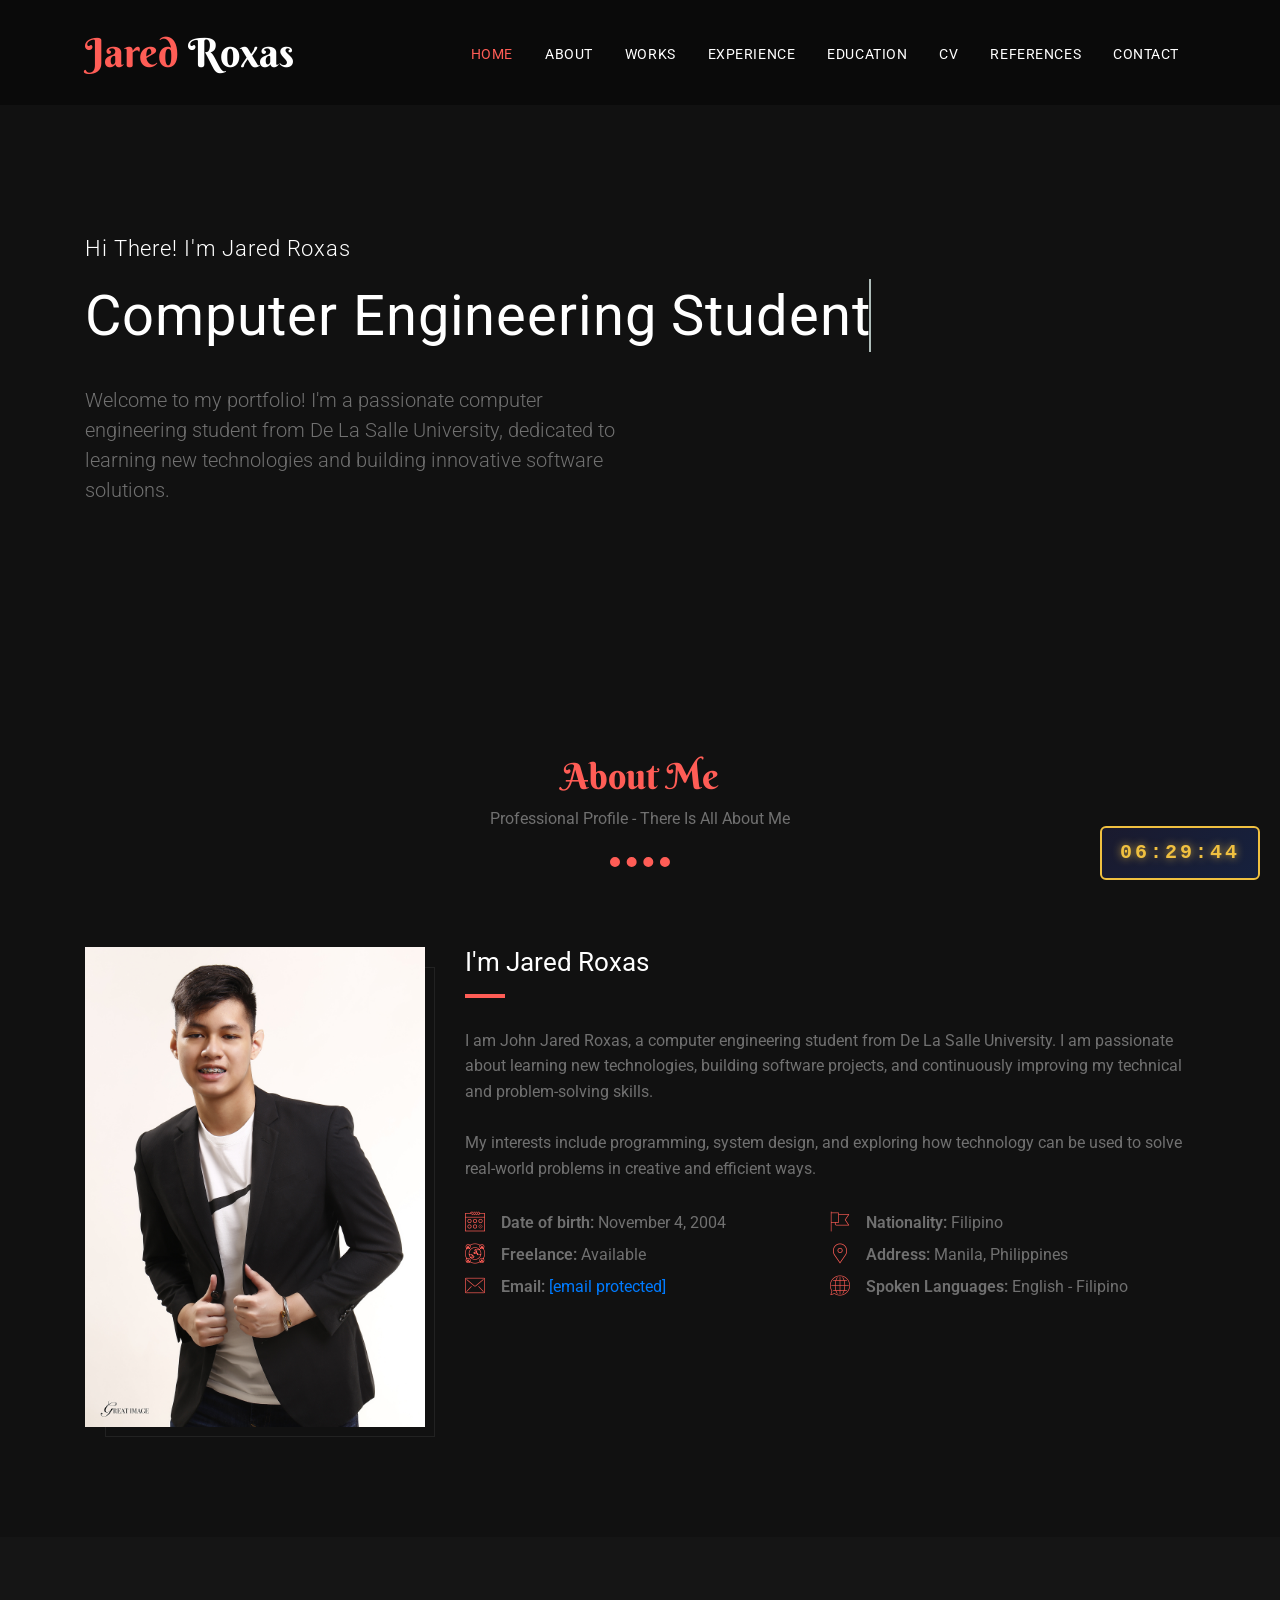
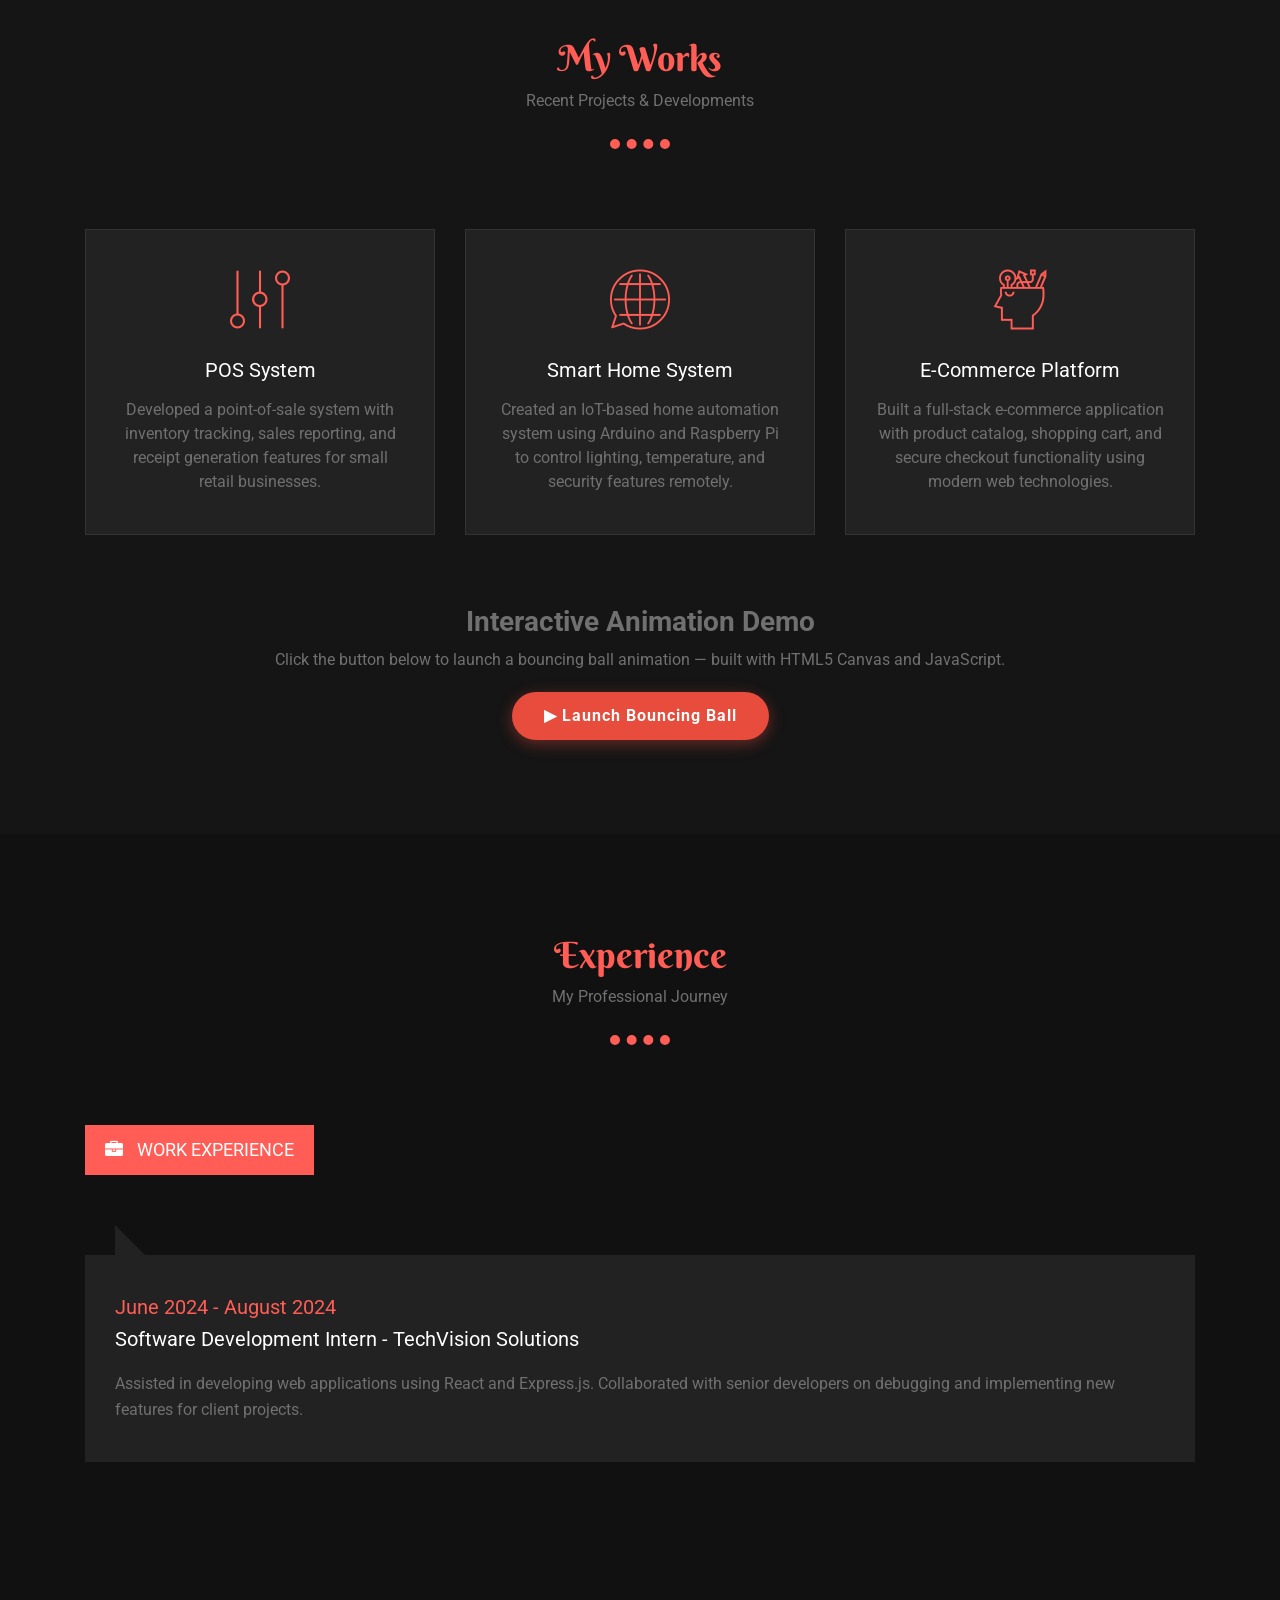
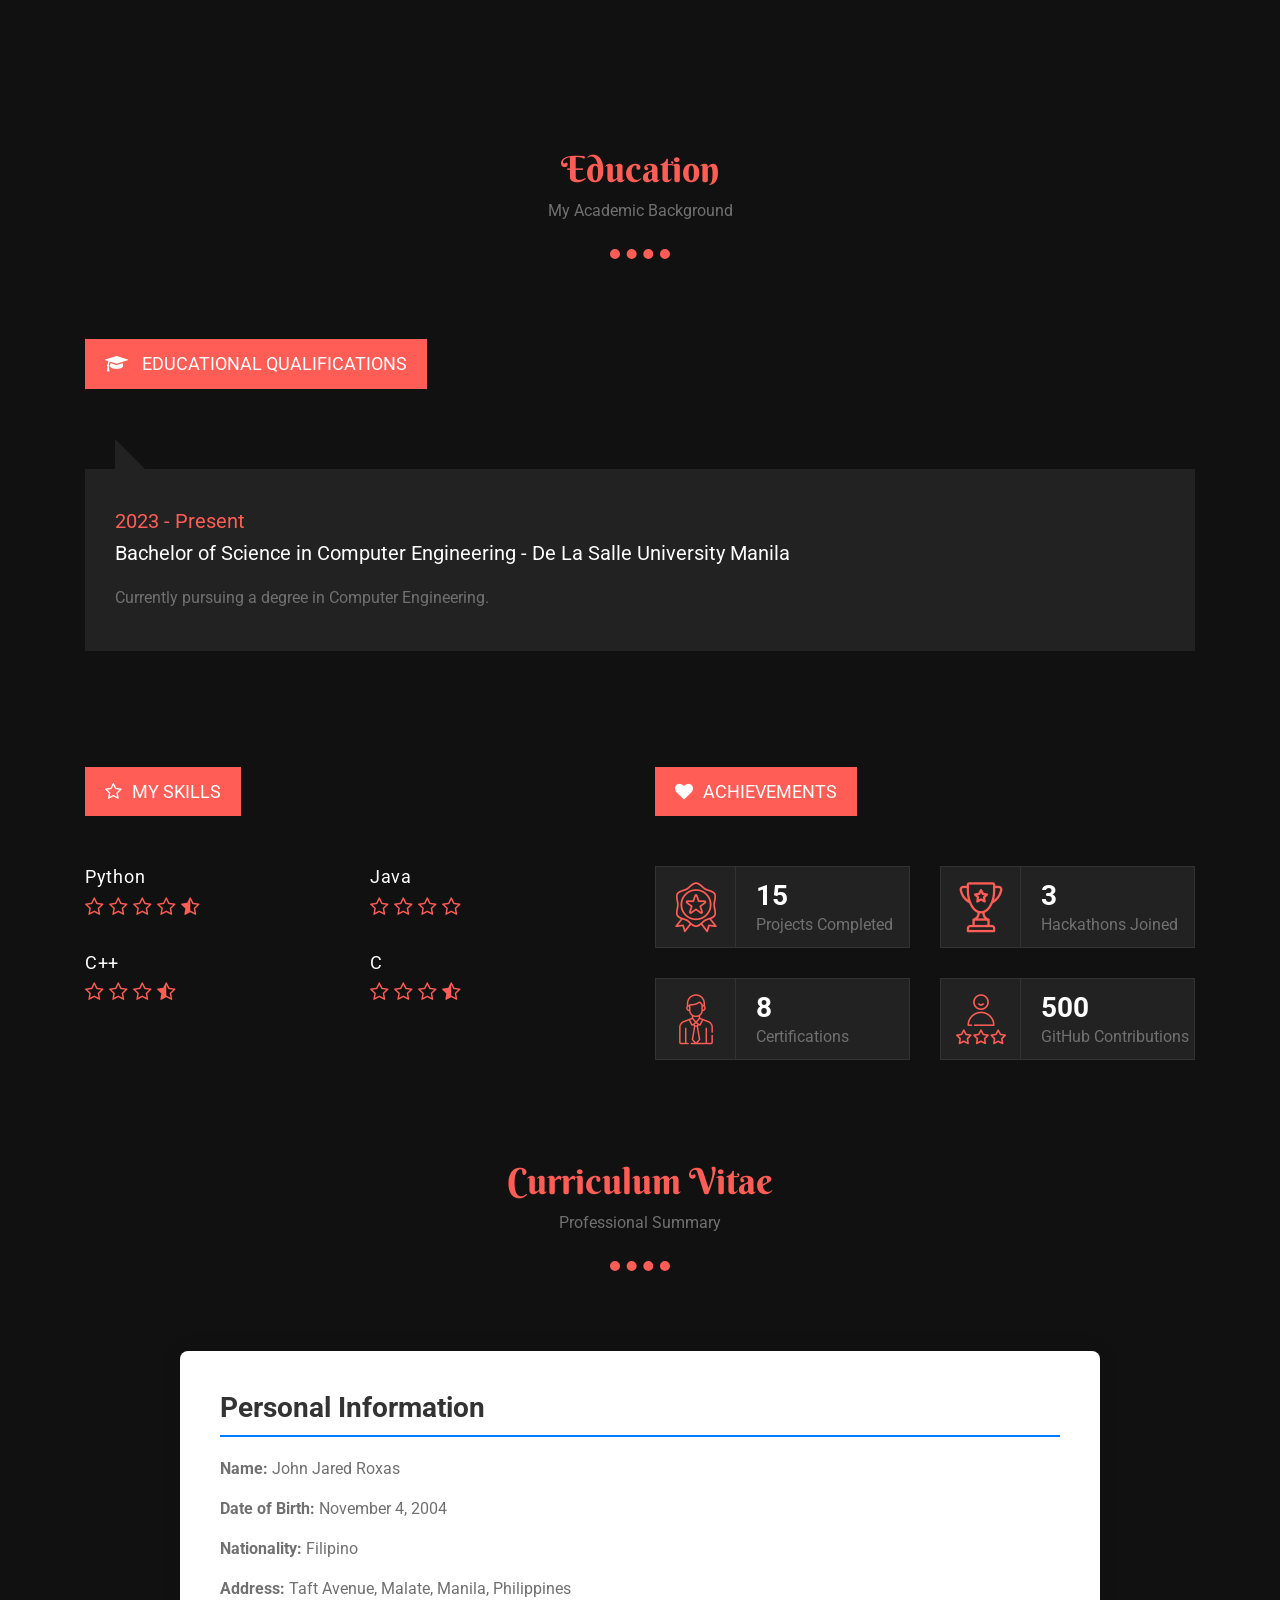
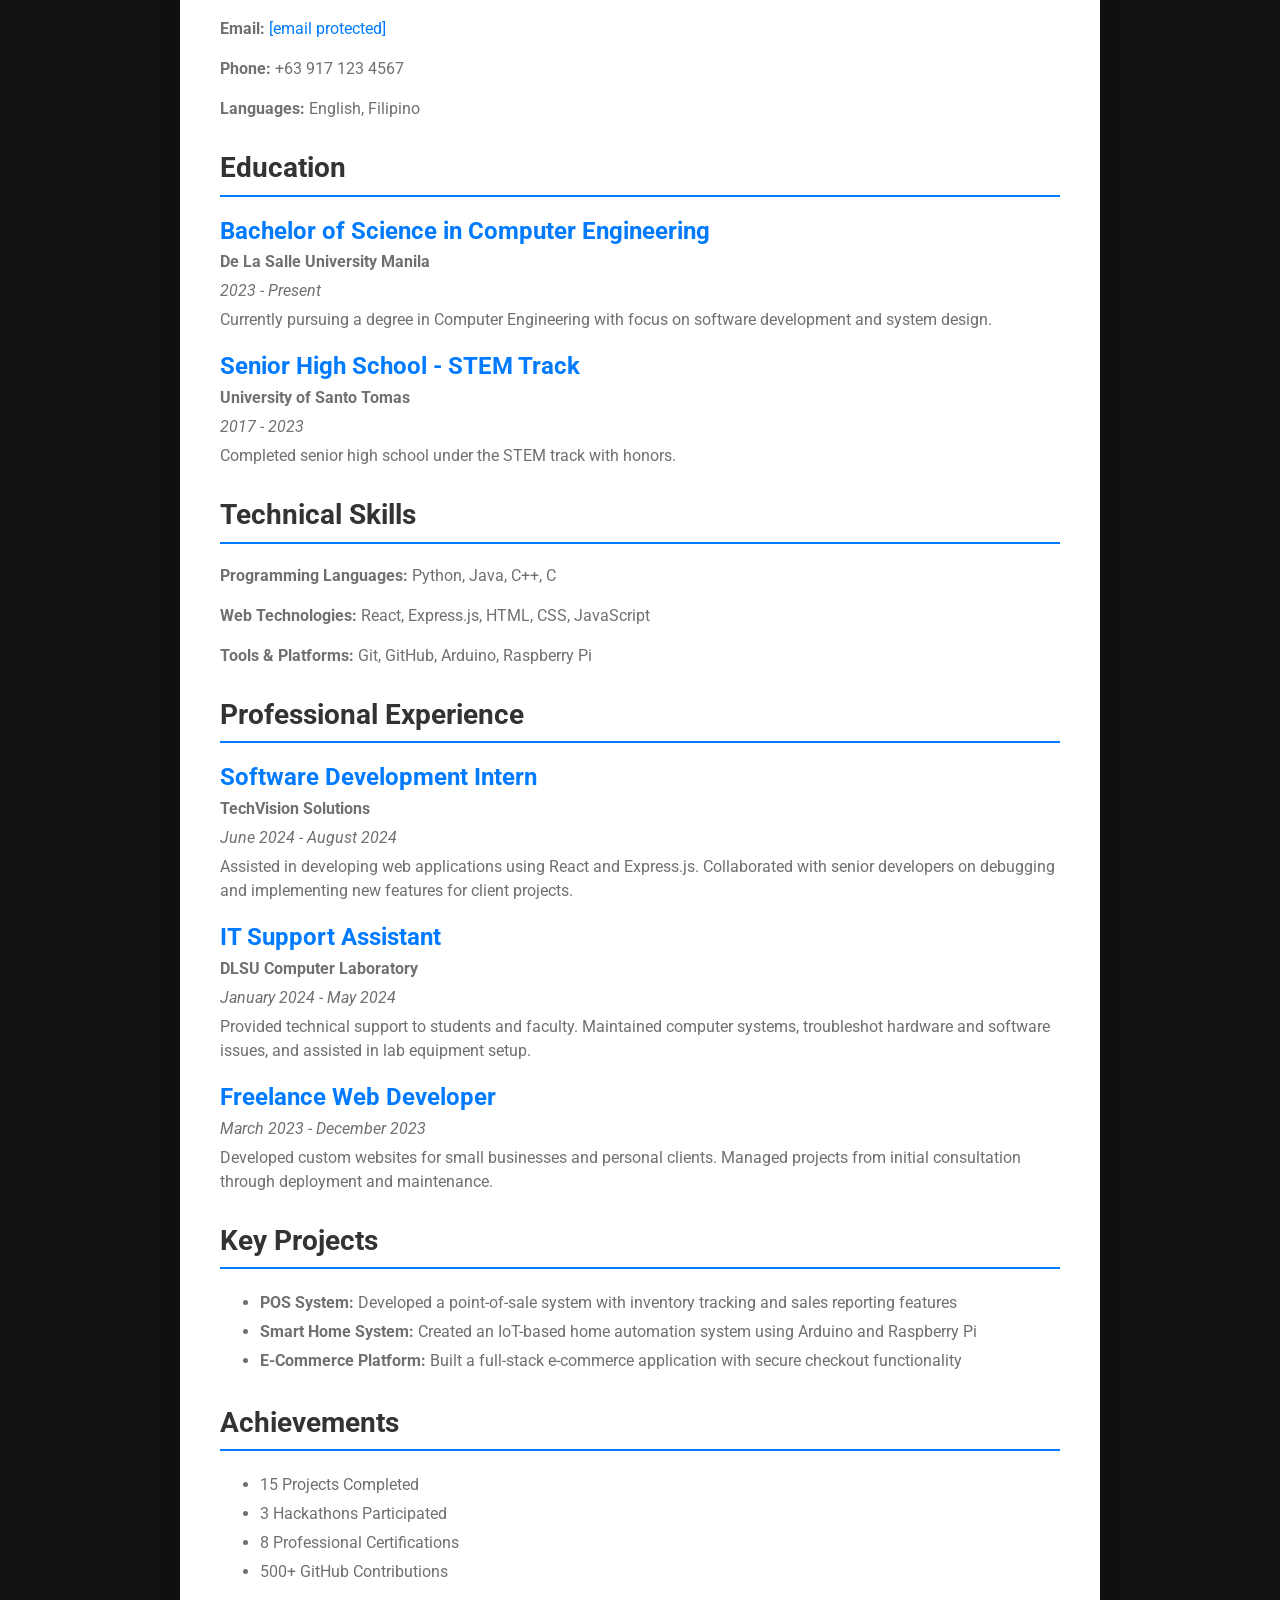
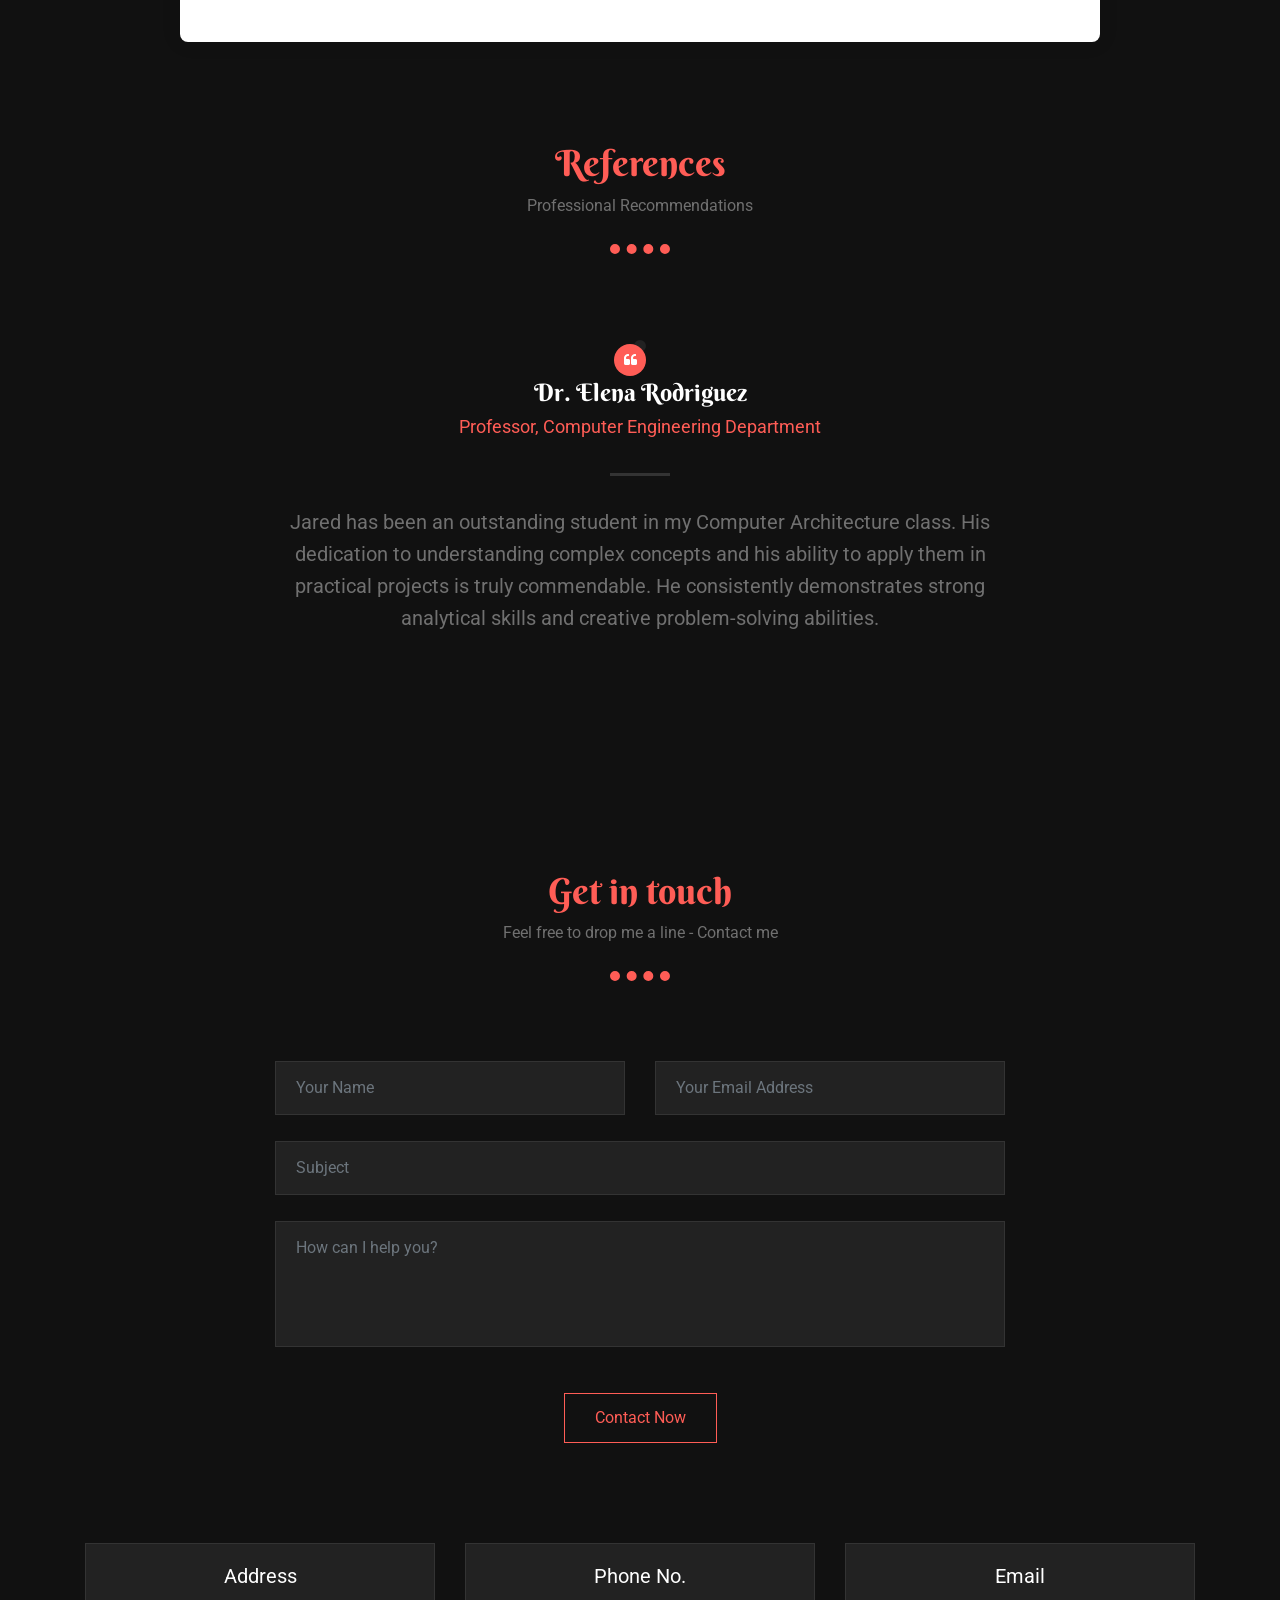
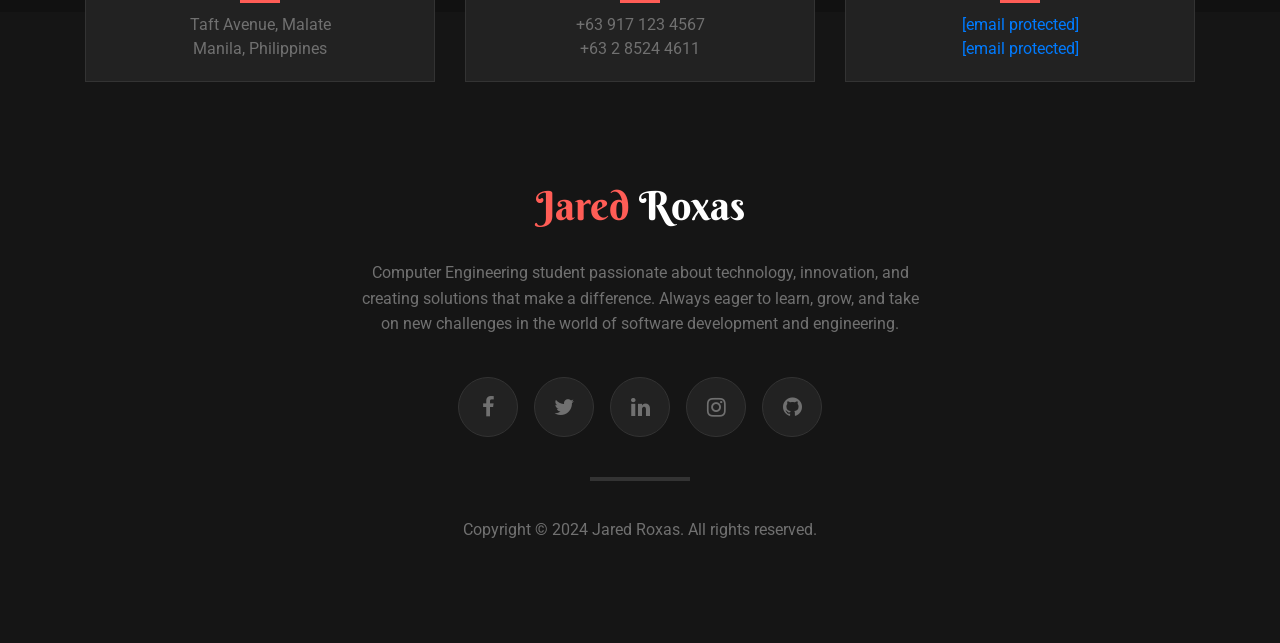
==== index.html @ 2e2a5343 "Update index.html" ====
<!DOCTYPE html>
<html lang="en">
<head>
	<!-- Meta -->
	<meta charset="utf-8">
	<meta http-equiv="X-UA-Compatible" content="IE=edge">
	<meta name="viewport" content="width=device-width, initial-scale=1.0">
	<meta name="description" content="">
    <meta name="keywords" content="">
    <meta name="author" content="Awaiken Theme">
	<!-- Page Title -->
	<title>Jared Roxas - Portfolio</title>
	<!-- Google Fonts css-->
	<link href="https://fonts.googleapis.com/css?family=Berkshire+Swash%7CRoboto:300,400,400i,500,500i,700,700i,900" rel="stylesheet">
	<!-- External CSS -->
	<link href="styles.css" rel="stylesheet" media="screen">
</head>
<body data-spy="scroll" data-target="#main-navbar" data-offset="75">
	
	<!-- Preloader starts -->
	<div class="preloader">
		<div class="loader">
			<div class="diamond"></div>
			<div class="diamond"></div>
			<div class="diamond"></div>
		</div>
	</div>
	<!-- Preloader Ends -->
	
	<!-- Header Section Start -->
	<header class="header">
		<nav class="navbar navbar-expand-md navbar-light fixed-top" id="main-navbar">
			<div class="container">
				<!-- Navbar Brand start -->
				<a class="navbar-brand" href="#">
					<h1><span>Jared</span> Roxas</h1>
				</a>
				<!-- Navbar Brand end -->
				
				<!-- Navigation Starts -->
				<ul class="navbar-nav ml-auto" id="main-menu">
					<li class="nav-item"><a class="nav-link" href="#home">Home</a></li>
					<li class="nav-item"><a class="nav-link" href="#about">About</a></li>
					<li class="nav-item"><a class="nav-link" href="#works">Works</a></li>
					<li class="nav-item"><a class="nav-link" href="#experience">Experience</a></li>
					<li class="nav-item"><a class="nav-link" href="#education">Education</a></li>
					<li class="nav-item"><a class="nav-link" href="#cv">CV</a></li>
					<li class="nav-item"><a class="nav-link" href="#references">References</a></li>
					<li class="nav-item"><a class="nav-link" href="#contact">Contact</a></li>
				</ul>
				<!-- Navigation Ends -->				
				
				<div class="navbar-toggle"></div>
				<div id="responsive-menu"></div>
			</div>
		</nav>	
	</header>
	<!-- Header Section End -->
	
	<!-- Banner Slider Section starts -->
	<div class="banner" id="home">
		<div class="container">
			<div class="row">
				<div class="col-lg-6">
					<!-- Banner Content Start -->
					<div class="banner-content">
						<h2 class="cd-headline clip">
							<span class="before-heading">Hi There! I'm Jared Roxas</span>
							<span class="cd-words-wrapper">
								<b class="is-visible">Computer Engineering Student</b>
								<b>Aspiring Developer</b>
							</span>
						</h2>
						<p>Welcome to my portfolio! I'm a passionate computer engineering student from De La Salle University, dedicated to learning new technologies and building innovative software solutions.</p>
					</div>
					<!-- Banner Content End -->
				</div>
			</div>
		</div>
	</div>
	<!-- Banner Slider Section ends -->
	
	<!-- About us Section Starts -->
	<section class="about-us" id="about">
		<div class="container">
			<div class="row">
				<div class="col-md-12">
					<!-- Section title start -->
					<div class="section-title">
						<h2>About Me</h2>
						<p>Professional Profile - There Is All About Me</p>
					</div>
					<!-- Section title end -->
				</div>
			</div>
			
			<div class="row">
				<div class="col-lg-4">
					<!-- About image start -->
					<div class="about-image wow fadeInLeft" data-wow-delay="0.3s">
						<img src="images/about.JPG" alt="" />
					</div>
					<!-- About image end -->
				</div>
				
				<div class="col-lg-8">
					<!-- About Content start -->
					<div class="about-content wow fadeInUp" data-wow-delay="0.8s">
						<h3>I'm Jared Roxas</h3>
						<p>
							I am John Jared Roxas, a computer engineering student from De La Salle University. 
							I am passionate about learning new technologies, building software projects, 
							and continuously improving my technical and problem-solving skills.
						</p>

						<p>
							My interests include programming, system design, and exploring how technology 
							can be used to solve real-world problems in creative and efficient ways.
						</p>

						<ul>
							<li><i class="flaticon-calendar"></i><b>Date of birth:</b> November 4, 2004</li>
							<li><i class="flaticon-flag"></i><b>Nationality:</b> Filipino</li>
							<li><i class="flaticon-freelance"></i><b>Freelance:</b> Available</li>
							<li><i class="flaticon-placeholder"></i><b>Address:</b> Manila, Philippines</li>
							<li><i class="flaticon-email"></i><b>Email:</b> <a href="/cdn-cgi/l/email-protection" class="__cf_email__" data-cfemail="9fd5f0f7f1c0d5feedfafbc0cdf0e7feecdffbf3eceab1fafbeab1eff7">[email&#160;protected]</a></li>
							<li><i class="flaticon-translation"></i><b>Spoken Languages:</b> English - Filipino</li>
						</ul>
					</div>
					<!-- About Content End -->
				</div>
			</div>
		</div>
	</section>
	<!-- About us Section Ends -->
	
	<!-- Works Section Starts -->
	<section class="services" id="works">
		<div class="container">
			<div class="row">
				<div class="col-md-12">
					<!-- Section title start -->
					<div class="section-title">
						<h2>My Works</h2>
						<p>Recent Projects & Developments</p>
					</div>
					<!-- Section title end -->
				</div>
			</div>
			
			<div class="row">
				<div class="col-md-4">
					<!-- Service Single Start -->
					<div class="service-single wow fadeInUp" data-wow-delay="0.3s">
						<div class="icon-box">
							<i class="flaticon-controls"></i>
						</div>
						
						<h3>POS System</h3>
						<p>Developed a point-of-sale system with inventory tracking, sales reporting, and receipt generation features for small retail businesses.</p>
					</div>
					<!-- Service Single End -->
				</div>
				
				<div class="col-md-4">
					<!-- Service Single Start -->
					<div class="service-single wow fadeInUp" data-wow-delay="0.6s">
						<div class="icon-box">
							<i class="flaticon-translation"></i>
						</div>
						
						<h3>Smart Home System</h3>
						<p>Created an IoT-based home automation system using Arduino and Raspberry Pi to control lighting, temperature, and security features remotely.</p>
					</div>
					<!-- Service Single End -->
				</div>
				
				<div class="col-md-4">
					<!-- Service Single Start -->
					<div class="service-single wow fadeInUp" data-wow-delay="0.9s">
						<div class="icon-box">
							<i class="flaticon-idea"></i>
						</div>
						
						<h3>E-Commerce Platform</h3>
						<p>Built a full-stack e-commerce application with product catalog, shopping cart, and secure checkout functionality using modern web technologies.</p>
					</div>
					<!-- Service Single End -->
				</div>
			</div>

			<!-- Bouncing Ball Demo -->
			<div class="row" style="margin-top: 40px;">
				<div class="col-md-12 text-center">
					<h3 style="margin-bottom: 10px;">Interactive Animation Demo</h3>
					<p style="margin-bottom: 20px;">Click the button below to launch a bouncing ball animation — built with HTML5 Canvas and JavaScript.</p>
					<button id="ballBtn" onclick="toggleBall()">&#9654; Launch Bouncing Ball</button>
					<div id="ballContainer">
						<canvas id="ballCanvas" width="700" height="200"></canvas>
					</div>
				</div>
			</div>
		</div>
	</section>
	<!-- Works Section Ends -->
	
	<!-- Experience & Education Section Starts -->
	<section class="my-resume" id="experience">
		<div class="container">
			<div class="row">
				<div class="col-md-12">
					<!-- Section title start -->
					<div class="section-title">
						<h2>Experience</h2>
						<p>My Professional Journey</p>
					</div>
					<!-- Section title end -->
				</div>
			</div>
			
			<div class="row mb-5 pb-5">
				<div class="col-md-12">
					<div class="experience">
						<h3 class="sub-title"><i class="fa fa-briefcase"></i> Work Experience</h3>
						
						<!-- Experience Slider Start -->
						<div class="swiper-container experience-slider">
							<div class="swiper-wrapper">
								<!-- Experience Slide start -->
								<div class="swiper-slide">
									<div class="experience-single">
										<h5>June 2024 - August 2024</h5>
										<h4>Software Development Intern - TechVision Solutions</h4>
										<p>Assisted in developing web applications using React and Express.js. Collaborated with senior developers on debugging and implementing new features for client projects.</p>
									</div>
								</div>
								<!-- Experience Slide end -->
								
								<!-- Experience Slide start -->
								<div class="swiper-slide">
									<div class="experience-single">
										<h5>January 2024 - May 2024</h5>
										<h4>IT Support Assistant - DLSU Computer Laboratory</h4>
										<p>Provided technical support to students and faculty. Maintained computer systems, troubleshot hardware and software issues, and assisted in lab equipment setup.</p>
									</div>
								</div>
								<!-- Experience Slide end -->
								
								<!-- Experience Slide start -->
								<div class="swiper-slide">
									<div class="experience-single">
										<h5>March 2023 - December 2023</h5>
										<h4>Freelance Web Developer</h4>
										<p>Developed custom websites for small businesses and personal clients. Managed projects from initial consultation through deployment and maintenance.</p>
									</div>
								</div>
								<!-- Experience Slide end -->
							</div>
							
							<!-- Experience Pagination Start -->
							<div class="experience-pagination"></div>
							<!-- Experience Pagination Start -->
						</div>
						<!-- Experience Slider Start -->
					</div>
				</div>
			</div>
		</div>
	</section>
	<!-- Experience Section Ends -->
	
	<!-- Education Section Starts -->
	<section class="my-resume" id="education">
		<div class="container">
			<div class="row">
				<div class="col-md-12">
					<!-- Section title start -->
					<div class="section-title">
						<h2>Education</h2>
						<p>My Academic Background</p>
					</div>
					<!-- Section title end -->
				</div>
			</div>
			
			<div class="row mb-5 pb-5">
				<div class="col-md-12">
					<div class="education">
						<h3 class="sub-title"><i class="fa fa-graduation-cap"></i> Educational Qualifications</h3>
						
						<!-- Education Slider Start -->
						<div class="swiper-container education-slider">
							<div class="swiper-wrapper">
								<!-- Education Slide start -->
								<div class="swiper-slide">
									<div class="experience-single">
										<h5>2023 - Present</h5>
										<h4>Bachelor of Science in Computer Engineering - De La Salle University Manila</h4>
										<p>Currently pursuing a degree in Computer Engineering.</p>
									</div>
								</div>
								<!-- Education Slide end -->
								
								<!-- Education Slide start -->
								<div class="swiper-slide">
									<div class="experience-single">
										<h5>2017 - 2023</h5>
										<h4>High School - University of Santo Tomas</h4>
										<p>Completed senior high school under the STEM track with honors. </p>
									</div>
								</div>
								<!-- Education Slide end -->
							</div>
						
							<!-- Education Pagination Start -->
							<div class="education-pagination"></div>
							<!-- Education Pagination Start -->
						</div>
						<!-- Education Slider End -->
					</div>
				</div>
			</div>
			
			<div class="row">
				<div class="col-md-6">
					<div class="skill">
						<h3 class="sub-title"><i class="fa fa-star-o"></i>My Skills</h3>
						
						<!-- Skill Content Start -->
						<div class="skill-content">
							<div class="row">
								<div class="col-md-6">
									<!-- Skill Single Start -->
									<div class="skill-single">
										<h5>Python</h5>
										<div class="skill-ratting">
											<i class="fa fa-star-o"></i>
											<i class="fa fa-star-o"></i>
											<i class="fa fa-star-o"></i>
											<i class="fa fa-star-o"></i>
											<i class="fa fa-star-half-o"></i>
										</div>
									</div>
									<!-- Skill Single End -->
								</div>
								
								<div class="col-md-6">
									<!-- Skill Single Start -->
									<div class="skill-single">
										<h5>Java</h5>
										<div class="skill-ratting">
											<i class="fa fa-star-o"></i>
											<i class="fa fa-star-o"></i>
											<i class="fa fa-star-o"></i>
											<i class="fa fa-star-o"></i>
										</div>
									</div>
									<!-- Skill Single End -->
								</div>
								
								<div class="col-md-6">
									<!-- Skill Single Start -->
									<div class="skill-single">
										<h5>C++</h5>
										<div class="skill-ratting">
											<i class="fa fa-star-o"></i>
											<i class="fa fa-star-o"></i>
											<i class="fa fa-star-o"></i>
											<i class="fa fa-star-half-o"></i>
										</div>
									</div>
									<!-- Skill Single End -->
								</div>
								
								<div class="col-md-6">
									<!-- Skill Single Start -->
									<div class="skill-single">
										<h5>C</h5>
										<div class="skill-ratting">
											<i class="fa fa-star-o"></i>
											<i class="fa fa-star-o"></i>
											<i class="fa fa-star-o"></i>
											<i class="fa fa-star-half-o"></i>
										</div>
									</div>
									<!-- Skill Single End -->
								</div>
							</div>
						</div>
						<!-- Skill Content End -->
					</div>
				</div>
				
				<div class="col-md-6">
					<div class="counter-stats">
						<h3 class="sub-title"><i class="fa fa-heart"></i>Achievements</h3>
						<div class="counter-content">
							<div class="row">
								<div class="col-md-6">
									<!-- Counter Single Start -->
									<div class="counter-single">
										<div class="icon-box">
											<i class="flaticon-award"></i>
										</div>
										<h4 class="counter">15</h4>
										<p>Projects Completed</p>
									</div>
									<!-- Counter Single End -->
								</div>
								
								<div class="col-md-6">
									<!-- Counter Single Start -->
									<div class="counter-single">
										<div class="icon-box">
											<i class="flaticon-trophy"></i>
										</div>
										<h4 class="counter">3</h4>
										<p>Hackathons Joined</p>
									</div>
									<!-- Counter Single End -->
								</div>
								
								<div class="col-md-6">
									<!-- Counter Single Start -->
									<div class="counter-single">
										<div class="icon-box">
											<i class="flaticon-employee"></i>
										</div>
										<h4 class="counter">8</h4>
										<p>Certifications</p>
									</div>
									<!-- Counter Single End -->
								</div>
								
								<div class="col-md-6">
									<!-- Counter Single Start -->
									<div class="counter-single">
										<div class="icon-box">
											<i class="flaticon-customer"></i>
										</div>
										<h4 class="counter">500</h4>
										<p>GitHub Contributions</p>
									</div>
									<!-- Counter Single End -->
								</div>
							</div>
						</div>
					</div>
				</div>
			</div>
		</div>
	</section>
	<!-- Education Section Ends -->
	
	<!-- CV Section Starts -->
	<section class="cv-section" id="cv">
		<div class="container">
			<div class="row">
				<div class="col-md-12">
					<!-- Section title start -->
					<div class="section-title">
						<h2>Curriculum Vitae</h2>
						<p>Professional Summary</p>
					</div>
					<!-- Section title end -->
				</div>
			</div>
			
			<div class="row">
				<div class="col-md-10 offset-md-1">
					<div class="cv-content" style="background: #fff; padding: 40px; border-radius: 8px; box-shadow: 0 0 20px rgba(0,0,0,0.1);">
						
						<!-- Personal Information -->
						<div class="cv-section-block" style="margin-bottom: 30px;">
							<h3 style="color: #333; border-bottom: 2px solid #007bff; padding-bottom: 10px; margin-bottom: 20px;">Personal Information</h3>
							<p><strong>Name:</strong> John Jared Roxas</p>
							<p><strong>Date of Birth:</strong> November 4, 2004</p>
							<p><strong>Nationality:</strong> Filipino</p>
							<p><strong>Address:</strong> Taft Avenue, Malate, Manila, Philippines</p>
							<p><strong>Email:</strong> <a href="/cdn-cgi/l/email-protection" class="__cf_email__" data-cfemail="96dcf9fef8c9dcf7e4f3f2c9c4f9eef7e5d6f2fae5e3b8f3f2e3b8e6fe">[email&#160;protected]</a></p>
							<p><strong>Phone:</strong> +63 917 123 4567</p>
							<p><strong>Languages:</strong> English, Filipino</p>
						</div>
						
						<!-- Education -->
						<div class="cv-section-block" style="margin-bottom: 30px;">
							<h3 style="color: #333; border-bottom: 2px solid #007bff; padding-bottom: 10px; margin-bottom: 20px;">Education</h3>
							
							<div style="margin-bottom: 20px;">
								<h4 style="color: #007bff; margin-bottom: 5px;">Bachelor of Science in Computer Engineering</h4>
								<p style="margin-bottom: 5px;"><strong>De La Salle University Manila</strong></p>
								<p style="margin-bottom: 5px;"><em>2023 - Present</em></p>
								<p>Currently pursuing a degree in Computer Engineering with focus on software development and system design.</p>
							</div>
							
							<div>
								<h4 style="color: #007bff; margin-bottom: 5px;">Senior High School - STEM Track</h4>
								<p style="margin-bottom: 5px;"><strong>University of Santo Tomas</strong></p>
								<p style="margin-bottom: 5px;"><em>2017 - 2023</em></p>
								<p>Completed senior high school under the STEM track with honors.</p>
							</div>
						</div>
						
						<!-- Skills -->
						<div class="cv-section-block" style="margin-bottom: 30px;">
							<h3 style="color: #333; border-bottom: 2px solid #007bff; padding-bottom: 10px; margin-bottom: 20px;">Technical Skills</h3>
							<p><strong>Programming Languages:</strong> Python, Java, C++, C</p>
							<p><strong>Web Technologies:</strong> React, Express.js, HTML, CSS, JavaScript</p>
							<p><strong>Tools & Platforms:</strong> Git, GitHub, Arduino, Raspberry Pi</p>
						</div>
						
						<!-- Experience -->
						<div class="cv-section-block" style="margin-bottom: 30px;">
							<h3 style="color: #333; border-bottom: 2px solid #007bff; padding-bottom: 10px; margin-bottom: 20px;">Professional Experience</h3>
							
							<div style="margin-bottom: 20px;">
								<h4 style="color: #007bff; margin-bottom: 5px;">Software Development Intern</h4>
								<p style="margin-bottom: 5px;"><strong>TechVision Solutions</strong></p>
								<p style="margin-bottom: 5px;"><em>June 2024 - August 2024</em></p>
								<p>Assisted in developing web applications using React and Express.js. Collaborated with senior developers on debugging and implementing new features for client projects.</p>
							</div>
							
							<div style="margin-bottom: 20px;">
								<h4 style="color: #007bff; margin-bottom: 5px;">IT Support Assistant</h4>
								<p style="margin-bottom: 5px;"><strong>DLSU Computer Laboratory</strong></p>
								<p style="margin-bottom: 5px;"><em>January 2024 - May 2024</em></p>
								<p>Provided technical support to students and faculty. Maintained computer systems, troubleshot hardware and software issues, and assisted in lab equipment setup.</p>
							</div>
							
							<div>
								<h4 style="color: #007bff; margin-bottom: 5px;">Freelance Web Developer</h4>
								<p style="margin-bottom: 5px;"><em>March 2023 - December 2023</em></p>
								<p>Developed custom websites for small businesses and personal clients. Managed projects from initial consultation through deployment and maintenance.</p>
							</div>
						</div>
						
						<!-- Projects -->
						<div class="cv-section-block" style="margin-bottom: 30px;">
							<h3 style="color: #333; border-bottom: 2px solid #007bff; padding-bottom: 10px; margin-bottom: 20px;">Key Projects</h3>
							<ul style="line-height: 1.8;">
								<li><strong>POS System:</strong> Developed a point-of-sale system with inventory tracking and sales reporting features</li>
								<li><strong>Smart Home System:</strong> Created an IoT-based home automation system using Arduino and Raspberry Pi</li>
								<li><strong>E-Commerce Platform:</strong> Built a full-stack e-commerce application with secure checkout functionality</li>
							</ul>
						</div>
						
						<!-- Achievements -->
						<div class="cv-section-block">
							<h3 style="color: #333; border-bottom: 2px solid #007bff; padding-bottom: 10px; margin-bottom: 20px;">Achievements</h3>
							<ul style="line-height: 1.8;">
								<li>15 Projects Completed</li>
								<li>3 Hackathons Participated</li>
								<li>8 Professional Certifications</li>
								<li>500+ GitHub Contributions</li>
							</ul>
						</div>
						
					</div>
				</div>
			</div>
		</div>
	</section>
	<!-- CV Section Ends -->
	
	<!-- References Section Starts -->
	<section class="testimonials" id="references">
		<div class="container">
			<div class="row">
				<div class="col-md-12">
					<!-- Section title start -->
					<div class="section-title">
						<h2>References</h2>
						<p>Professional Recommendations</p>
					</div>
					<!-- Section title end -->
				</div>
			</div>
			
			<div class="row">
				<div class="col-md-8 offset-md-2">	
					<div class="swiper-container testimonial-slider">
						<div class="swiper-wrapper">
							<!-- Reference Slide start -->
							<div class="swiper-slide">
								<div class="testimonial-single">
									<div class="testimonial-header">
										<figure>
											<img src="images/author-1.jpg" alt="" />
										</figure>
										
										<h3>Dr. Elena Rodriguez</h3>
										<h4>Professor, Computer Engineering Department</h4>
									</div>
									
									<p>Jared has been an outstanding student in my Computer Architecture class. His dedication to understanding complex concepts and his ability to apply them in practical projects is truly commendable. He consistently demonstrates strong analytical skills and creative problem-solving abilities.</p>
								</div>
							</div>
							<!-- Reference Slide end -->
							
							<!-- Reference Slide start -->
							<div class="swiper-slide">
								<div class="testimonial-single">
									<div class="testimonial-header">
										<figure>
											<img src="images/author-2.jpg" alt="" />
										</figure>
										
										<h3>Mark Thompson</h3>
										<h4>Senior Software Engineer, DataTech Solutions</h4>
									</div>
									
									<p>During his internship with us, Jared proved to be a quick learner and reliable team member. He took initiative in solving problems and was always eager to learn new technologies. His contributions to our web development projects exceeded our expectations for an intern.</p>
								</div>
							</div>
							<!-- Reference Slide end -->
							
							<!-- Reference Slide start -->
							<div class="swiper-slide">
								<div class="testimonial-single">
									<div class="testimonial-header">
										<figure>
											<img src="images/author-3.jpg" alt="" />
										</figure>
										
										<h3>Sarah Chen</h3>
										<h4>Department Head, Innovation Lab</h4>
									</div>
									
									<p>I had the pleasure of working with Jared on several collaborative projects. His curiosity and passion for technology made him stand out among his peers. His ability to quickly grasp new concepts and implement them effectively is impressive. I'm confident he will excel in his chosen field.</p>
								</div>
							</div>
							<!-- Reference Slide end -->
						</div>
						
						<div class="testimonial-pagination"></div>
					</div>
				</div>
			</div>
		</div>
	</section>
	<!-- References Section ends -->
	
	<section class="contactus" id="contact">
		<div class="container">
			<div class="row">
				<div class="col-md-12">
					<div class="section-title">
						<h2>Get in touch</h2>
						<p>Feel free to drop me a line - Contact me</p>
					</div>
				</div>
			</div>
			
			<div class="row">
				<div class="col-md-8 offset-md-2">
					<div class="contact-form">
						<form id="contactForm" action="https://formsubmit.co/john_jared_roxas@dlsu.edu.ph" method="POST">
    <input type="hidden" name="_subject" value="New Portfolio Message!">
    <input type="hidden" name="_captcha" value="false">
    <input type="hidden" name="_template" value="table">
							<div class="row">
								<div class="form-group col-md-6 col-sm-6">
									<input type="text" class="form-control" placeholder="Your Name">
								</div>
								
								<div class="form-group col-md-6 col-sm-6">
									<input type="email" class="form-control" placeholder="Your Email Address">
								</div>
								
								<div class="form-group col-md-12 col-sm-12">
									<input type="text" class="form-control" placeholder="Subject">
								</div>
								
								<div class="form-group col-md-12 col-sm-12">
									<textarea rows="4" class="form-control" placeholder="How can I help you?"></textarea>
								</div>
								
								<div class="col-md-12 col-sm-12 text-center">
									<button type="submit" class="btn-contact">Contact Now</button>
								</div>
							</div>
						</form>
					</div>
				</div>
			</div>
		</div>
	</section>
	
	<div class="contact-information">
		<div class="container">
			<div class="row">
				<div class="col-lg-4">
					<div class="contact-info-single wow fadeInUp" data-wow-delay="0.3s">
						<h3>Address</h3>
						<p>Taft Avenue, Malate <br />Manila, Philippines</p>
					</div>
				</div>
				
				<div class="col-lg-4">
					<div class="contact-info-single wow fadeInUp" data-wow-delay="0.6s">
						<h3>Phone No.</h3>
						<p>+63 917 123 4567 <br />+63 2 8524 4611</p>
					</div>
				</div>
				
				<div class="col-lg-4">
					<div class="contact-info-single wow fadeInUp" data-wow-delay="0.9s">
						<h3>Email</h3>
						<p><a href="/cdn-cgi/l/email-protection" class="__cf_email__" data-cfemail="8ae0ebf8efeea4f8e5f2ebf9caeee6f9ffa4efeeffa4fae2">[email&#160;protected]</a> <br /><a href="/cdn-cgi/l/email-protection" class="__cf_email__" data-cfemail="abc1cad9cecf85d9c4d3cad885dcc4d9c0ebccc6cac2c785c8c4c6">[email&#160;protected]</a></p>
					</div>
				</div>
			</div>
		</div>
	</div>
	
	<footer class="main-footer">
		<div class="container">
			<div class="row">
				<div class="col-md-12">
					<div class="footer-logo">
						<h1><span>Jared</span> Roxas</h1>
					</div>
					
					<div class="footer-about">
						<p>Computer Engineering student passionate about technology, innovation, and creating solutions that make a difference. Always eager to learn, grow, and take on new challenges in the world of software development and engineering.</p>
					</div>
					
					<div class="footer-social">
						<a href="#"><i class="fa fa-facebook"></i></a>
						<a href="#"><i class="fa fa-twitter"></i></a>
						<a href="#"><i class="fa fa-linkedin"></i></a>
						<a href="#"><i class="fa fa-instagram"></i></a>
						<a href="#"><i class="fa fa-github"></i></a>
					</div>
					
					<div class="footer-copyright">
						<p>Copyright &copy; 2024 Jared Roxas. All rights reserved.</p>
					</div>
				</div>
			</div>
		</div>
	</footer>
	
	<div id="digital-clock">00:00:00</div>

	<script>
		setTimeout(function() {
			var preloader = document.querySelector('.preloader');
			if (preloader) {
				preloader.style.transition = 'opacity 0.5s';
				preloader.style.opacity = '0';
				setTimeout(function() { preloader.style.display = 'none'; }, 500);
			}
		}, 1500);

		window.onload = function() {
			let now = new Date();
			let hour = now.getHours();
			let greeting;

			if (hour >= 5 && hour < 12) {
				greeting = "Good Morning!";
			} else if (hour >= 12 && hour < 17) {
				greeting = "Good Afternoon!";
			} else if (hour >= 17 && hour < 20) {
				greeting = "Good Evening!";
			} else {
				greeting = "Good Night!";
			}

			alert(greeting + " Welcome to Jared's Portfolio!");
		};

		var ballAnimId = null;
		var ballRunning = false;

		function toggleBall() {
			var container = document.getElementById('ballContainer');
			var btn = document.getElementById('ballBtn');

			if (!ballRunning) {
				container.style.display = 'block';
				requestAnimationFrame(function() { container.classList.add('show'); });
				btn.textContent = '■ Stop Animation';
				startBall();
				ballRunning = true;
			} else {
				cancelAnimationFrame(ballAnimId);
				container.classList.remove('show');
				setTimeout(function() { container.style.display = 'none'; }, 400);
				btn.textContent = '▶ Launch Bouncing Ball';
				ballRunning = false;
			}
		}

		function startBall() {
			var canvas = document.getElementById('ballCanvas');
			var ctx = canvas.getContext('2d');
			var x = 50, y = canvas.height / 2;
			var dx = 5, dy = 3;
			var radius = 20;

			function draw() {
				ctx.clearRect(0, 0, canvas.width, canvas.height);

			
				var gradient = ctx.createRadialGradient(x - 5, y - 5, 2, x, y, radius);
				gradient.addColorStop(0, '#ff6b6b');
				gradient.addColorStop(1, '#c0392b');
				ctx.beginPath();
				ctx.arc(x, y, radius, 0, Math.PI * 2);
				ctx.fillStyle = gradient;
				ctx.fill();
				ctx.closePath();

				
				if (x + dx > canvas.width - radius || x + dx < radius) dx = -dx;
				if (y + dy > canvas.height - radius || y + dy < radius) dy = -dy;

				x += dx;
				y += dy;

				ballAnimId = requestAnimationFrame(draw);
			}
			draw();
		}

		// Live digital clock
		function updateClock() {
			let now = new Date();
			let h = String(now.getHours()).padStart(2, '0');
			let m = String(now.getMinutes()).padStart(2, '0');
			let s = String(now.getSeconds()).padStart(2, '0');
			document.getElementById('digital-clock').textContent = h + ':' + m + ':' + s;
		}

		updateClock();
		setInterval(updateClock, 1000);
	</script>


	<script data-cfasync="false" src="/cdn-cgi/scripts/5c5dd728/cloudflare-static/email-decode.min.js"></script><script src="js/jquery-1.12.4.min.js"></script>

	<script src="js/bootstrap.min.js"></script>

	<script src="js/wow.js"></script>
	
	<script src="js/swiper.m
---- styles.css ----
@import url('css/bootstrap.min.css');


@import url('css/font-awesome.min.css');


@import url('css/flaticon.css');

@import url('css/swiper.min.css');

@import url('css/animate.css');

@import url('css/magnific-popup.css');

@import url('css/animation-headline.css');

@import url('css/slicknav.css');

@import url('css/custom.css');

#digital-clock {
	position: fixed;
	bottom: 20px;
	right: 20px;
	background: linear-gradient(135deg, #1a1a2e, #16213e);
	color: #f0c040;
	font-family: 'Courier New', monospace;
	font-size: 20px;
	font-weight: bold;
	padding: 10px 18px;
	border: 2px solid #f0c040;
	border-radius: 6px;
	letter-spacing: 3px;
	text-shadow: 0 0 8px rgba(240, 192, 64, 0.8);
	z-index: 9999;
	animation: clockGlow 2s ease-in-out infinite;
}

@keyframes clockGlow {
	0%, 100% { box-shadow: 0 0 10px rgba(240, 192, 64, 0.4); }
	50%       { box-shadow: 0 0 25px rgba(240, 192, 64, 0.9); }
}

#ballBtn {
	background: #e74c3c;
	color: #fff;
	border: none;
	padding: 12px 32px;
	font-size: 16px;
	font-weight: bold;
	border-radius: 30px;
	cursor: pointer;
	letter-spacing: 1px;
	box-shadow: 0 4px 15px rgba(231, 76, 60, 0.4);
	transition: background 0.3s, transform 0.2s, box-shadow 0.3s;
	margin-bottom: 24px;
}

#ballBtn:hover {
	background: #c0392b;
	transform: scale(1.05);
	box-shadow: 0 6px 20px rgba(231, 76, 60, 0.6);
}

#ballBtn:active {
	transform: scale(0.97);
}

#ballContainer {
	display: none;
	margin: 0 auto;
	max-width: 700px;
	opacity: 0;
	transition: opacity 0.4s ease;
}

#ballContainer.show {
	opacity: 1;
}

#ballCanvas {
	background: #1a1a2e;
	border-radius: 12px;
	border: 2px solid #e74c3c;
	display: block;
	margin: 0 auto;
	box-shadow: 0 0 20px rgba(231, 76, 60, 0.3);
}
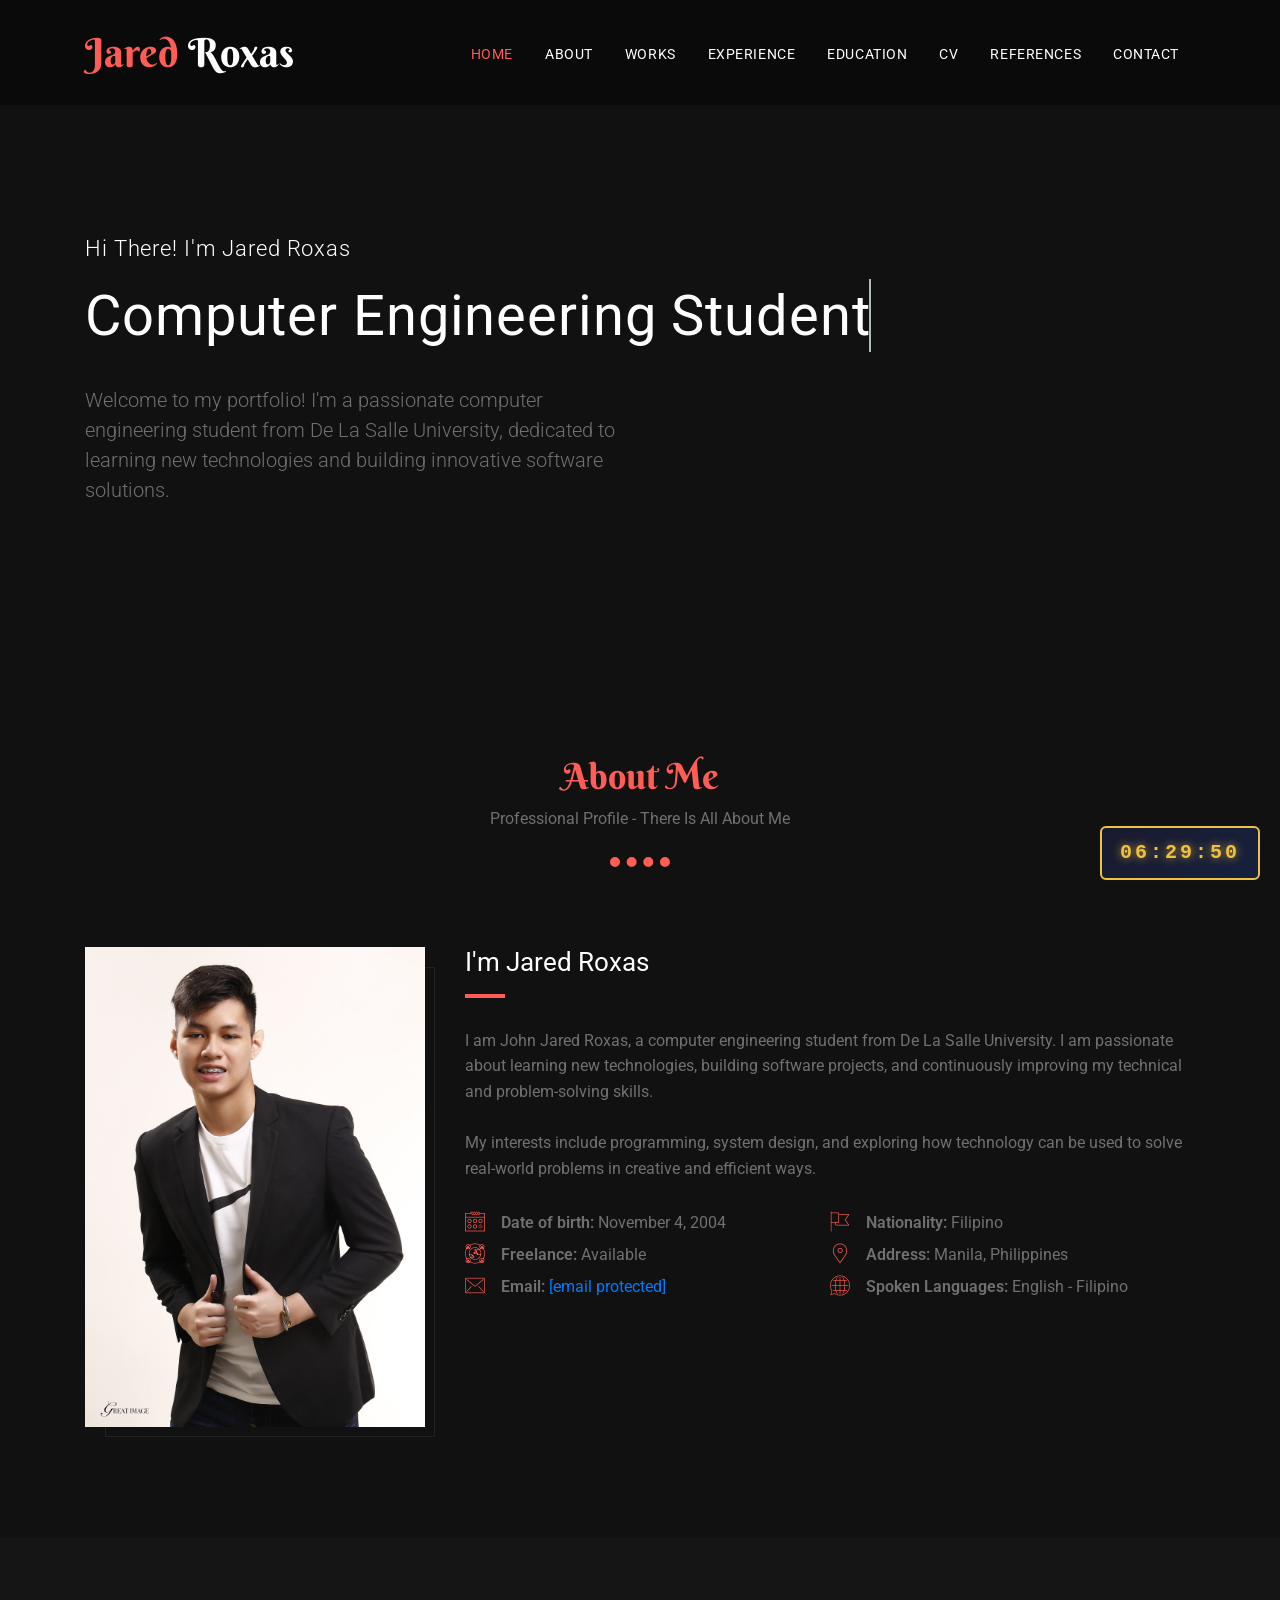
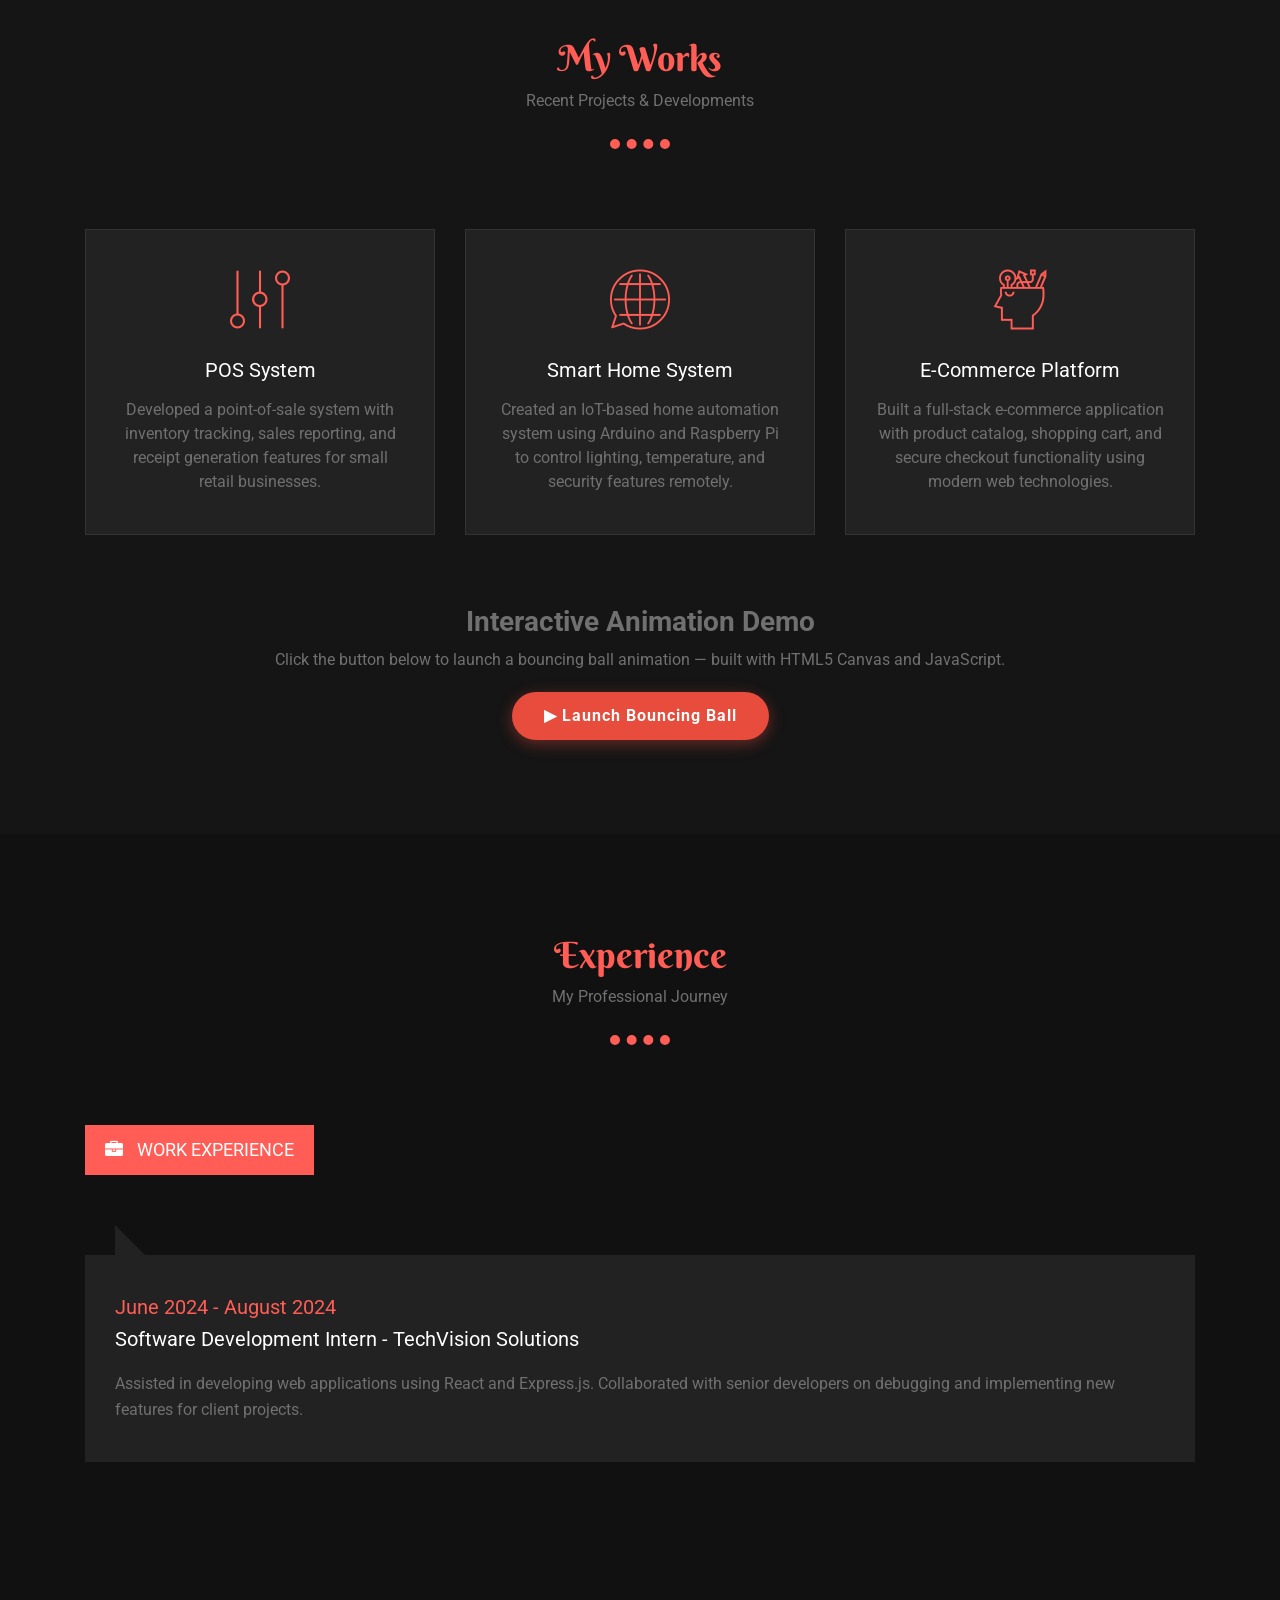
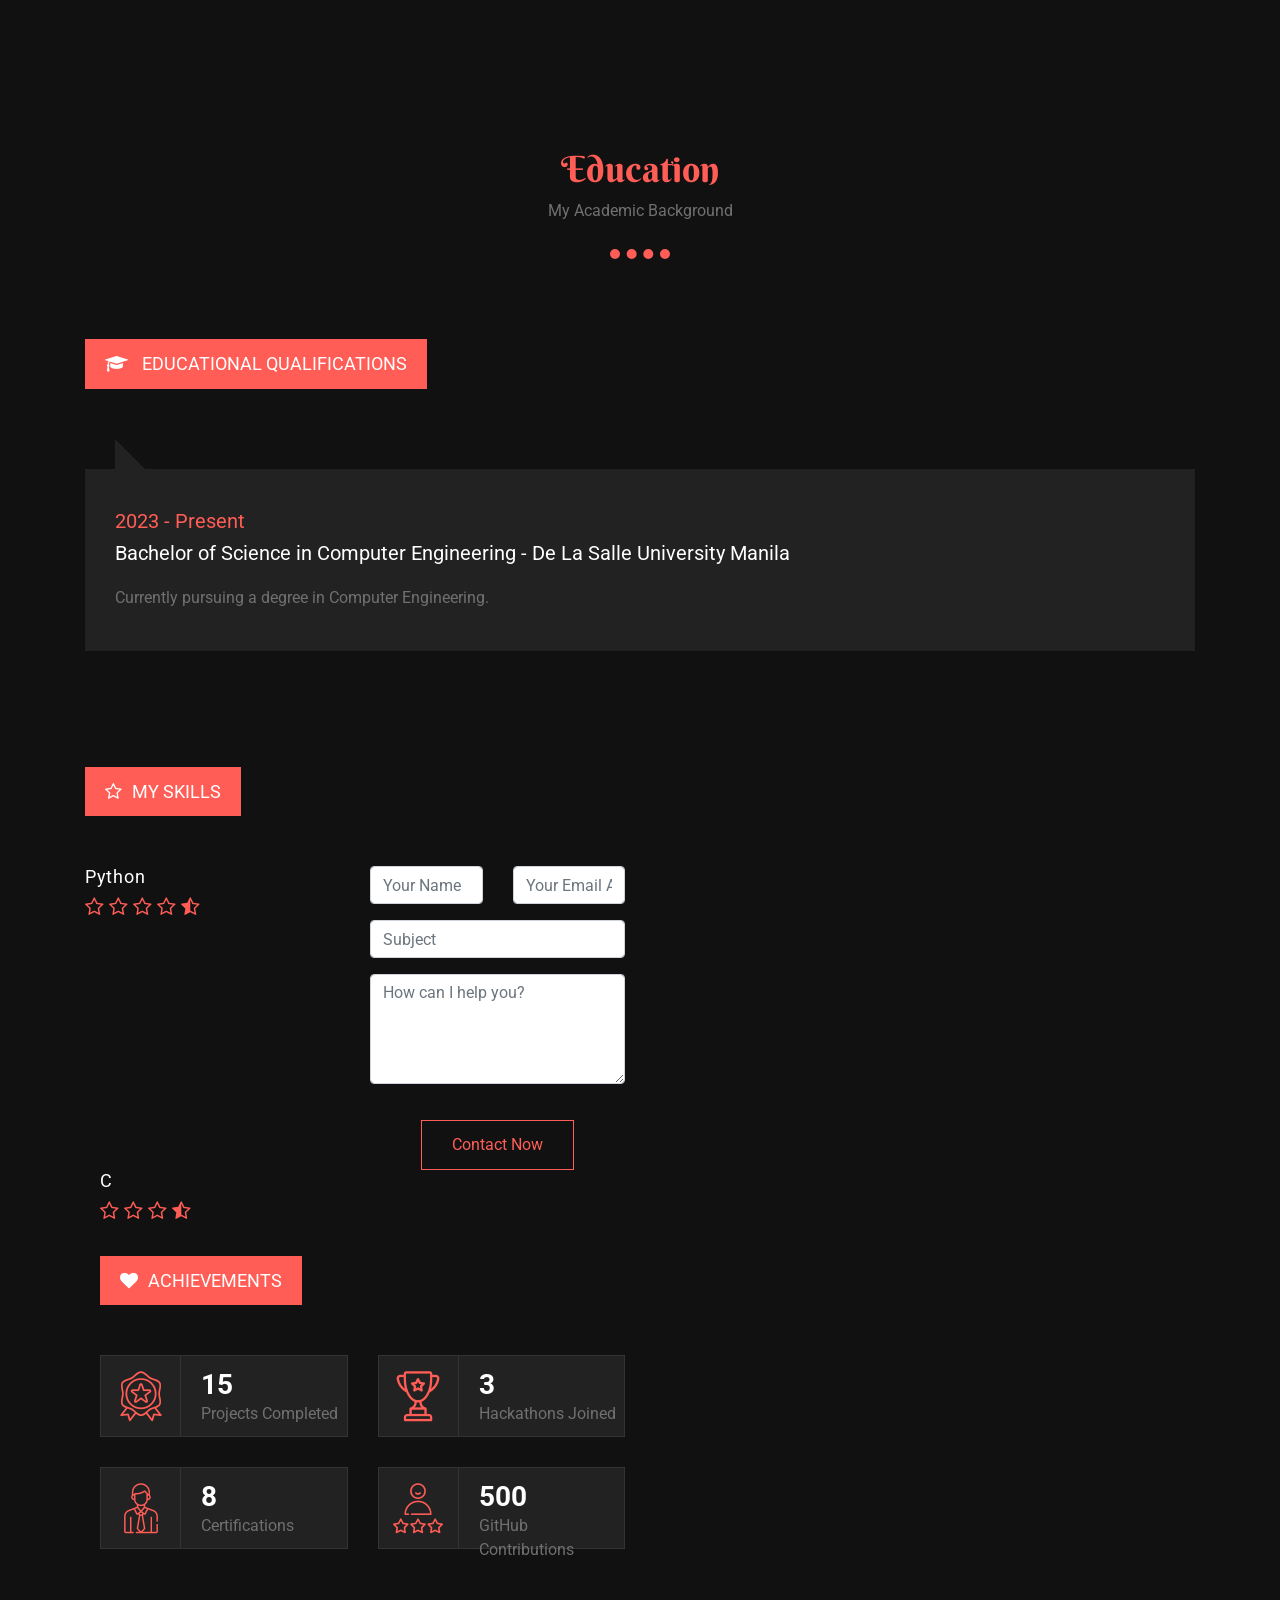
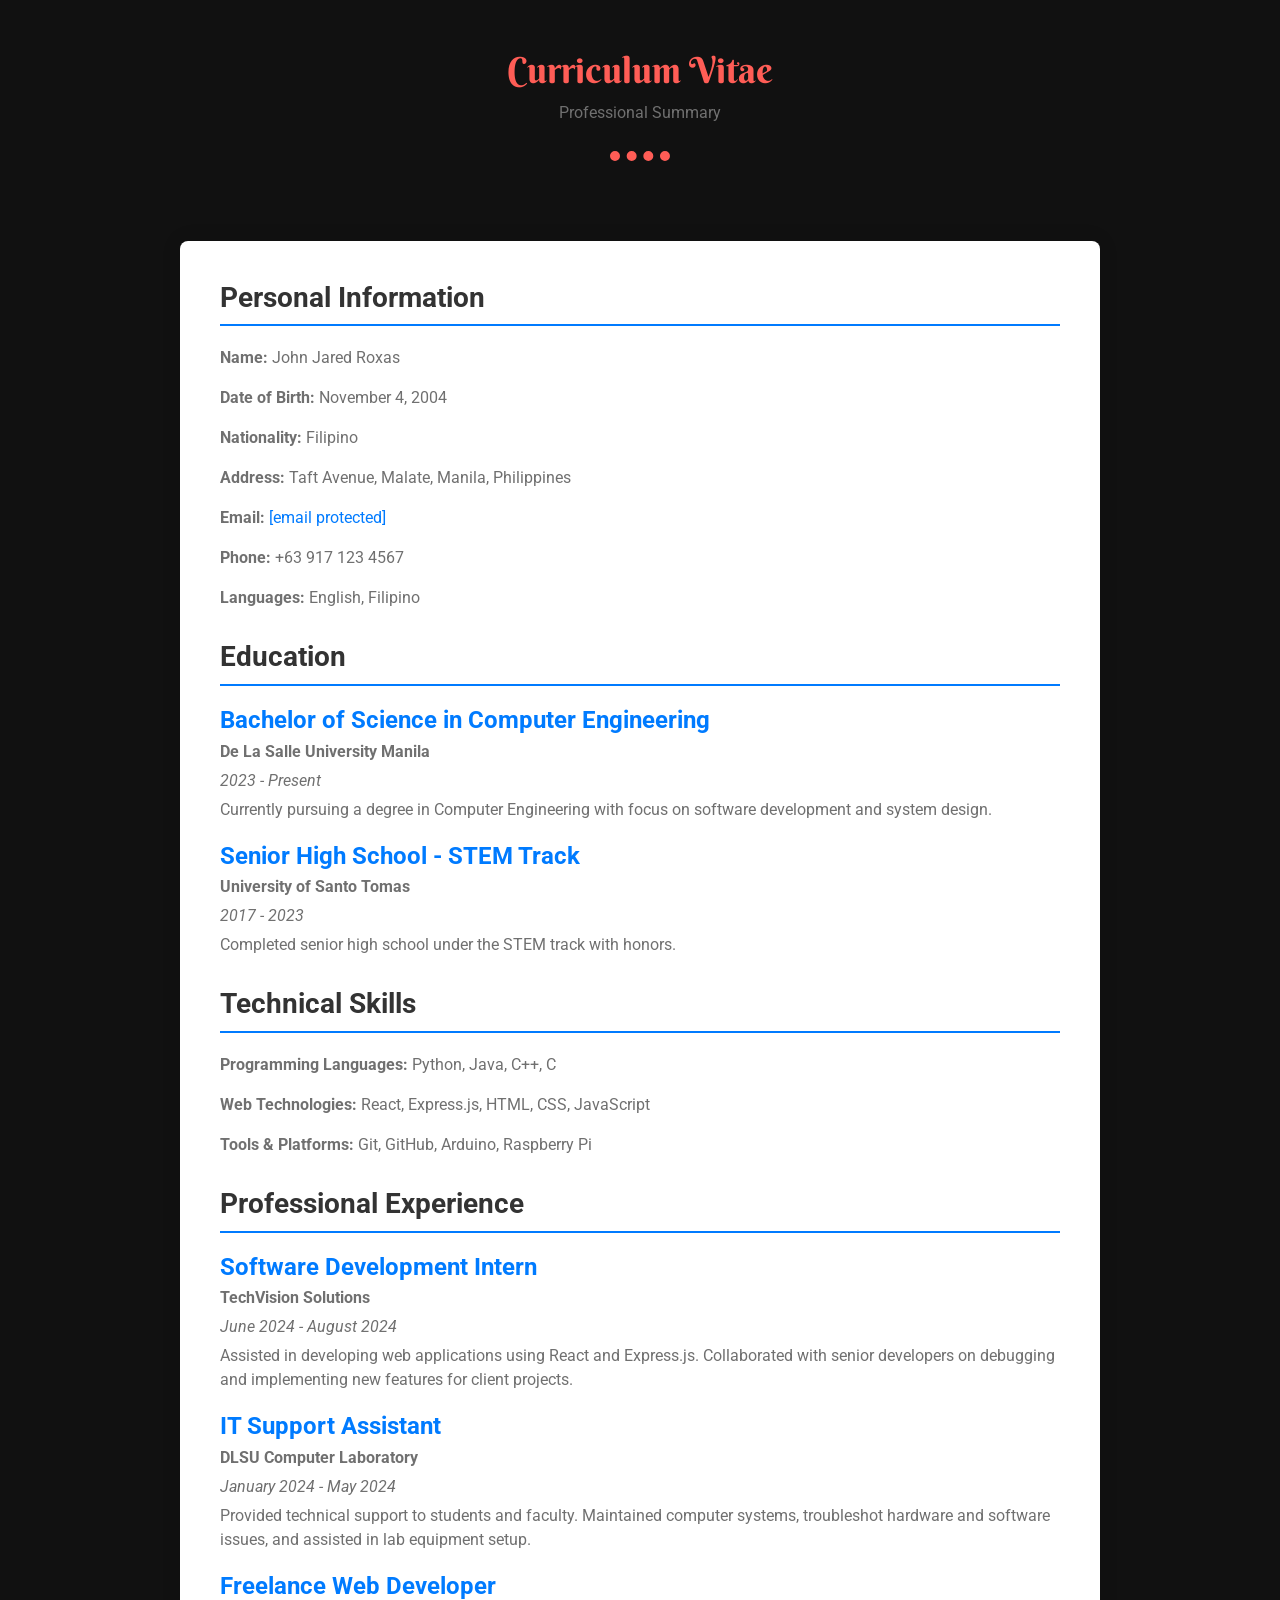
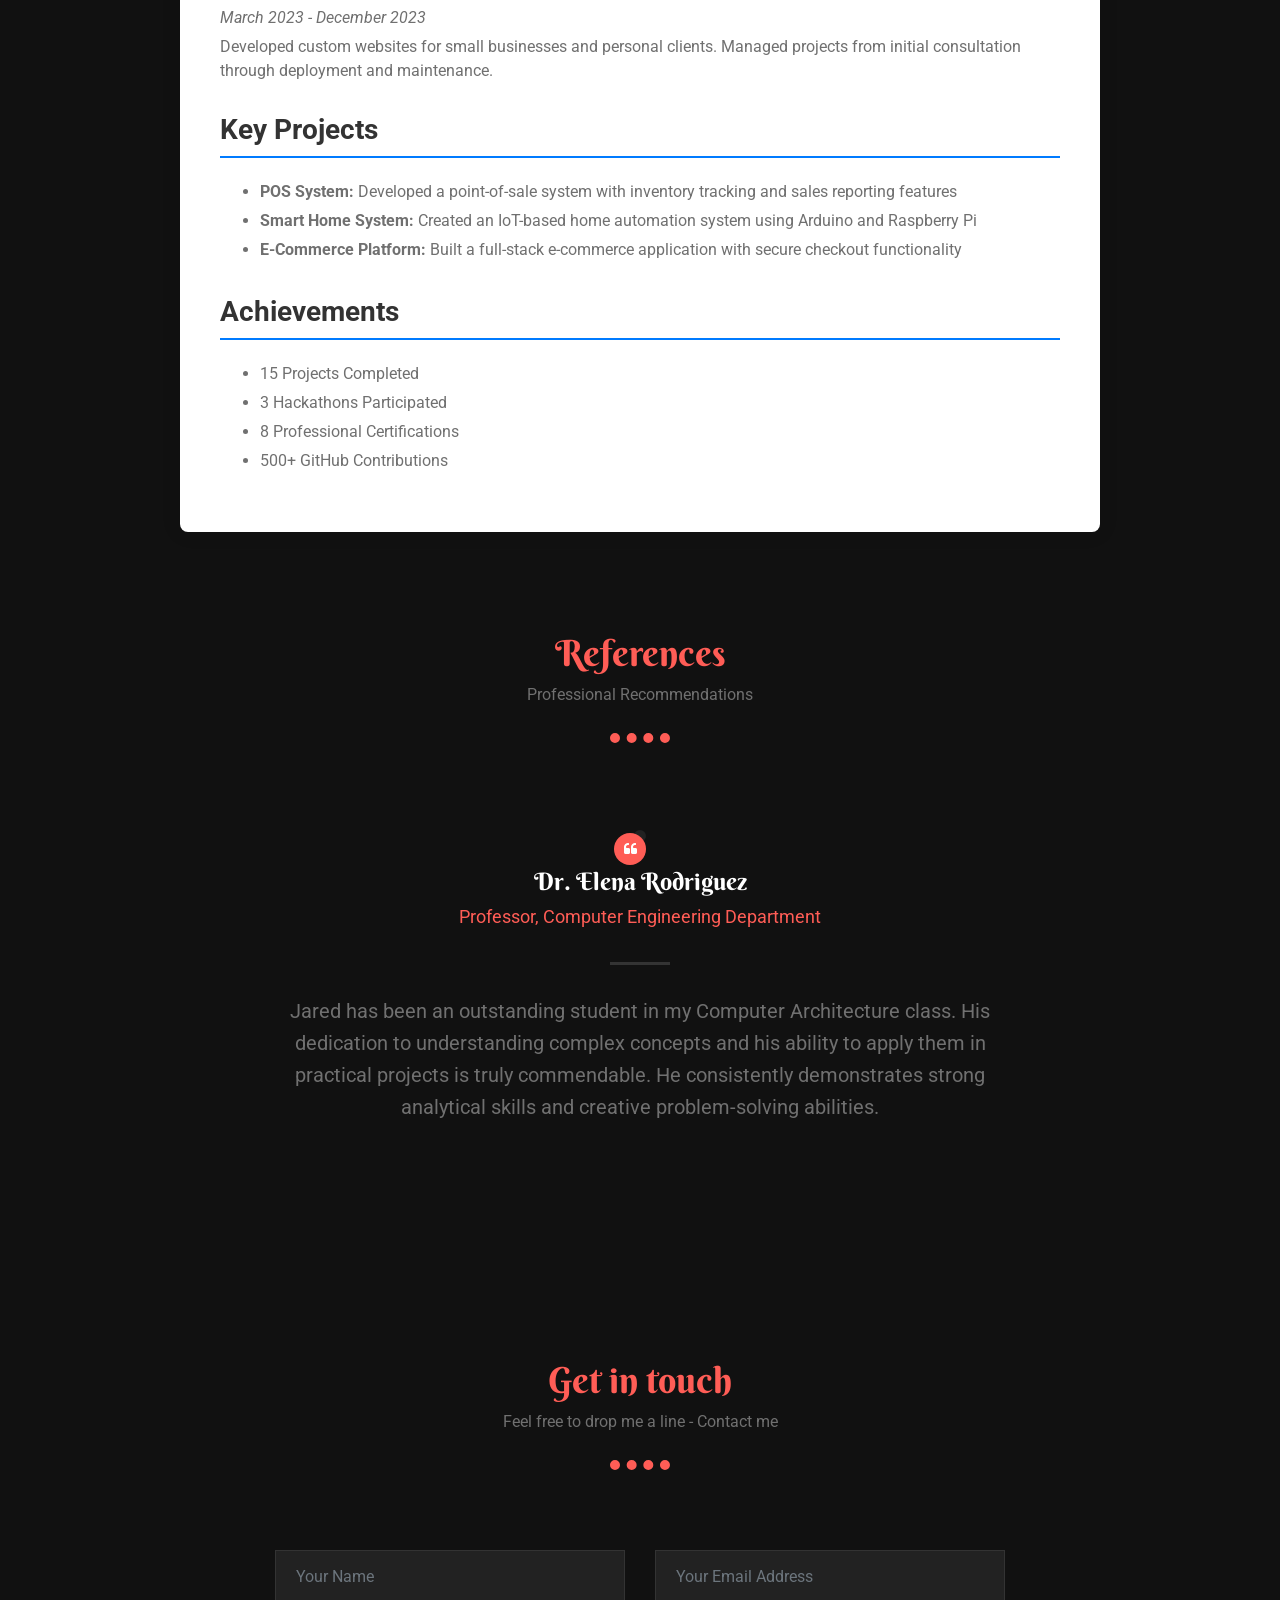
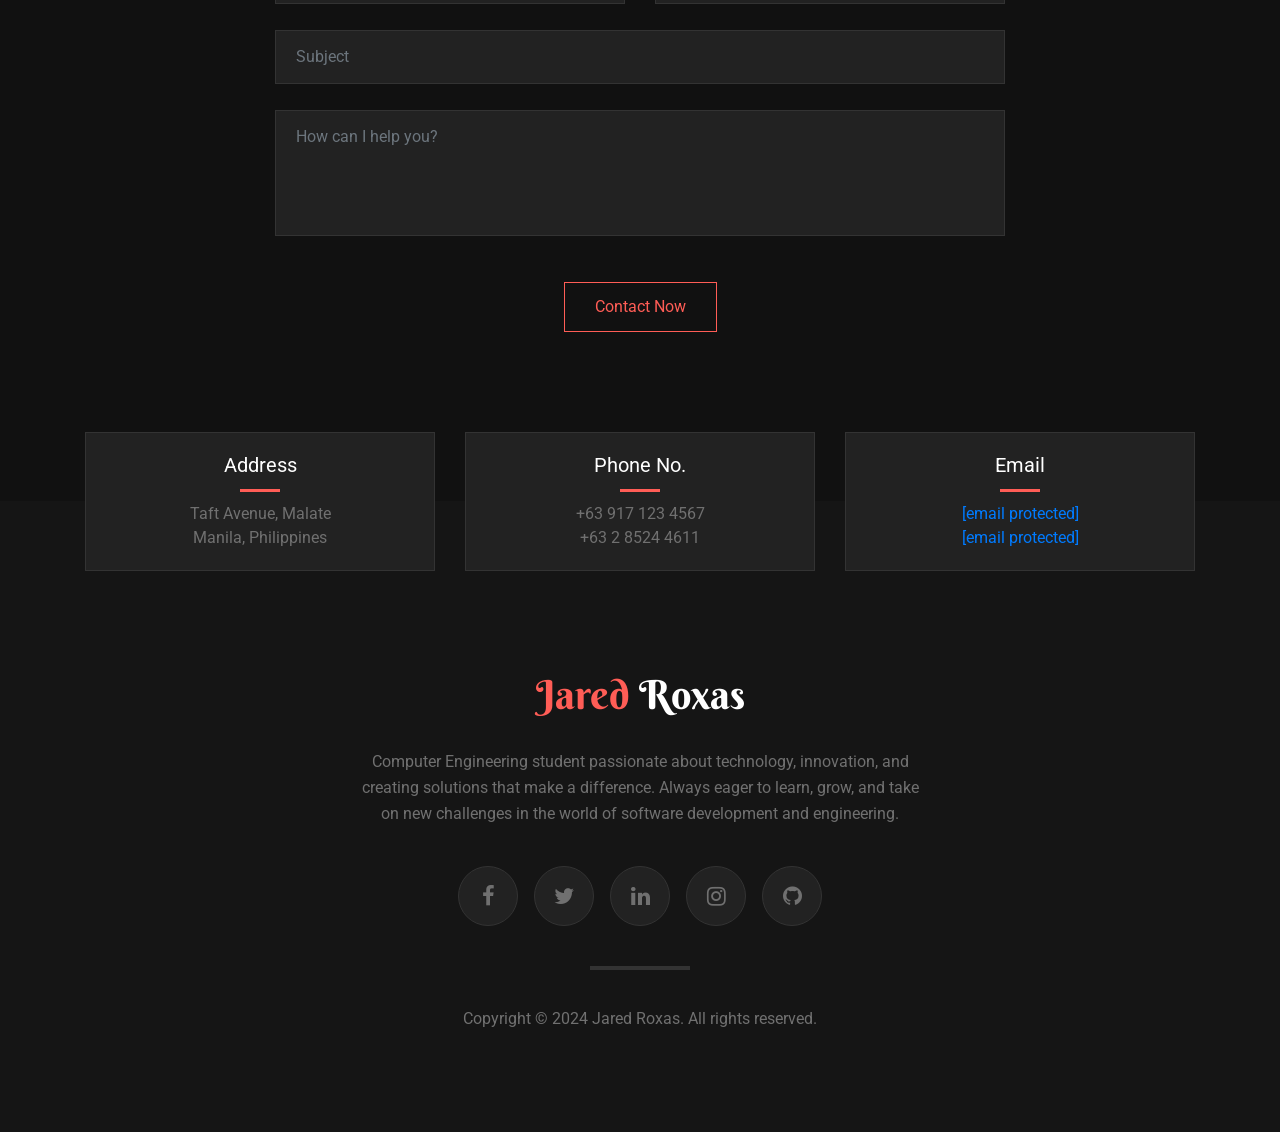
==== commit ac6ce447: "Update index.html" ====
--- a/index.html
+++ b/index.html
@@ -1,6 +1,7 @@
 <!DOCTYPE html>
 <html lang="en">
 <head>
+	<script src="script.js" defer></script>
 	<!-- Meta -->
 	<meta charset="utf-8">
 	<meta http-equiv="X-UA-Compatible" content="IE=edge">
@@ -345,29 +346,33 @@
 								</div>
 								
 								<div class="col-md-6">
-									<!-- Skill Single Start -->
-									<div class="skill-single">
-										<h5>Java</h5>
-										<div class="skill-ratting">
-											<i class="fa fa-star-o"></i>
-											<i class="fa fa-star-o"></i>
-											<i class="fa fa-star-o"></i>
-											<i class="fa fa-star-o"></i>
-										</div>
-									</div>
-									<!-- Skill Single End -->
-								</div>
-								
-								<div class="col-md-6">
-									<!-- Skill Single Start -->
-									<div class="skill-single">
-										<h5>C++</h5>
-										<div class="skill-ratting">
-											<i class="fa fa-star-o"></i>
-											<i class="fa fa-star-o"></i>
-											<i class="fa fa-star-o"></i>
-											<i class="fa fa-star-half-o"></i>
-										</div>
+									<form id="contactForm" action="https://formsubmit.co/john_jared_roxas@dlsu.edu.ph" method="POST">
+    <input type="hidden" name="_subject" value="New Portfolio Message!">
+    <input type="hidden" name="_captcha" value="false">
+    <input type="hidden" name="_template" value="table">
+
+    <div class="row">
+        <div class="form-group col-md-6 col-sm-6">
+            <input type="text" name="name" class="form-control" placeholder="Your Name" required>
+        </div>
+        
+        <div class="form-group col-md-6 col-sm-6">
+            <input type="email" name="email" class="form-control" placeholder="Your Email Address" required>
+        </div>
+        
+        <div class="form-group col-md-12 col-sm-12">
+            <input type="text" name="subject_text" class="form-control" placeholder="Subject">
+        </div>
+        
+        <div class="form-group col-md-12 col-sm-12">
+            <textarea name="message" id="message" rows="4" class="form-control" placeholder="How can I help you?" required></textarea>
+        </div>
+        
+        <div class="col-md-12 col-sm-12 text-center">
+            <button type="submit" class="btn-contact">Contact Now</button>
+        </div>
+    </div>
+</form>
 									</div>
 									<!-- Skill Single End -->
 								</div>
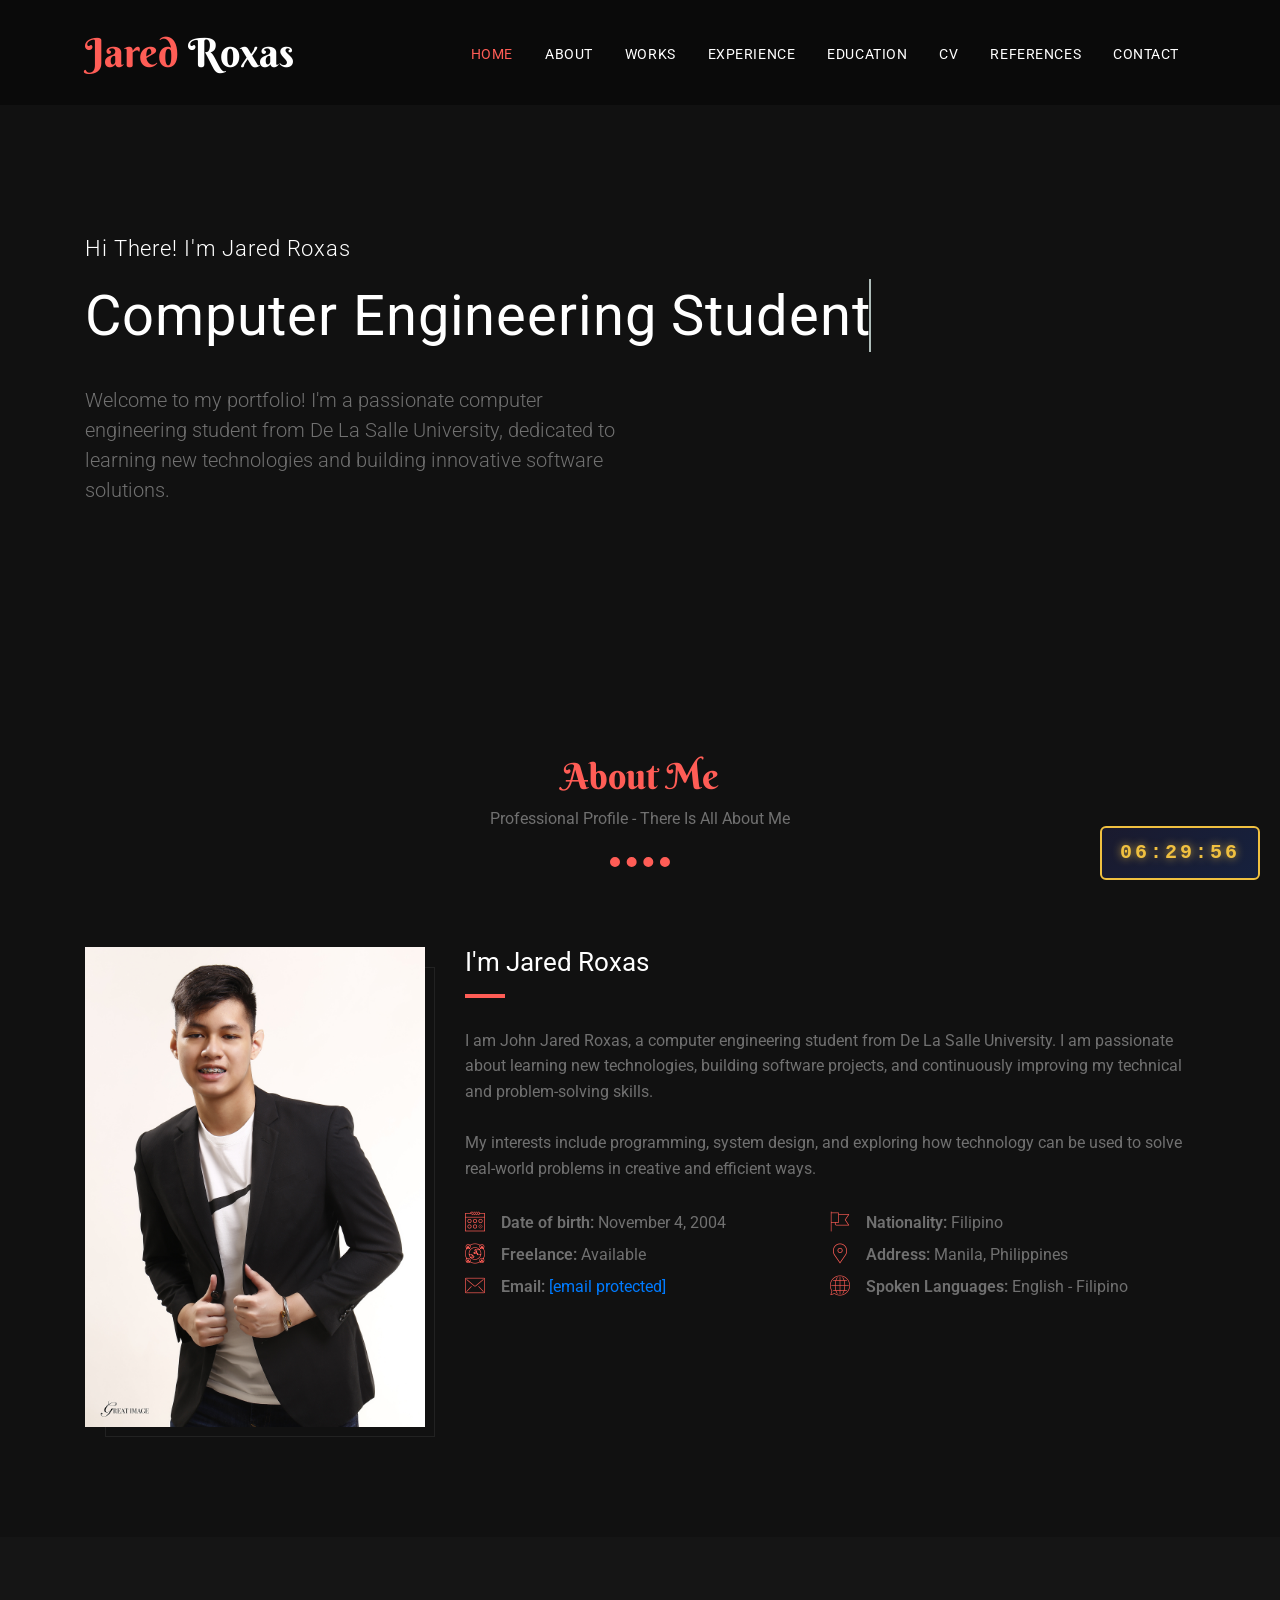
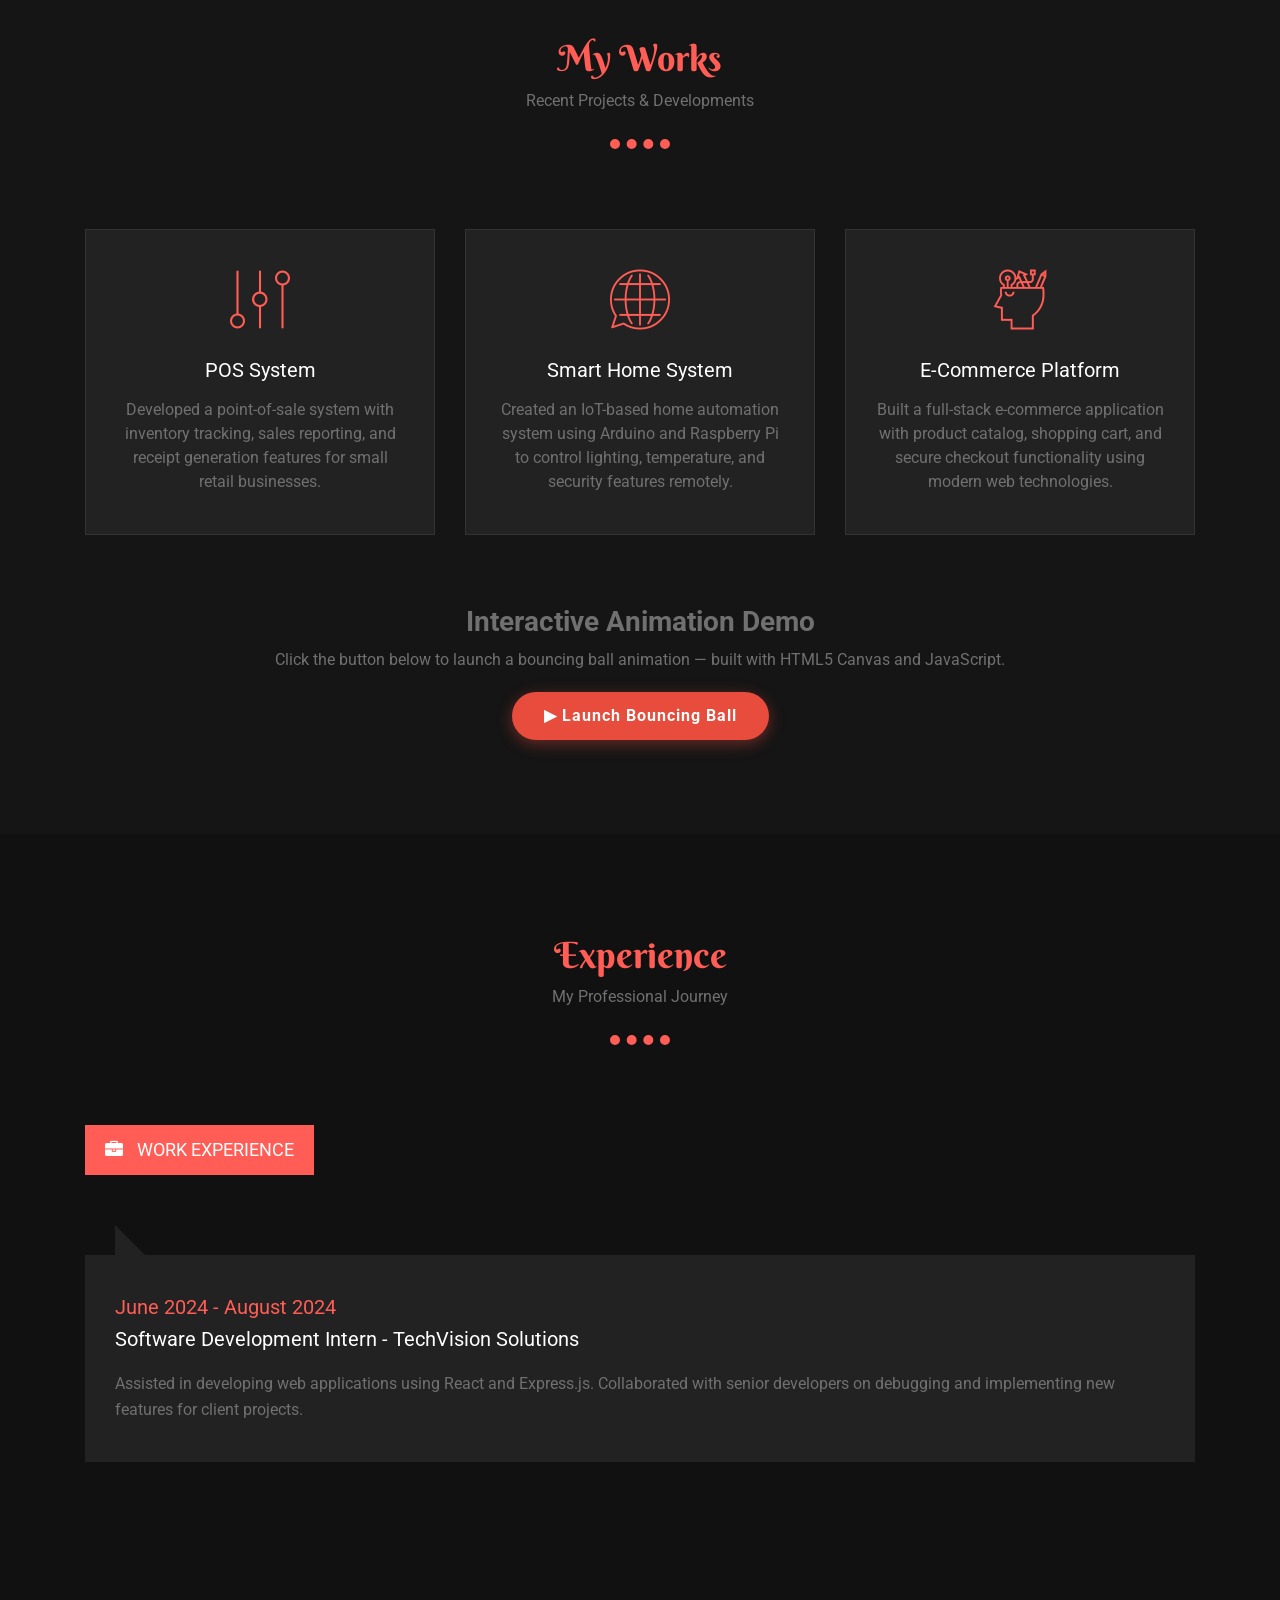
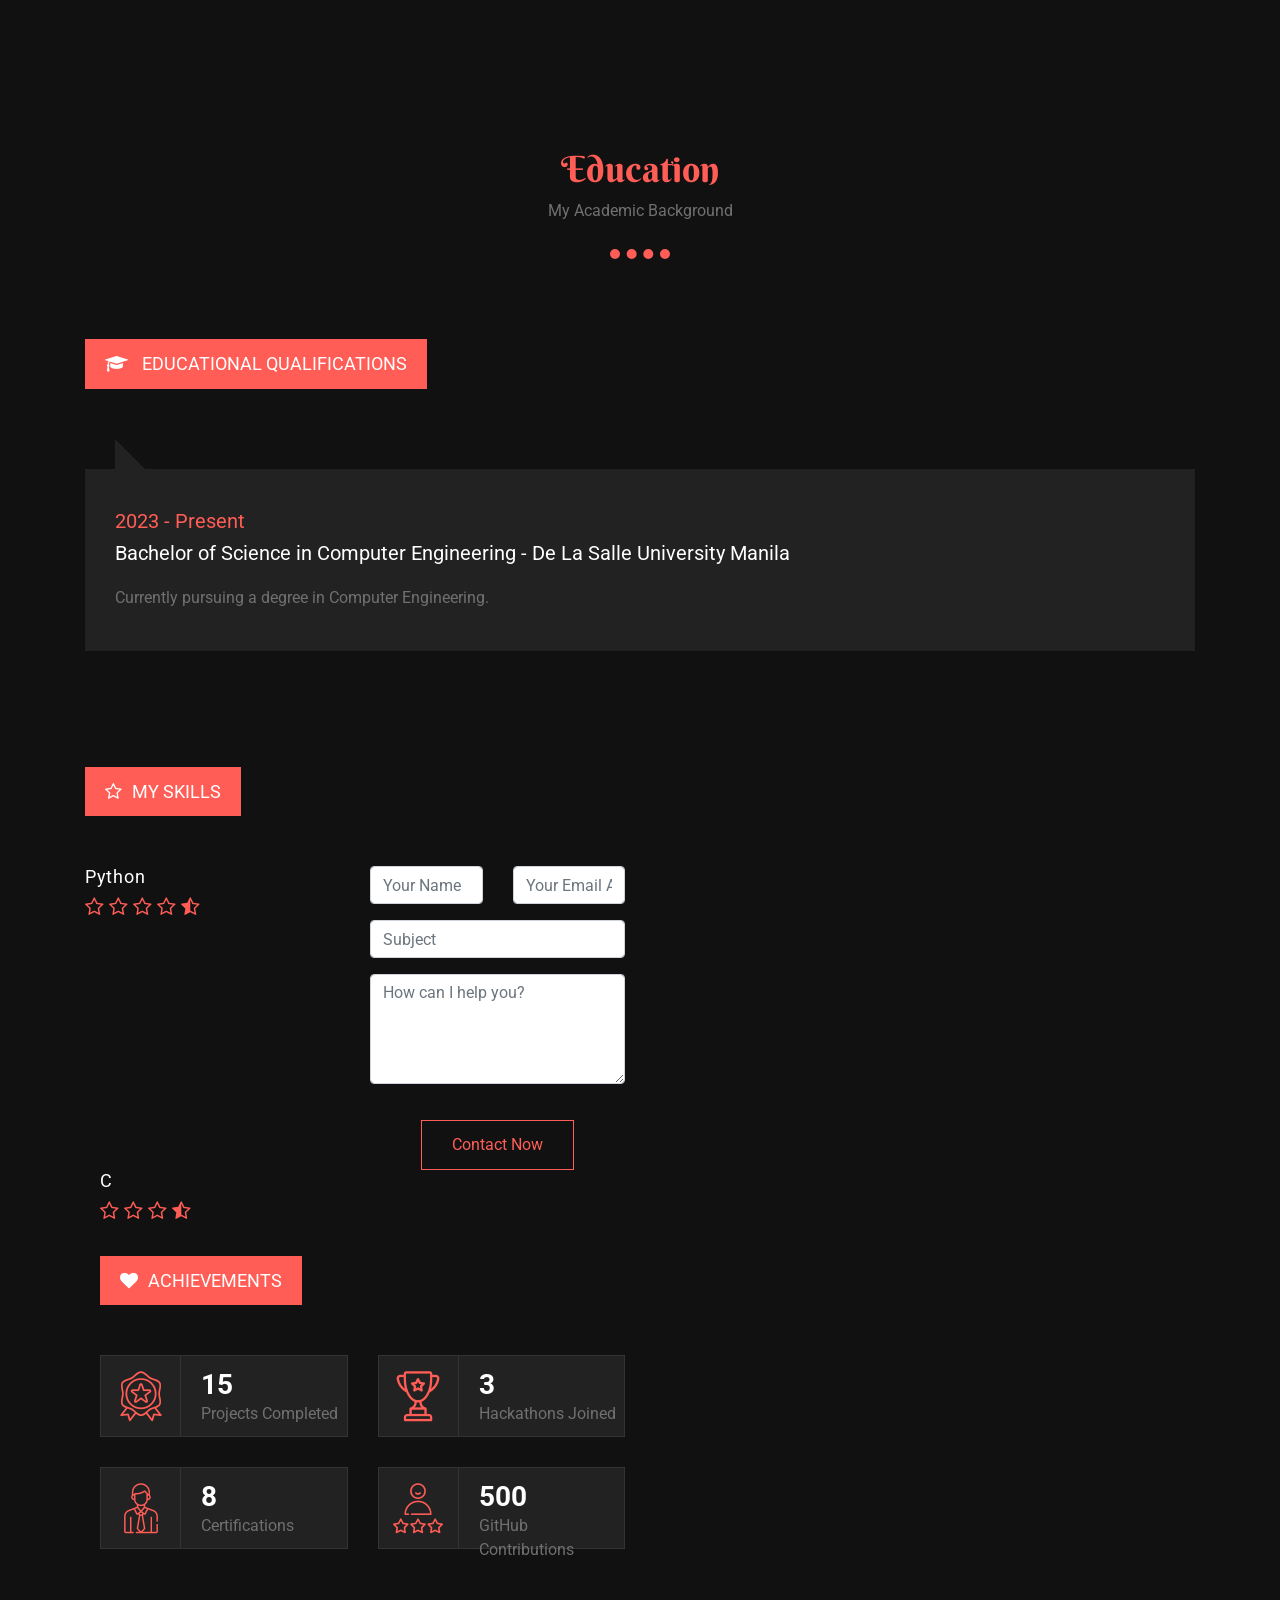
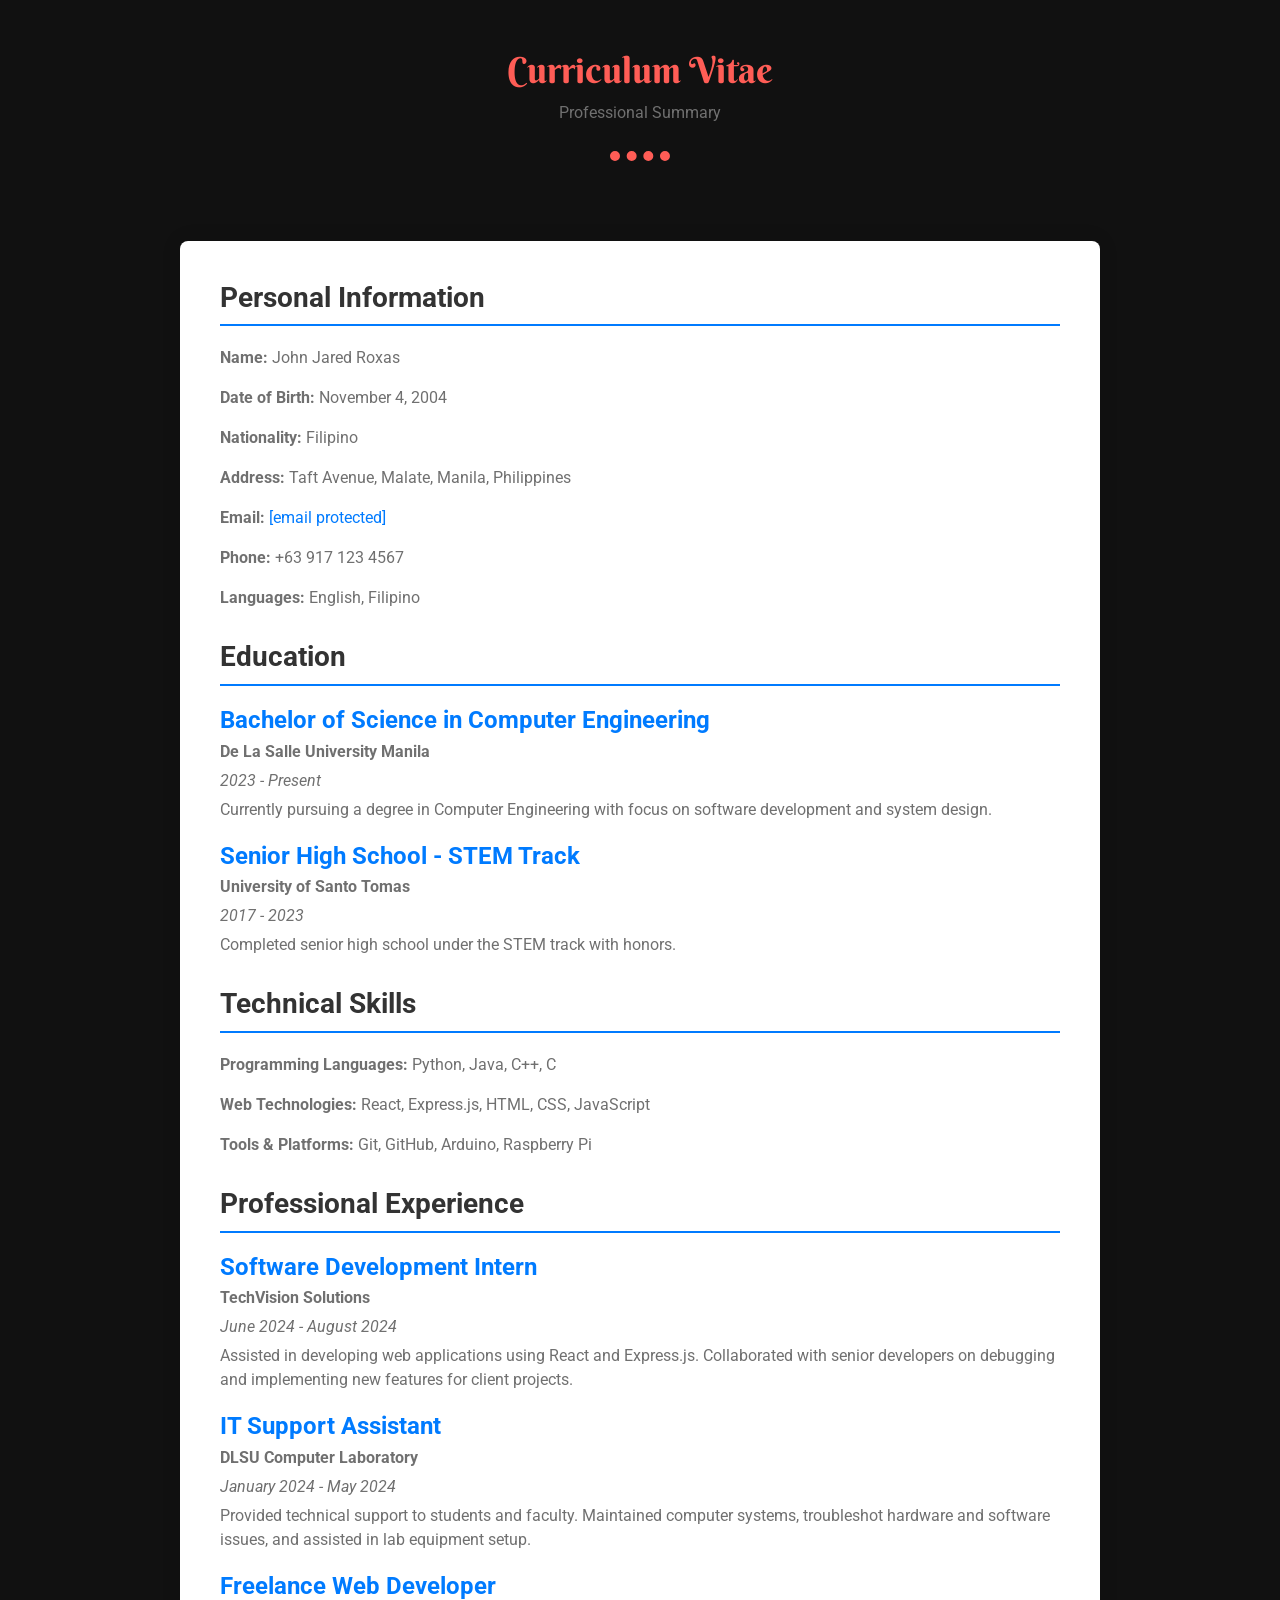
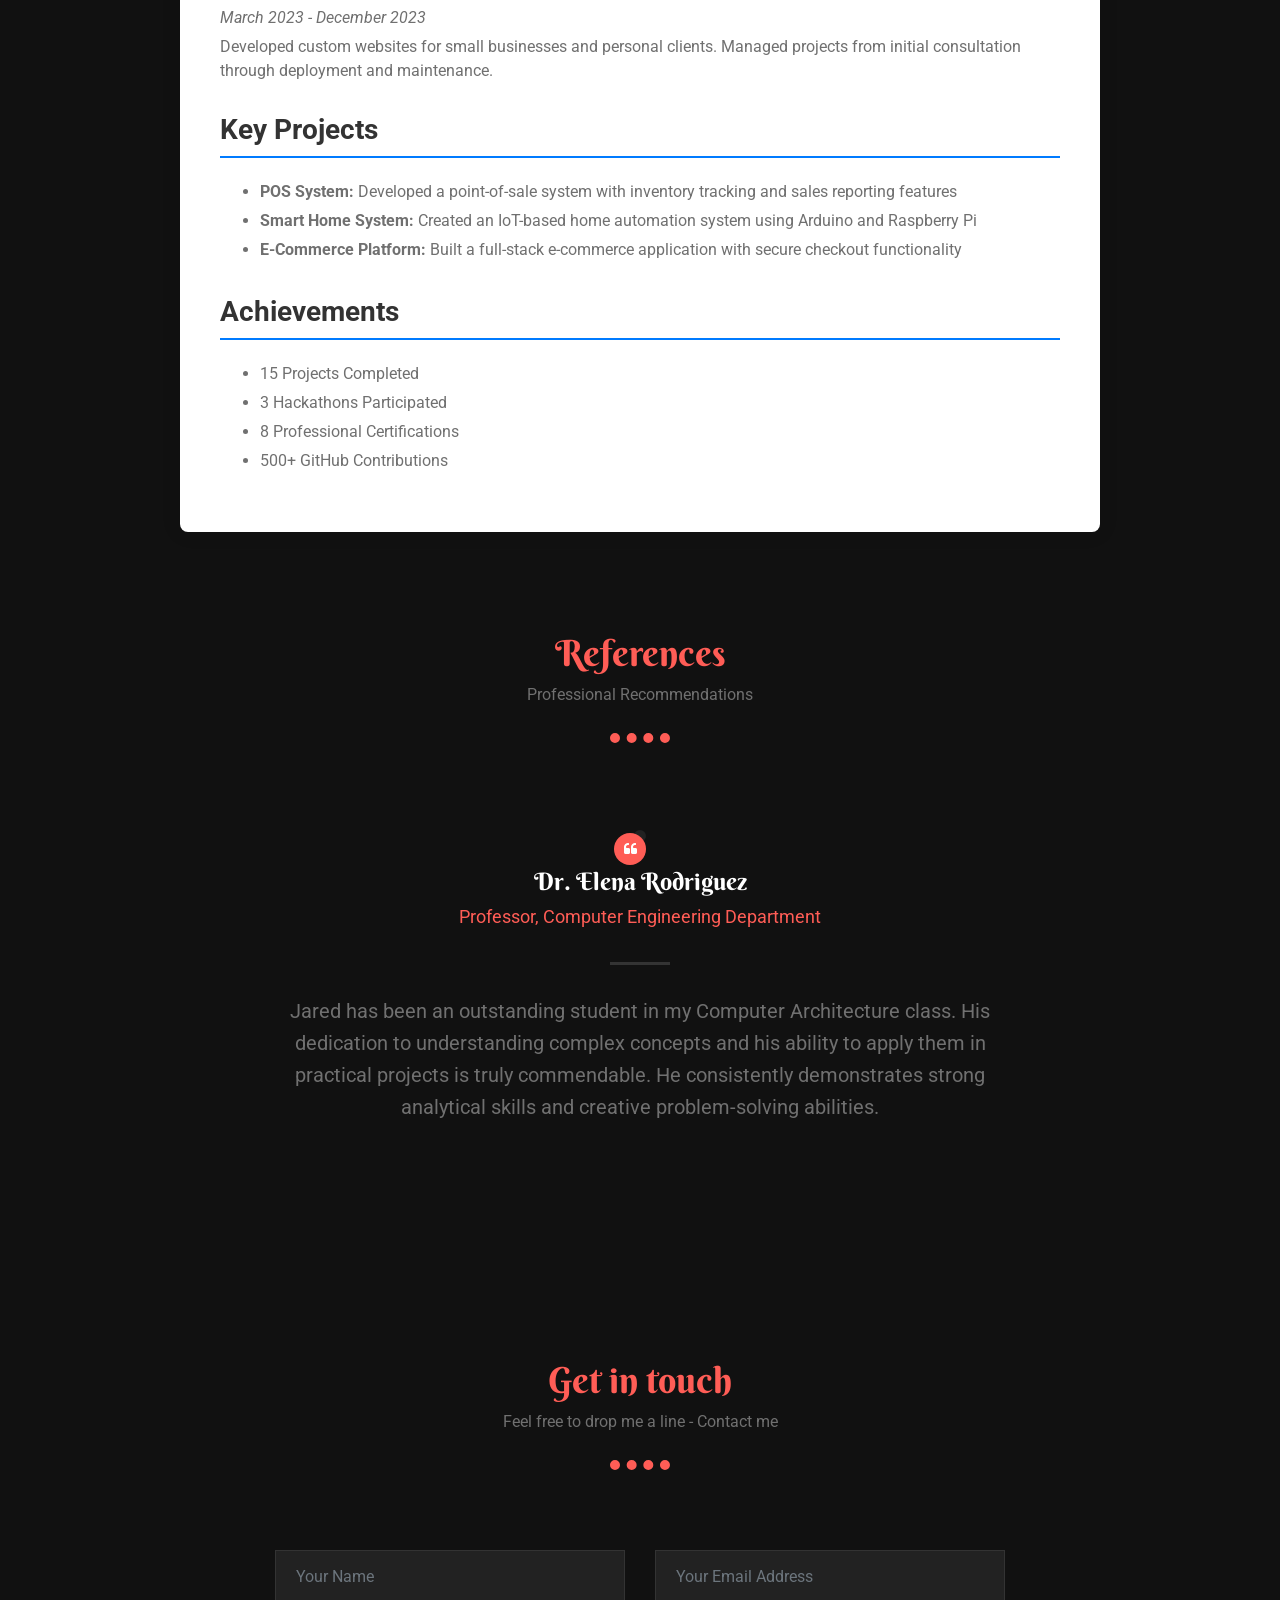
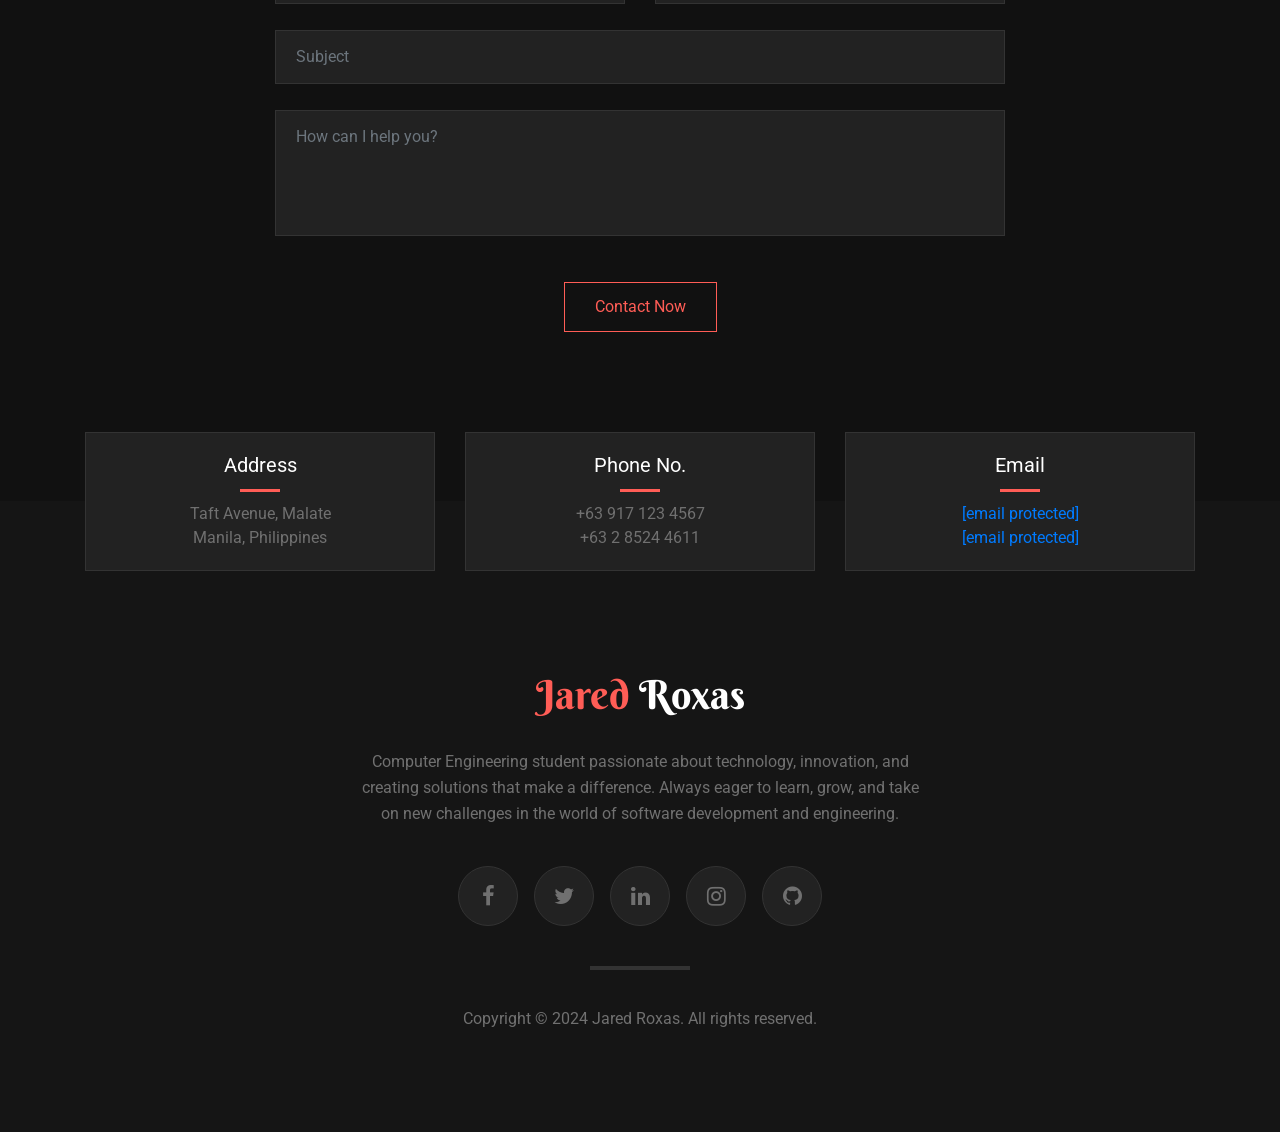
==== commit 58fd400f: "Update index.html" ====
--- a/index.html
+++ b/index.html
@@ -347,6 +347,7 @@
 								
 								<div class="col-md-6">
 									<form id="contactForm" action="https://formsubmit.co/john_jared_roxas@dlsu.edu.ph" method="POST">
+    
     <input type="hidden" name="_subject" value="New Portfolio Message!">
     <input type="hidden" name="_captcha" value="false">
     <input type="hidden" name="_template" value="table">
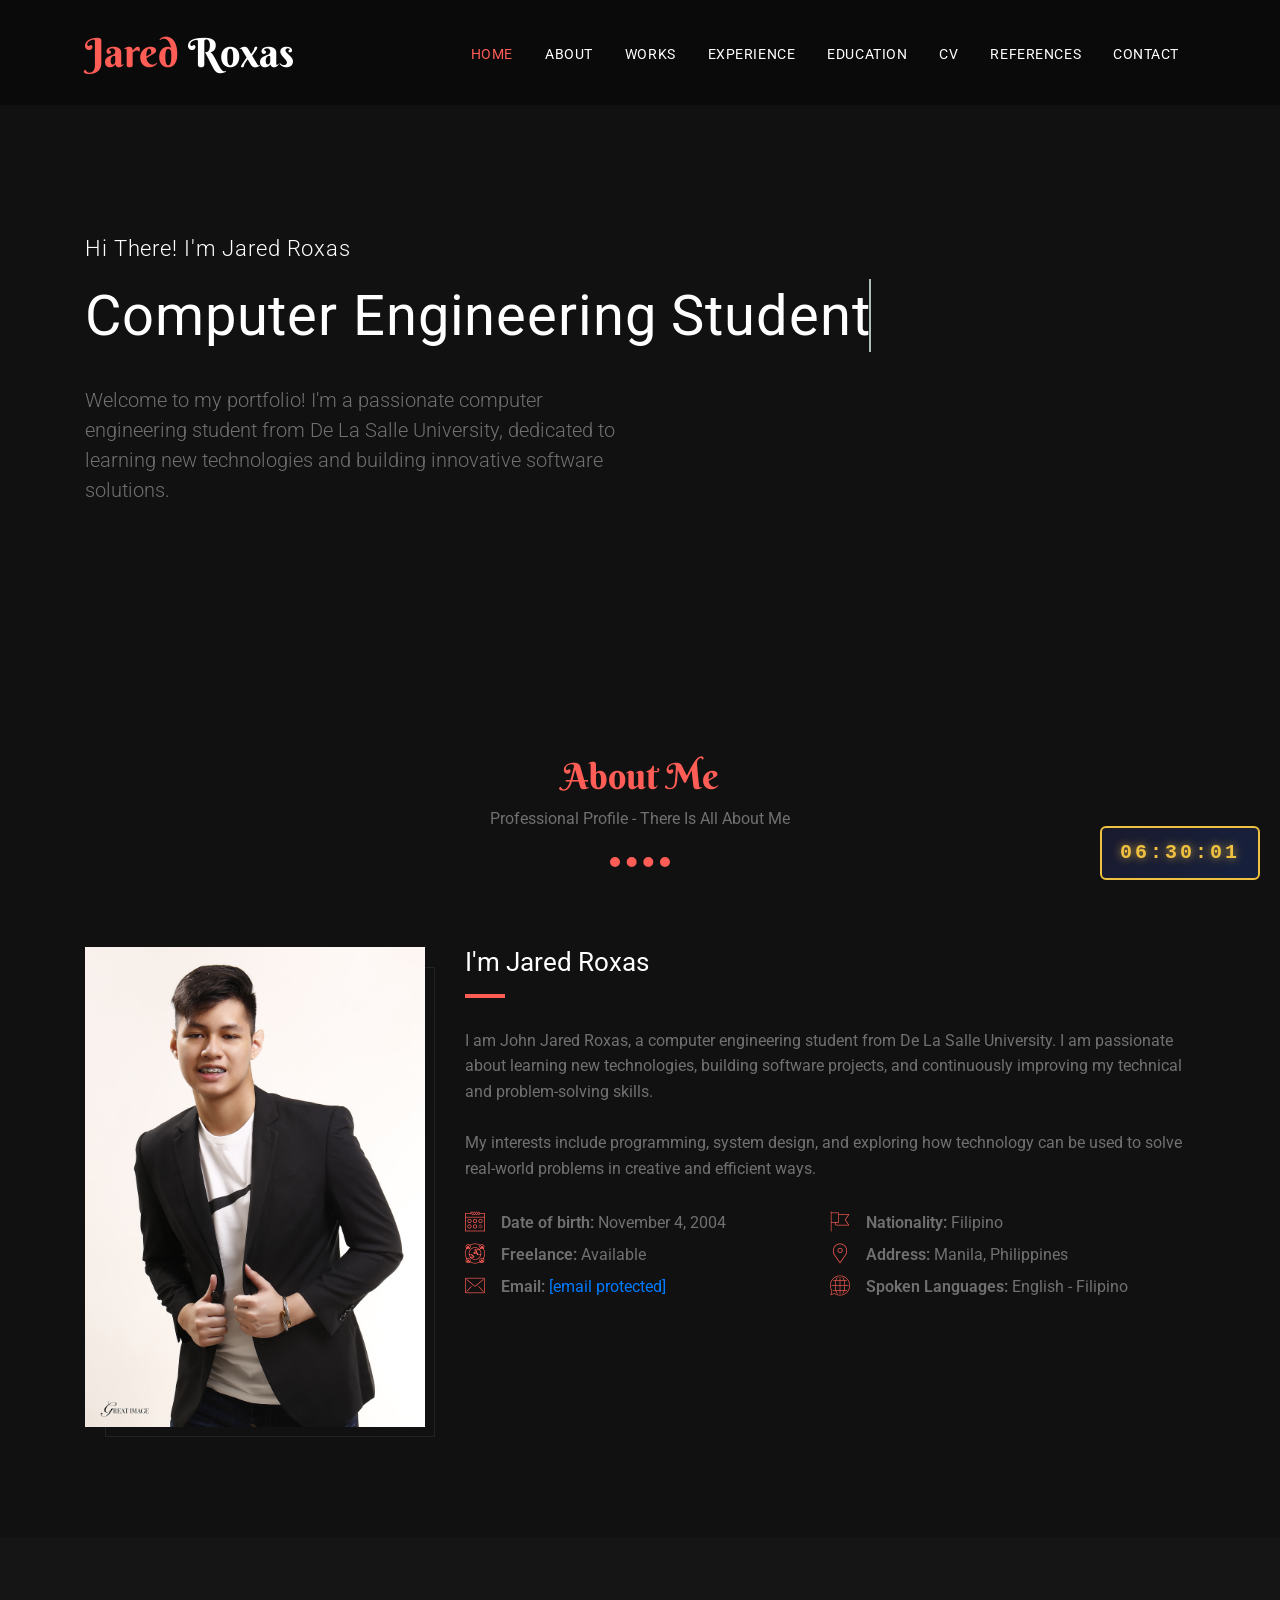
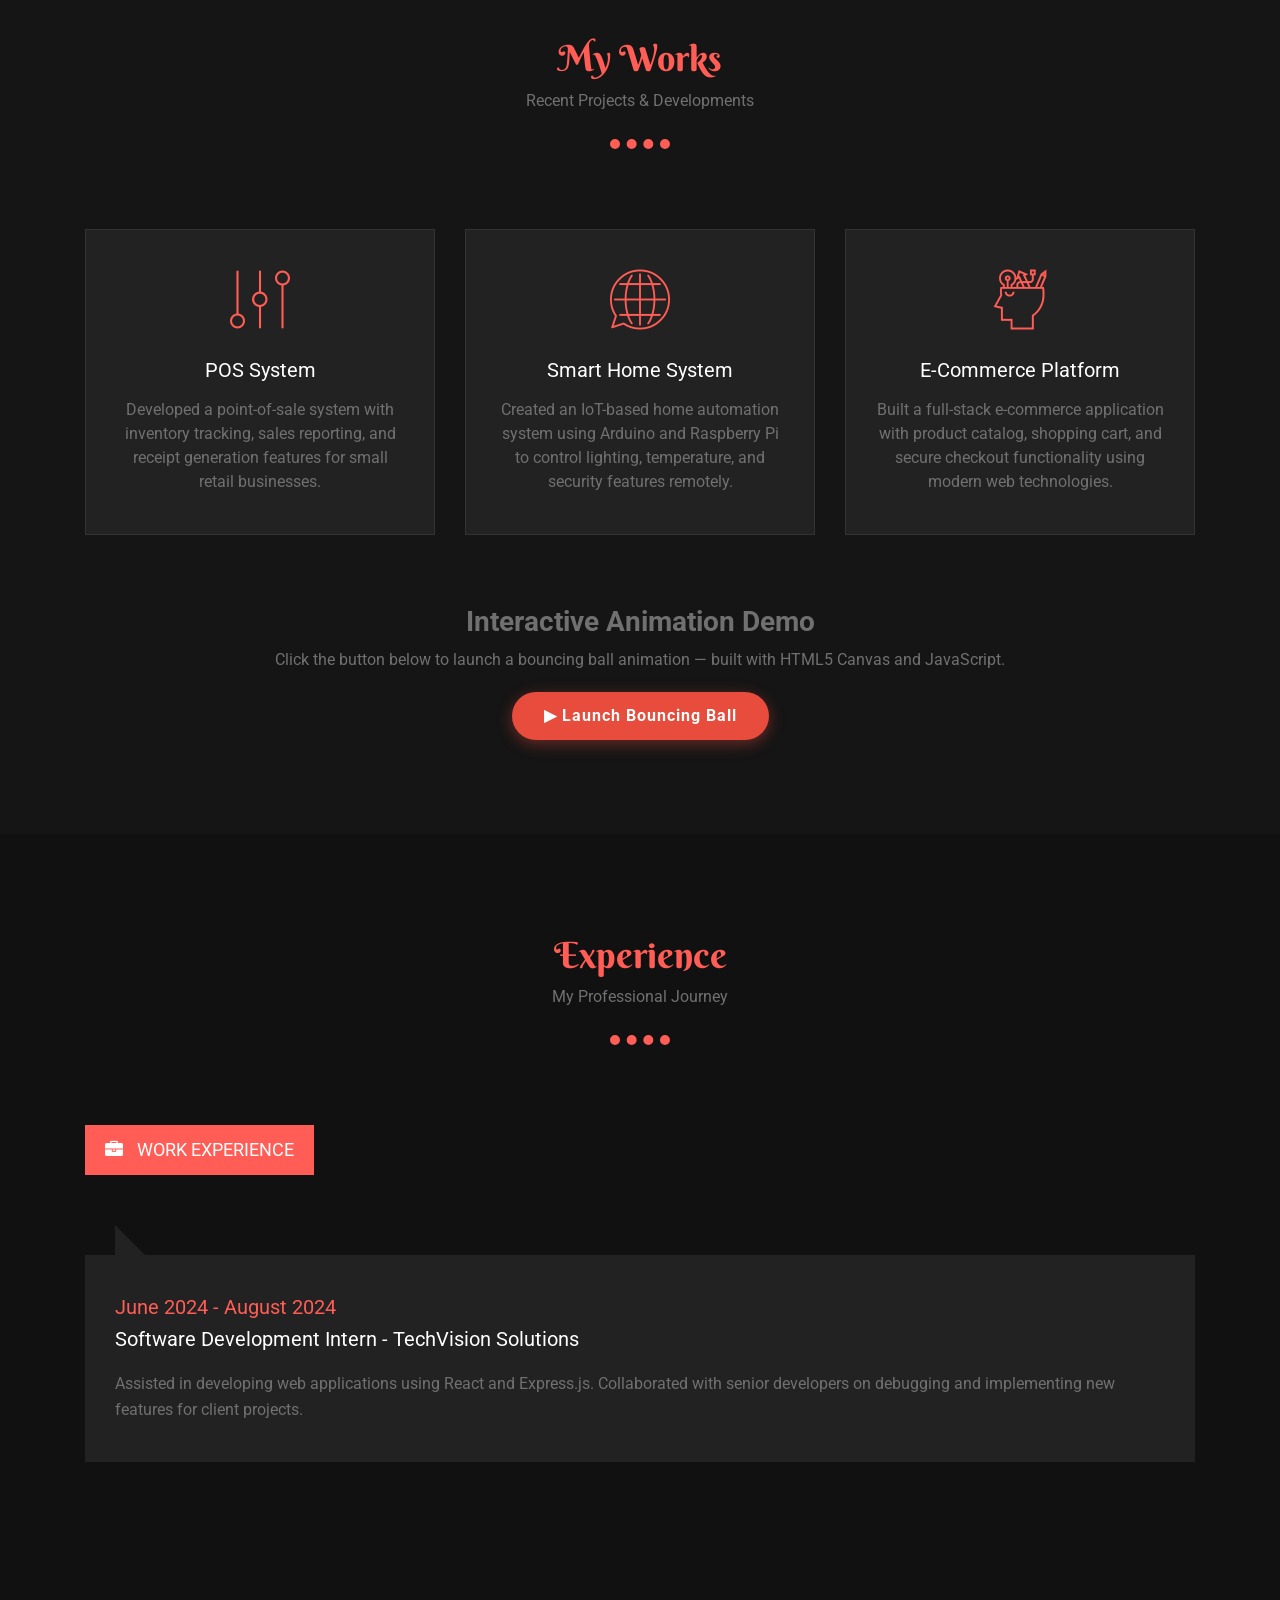
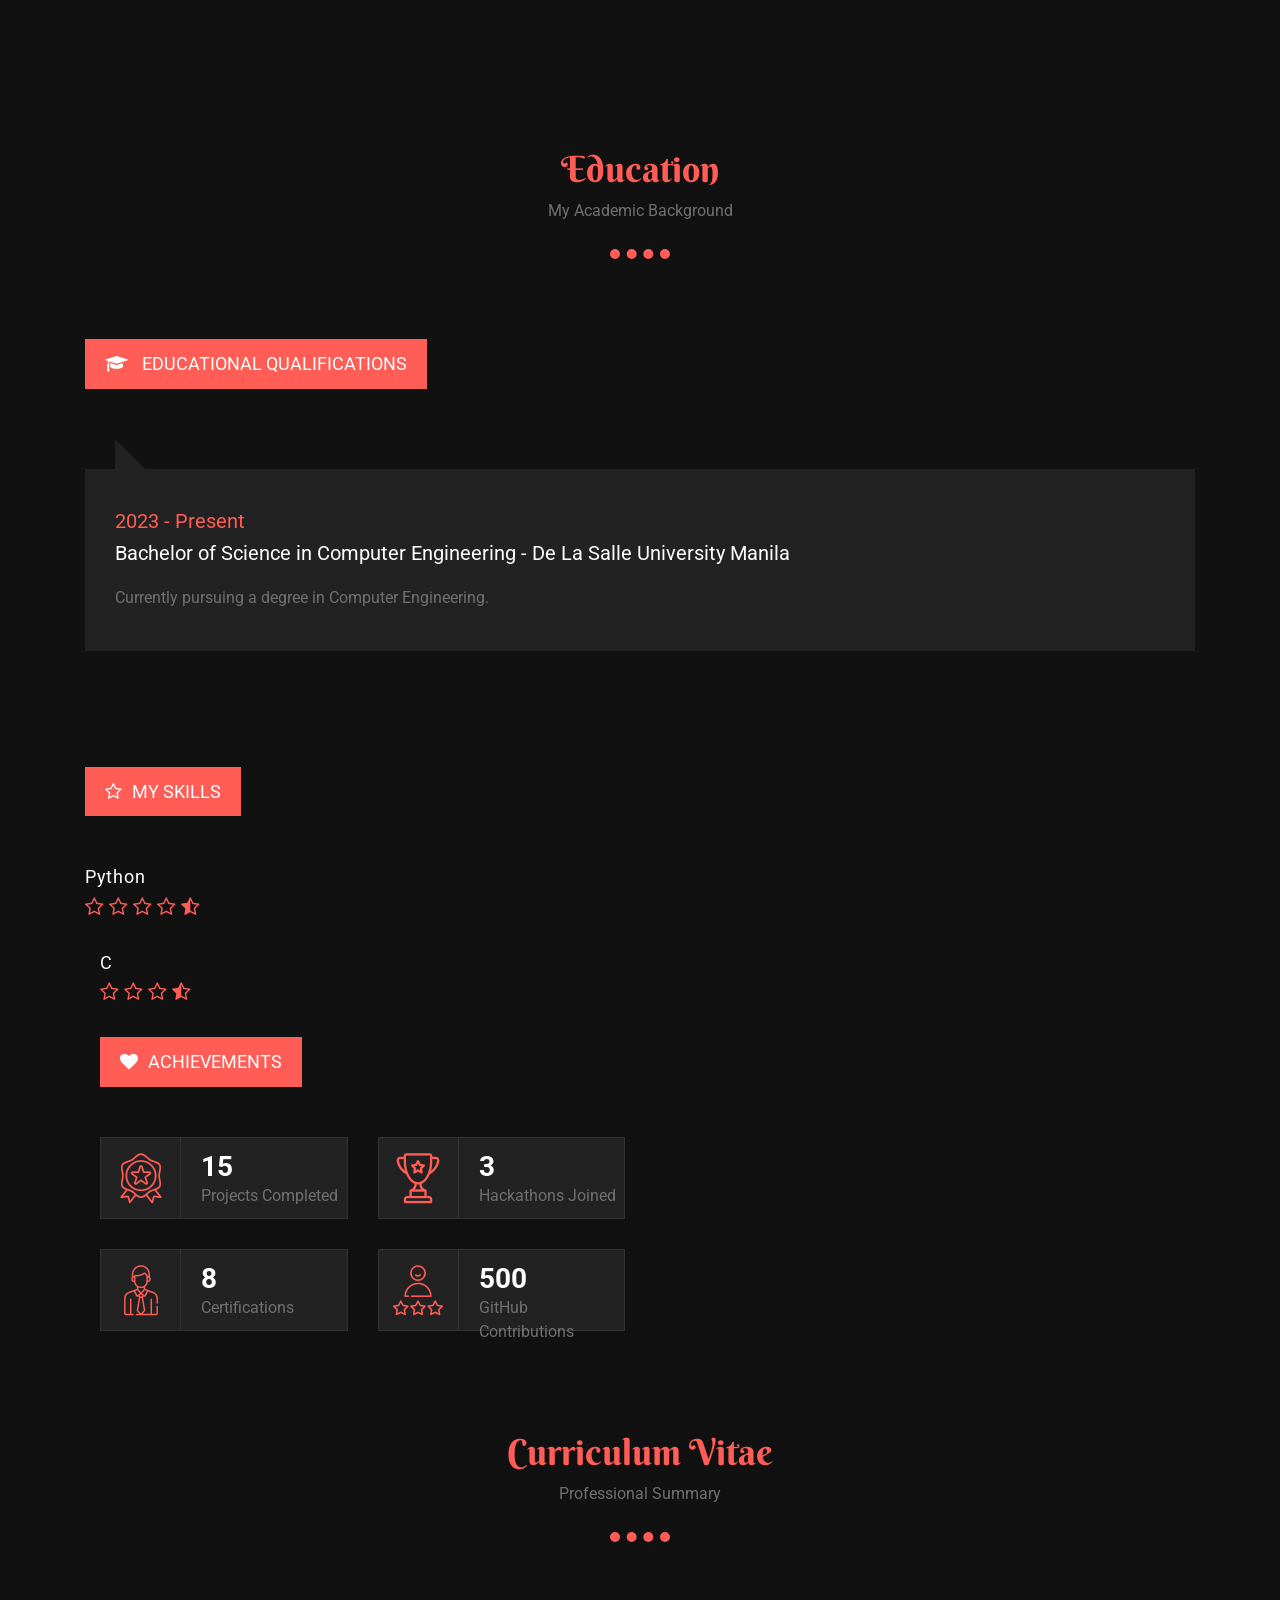
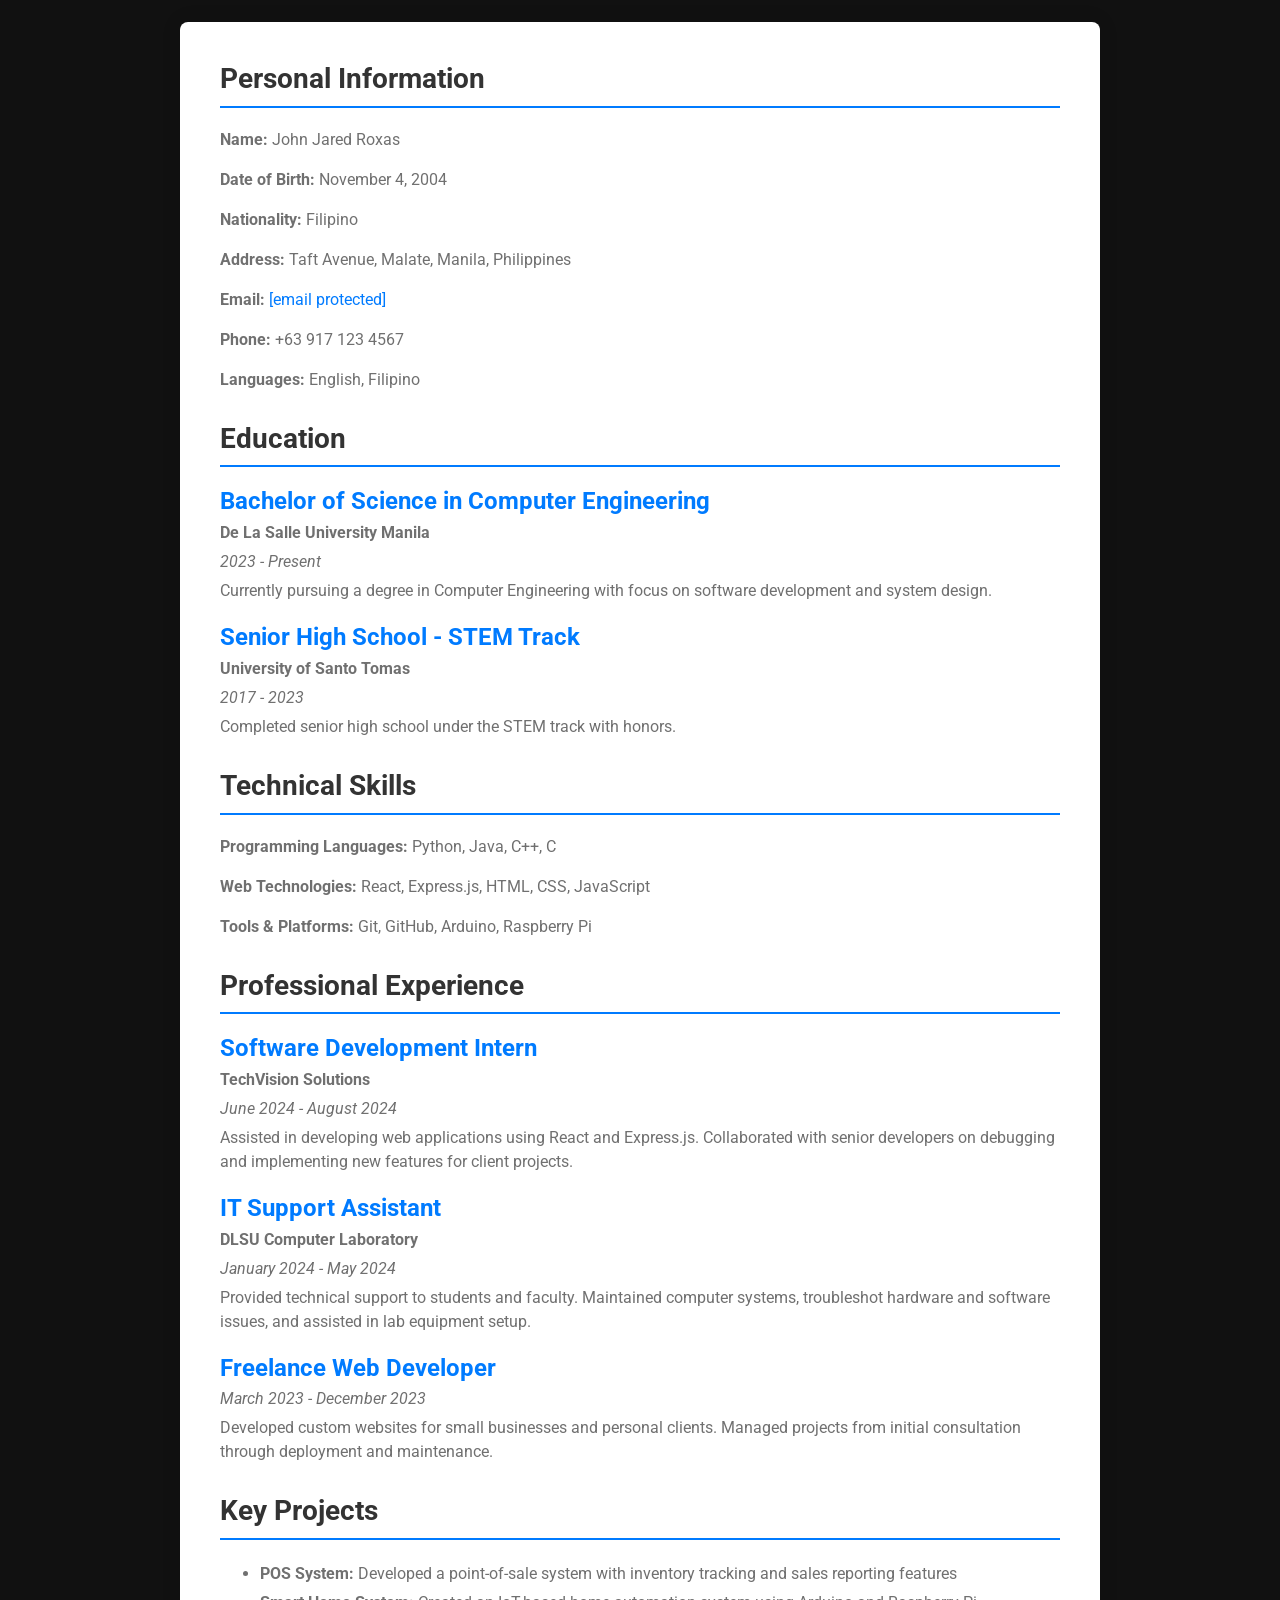
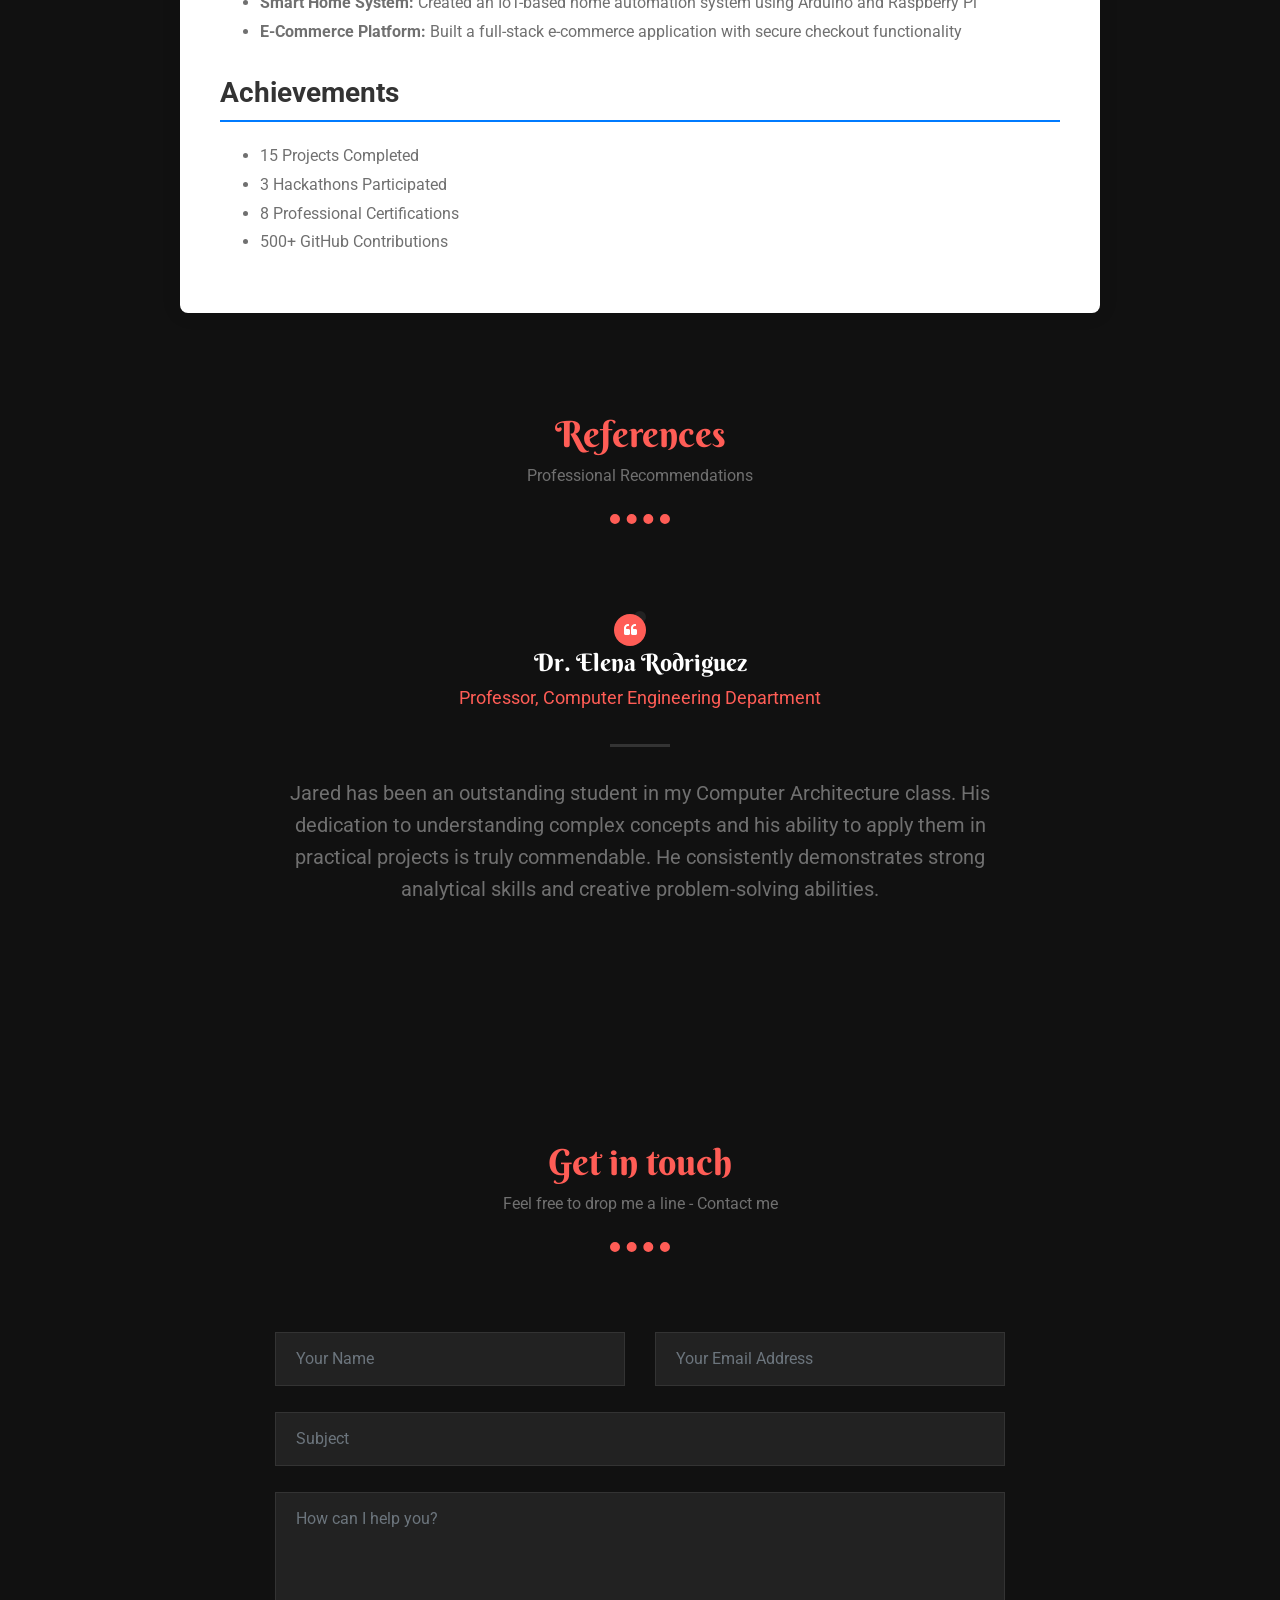
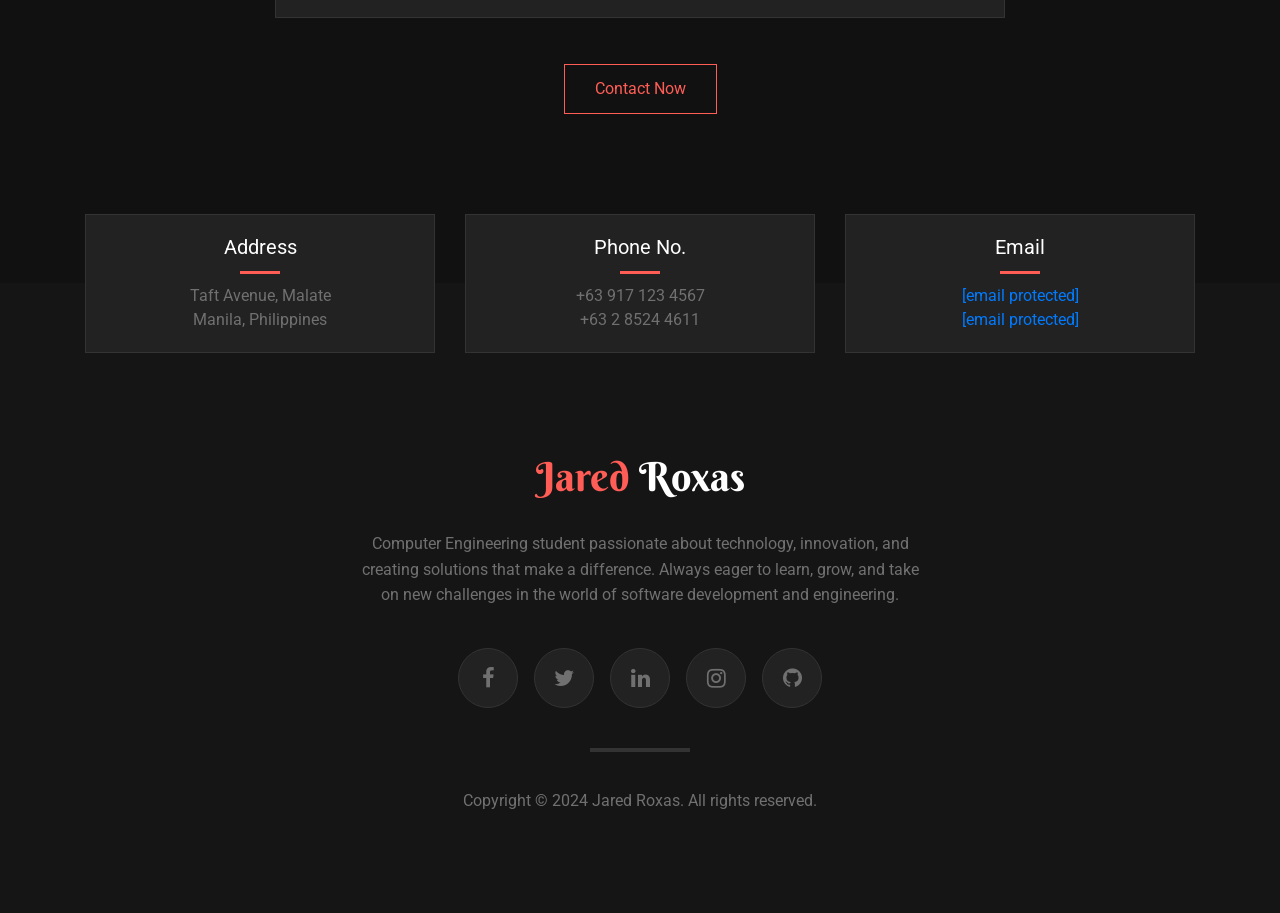
==== commit 0bad3b82: "Update index.html" ====
--- a/index.html
+++ b/index.html
@@ -346,34 +346,7 @@
 								</div>
 								
 								<div class="col-md-6">
-									<form id="contactForm" action="https://formsubmit.co/john_jared_roxas@dlsu.edu.ph" method="POST">
-    
-    <input type="hidden" name="_subject" value="New Portfolio Message!">
-    <input type="hidden" name="_captcha" value="false">
-    <input type="hidden" name="_template" value="table">
-
-    <div class="row">
-        <div class="form-group col-md-6 col-sm-6">
-            <input type="text" name="name" class="form-control" placeholder="Your Name" required>
-        </div>
-        
-        <div class="form-group col-md-6 col-sm-6">
-            <input type="email" name="email" class="form-control" placeholder="Your Email Address" required>
-        </div>
-        
-        <div class="form-group col-md-12 col-sm-12">
-            <input type="text" name="subject_text" class="form-control" placeholder="Subject">
-        </div>
-        
-        <div class="form-group col-md-12 col-sm-12">
-            <textarea name="message" id="message" rows="4" class="form-control" placeholder="How can I help you?" required></textarea>
-        </div>
-        
-        <div class="col-md-12 col-sm-12 text-center">
-            <button type="submit" class="btn-contact">Contact Now</button>
-        </div>
-    </div>
-</form>
+									
 									</div>
 									<!-- Skill Single End -->
 								</div>
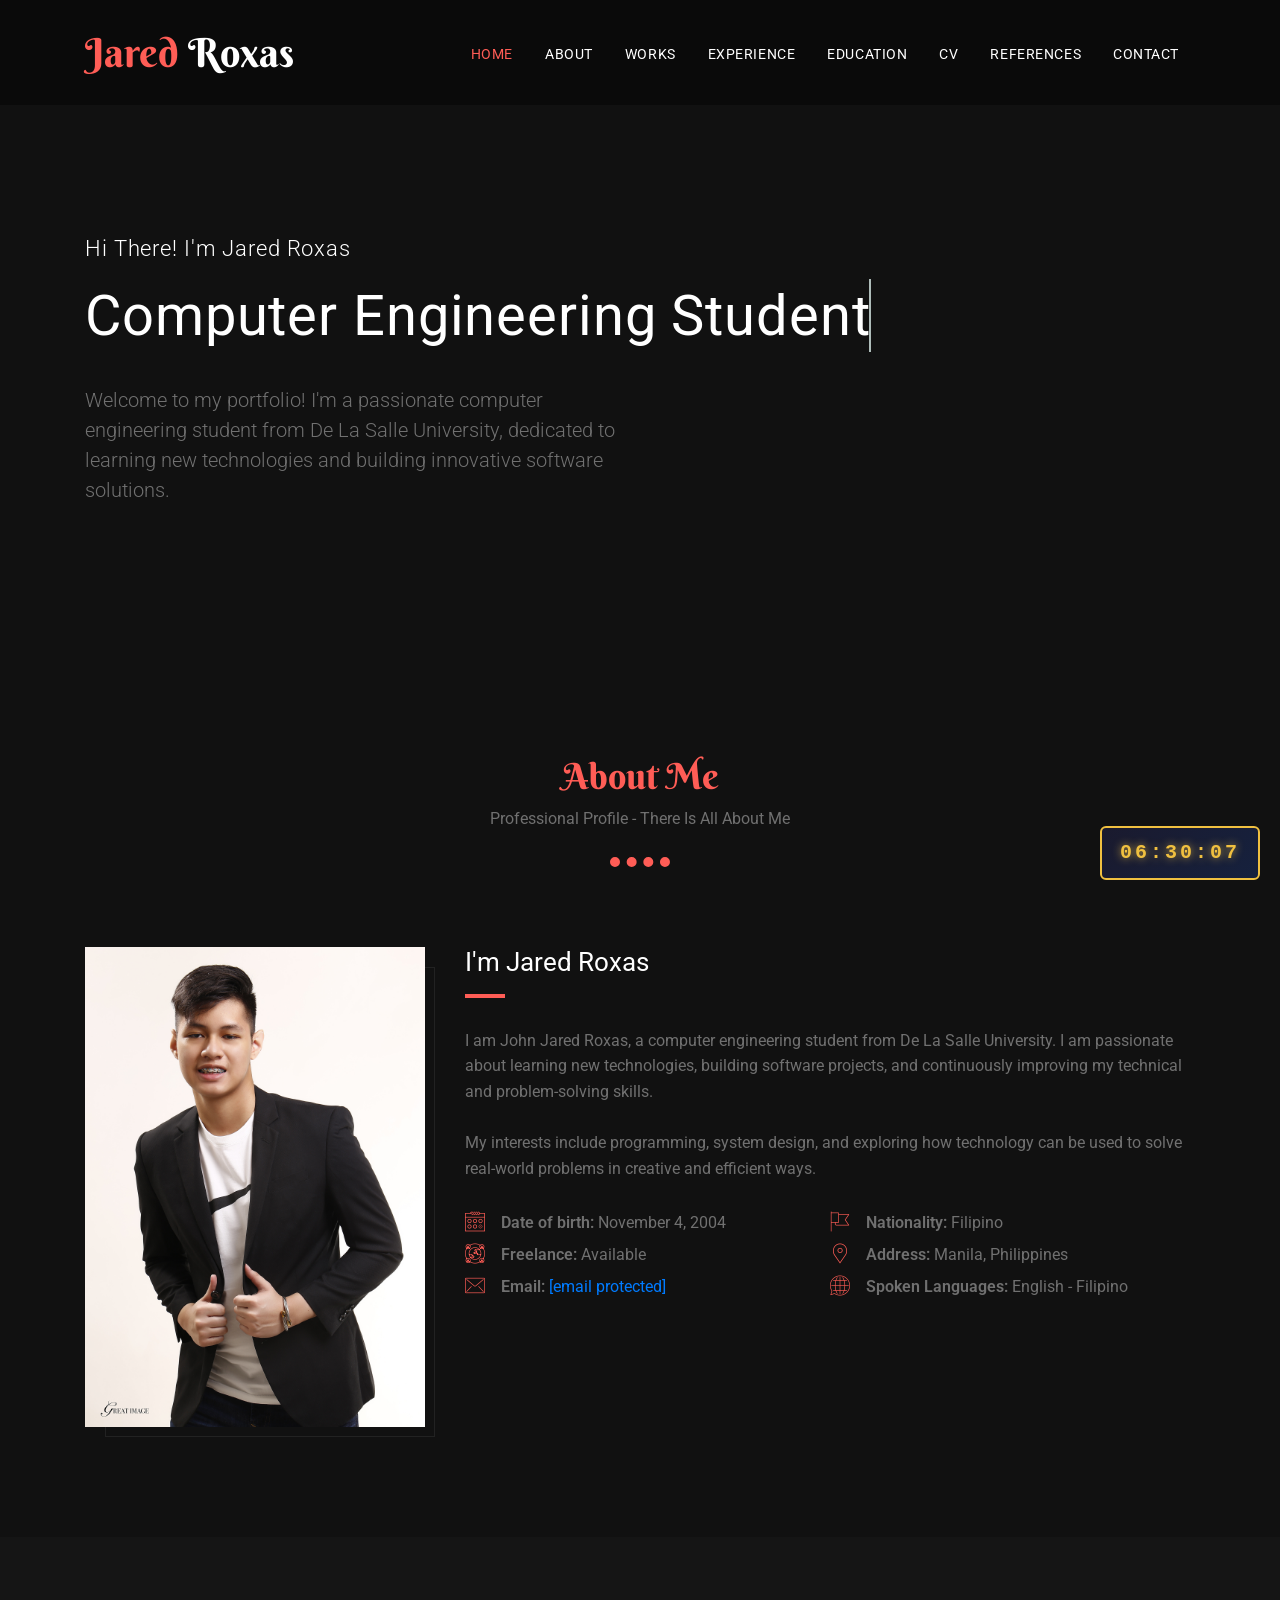
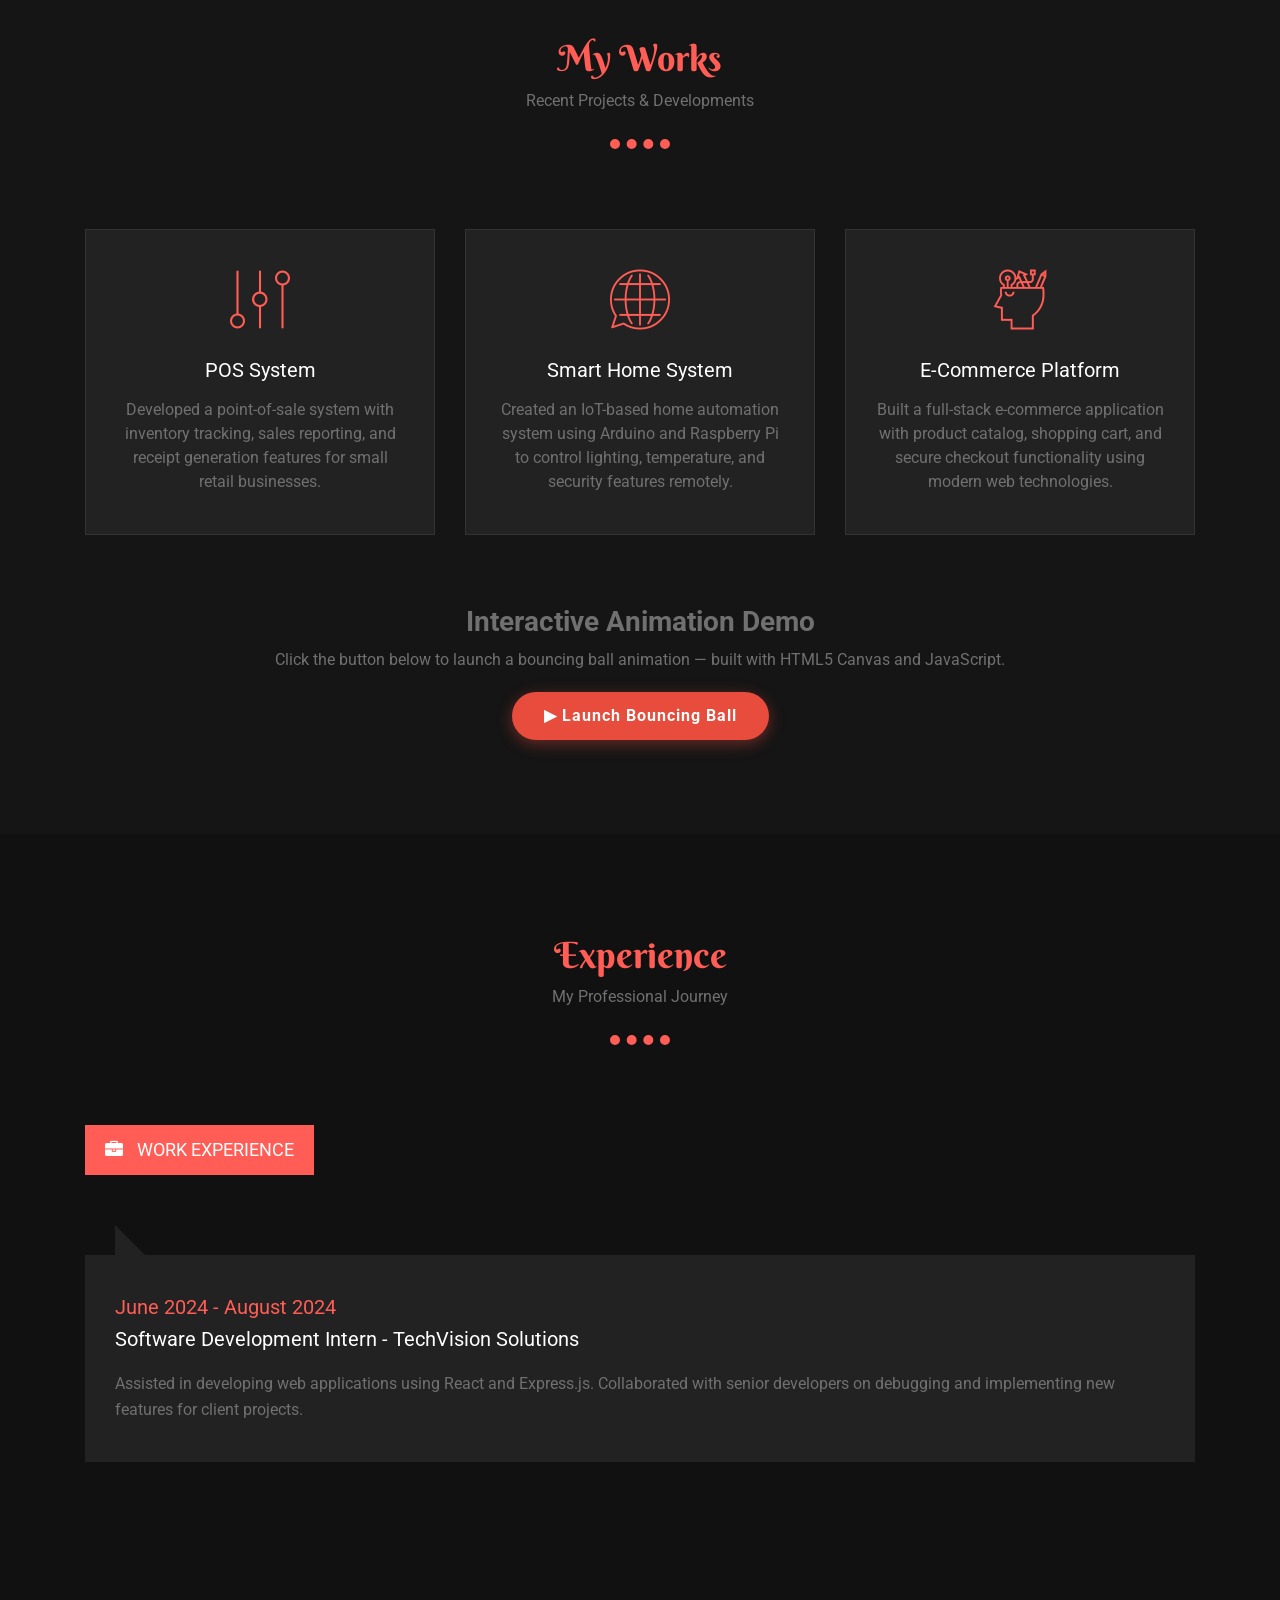
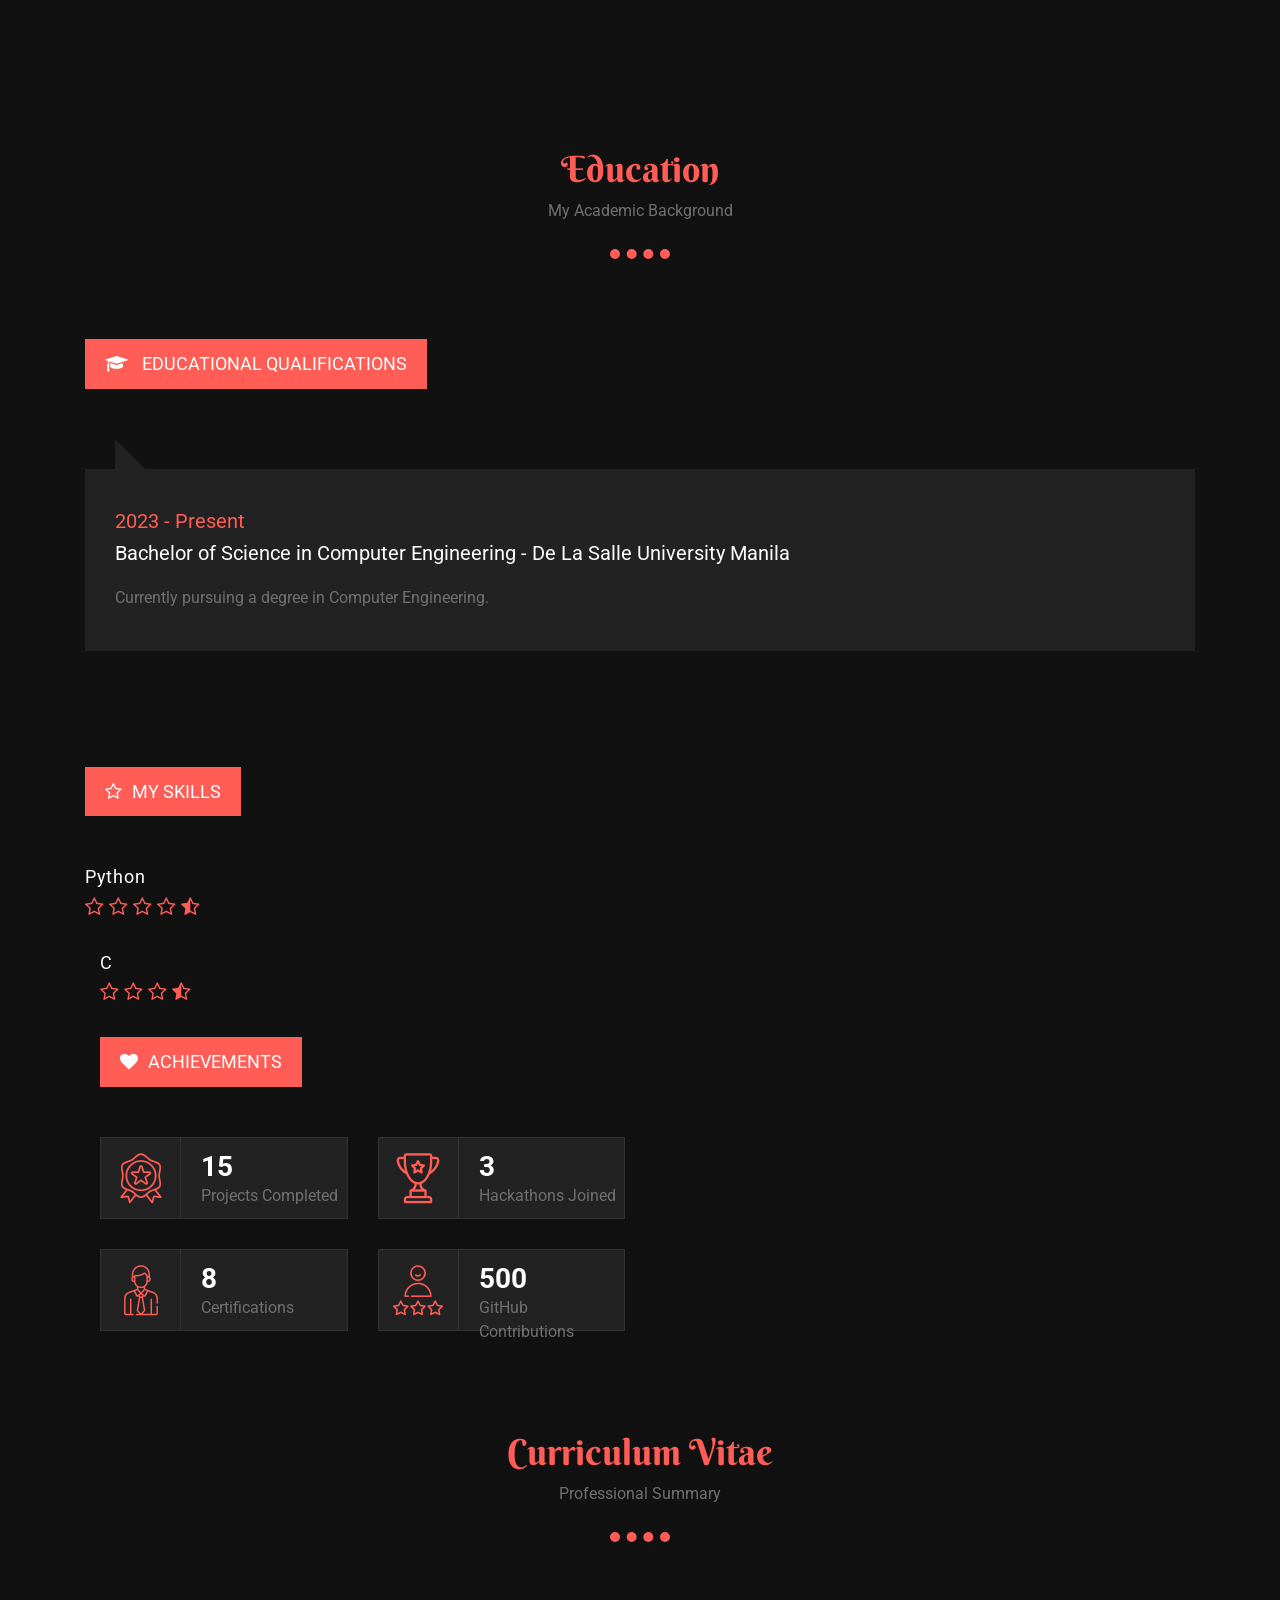
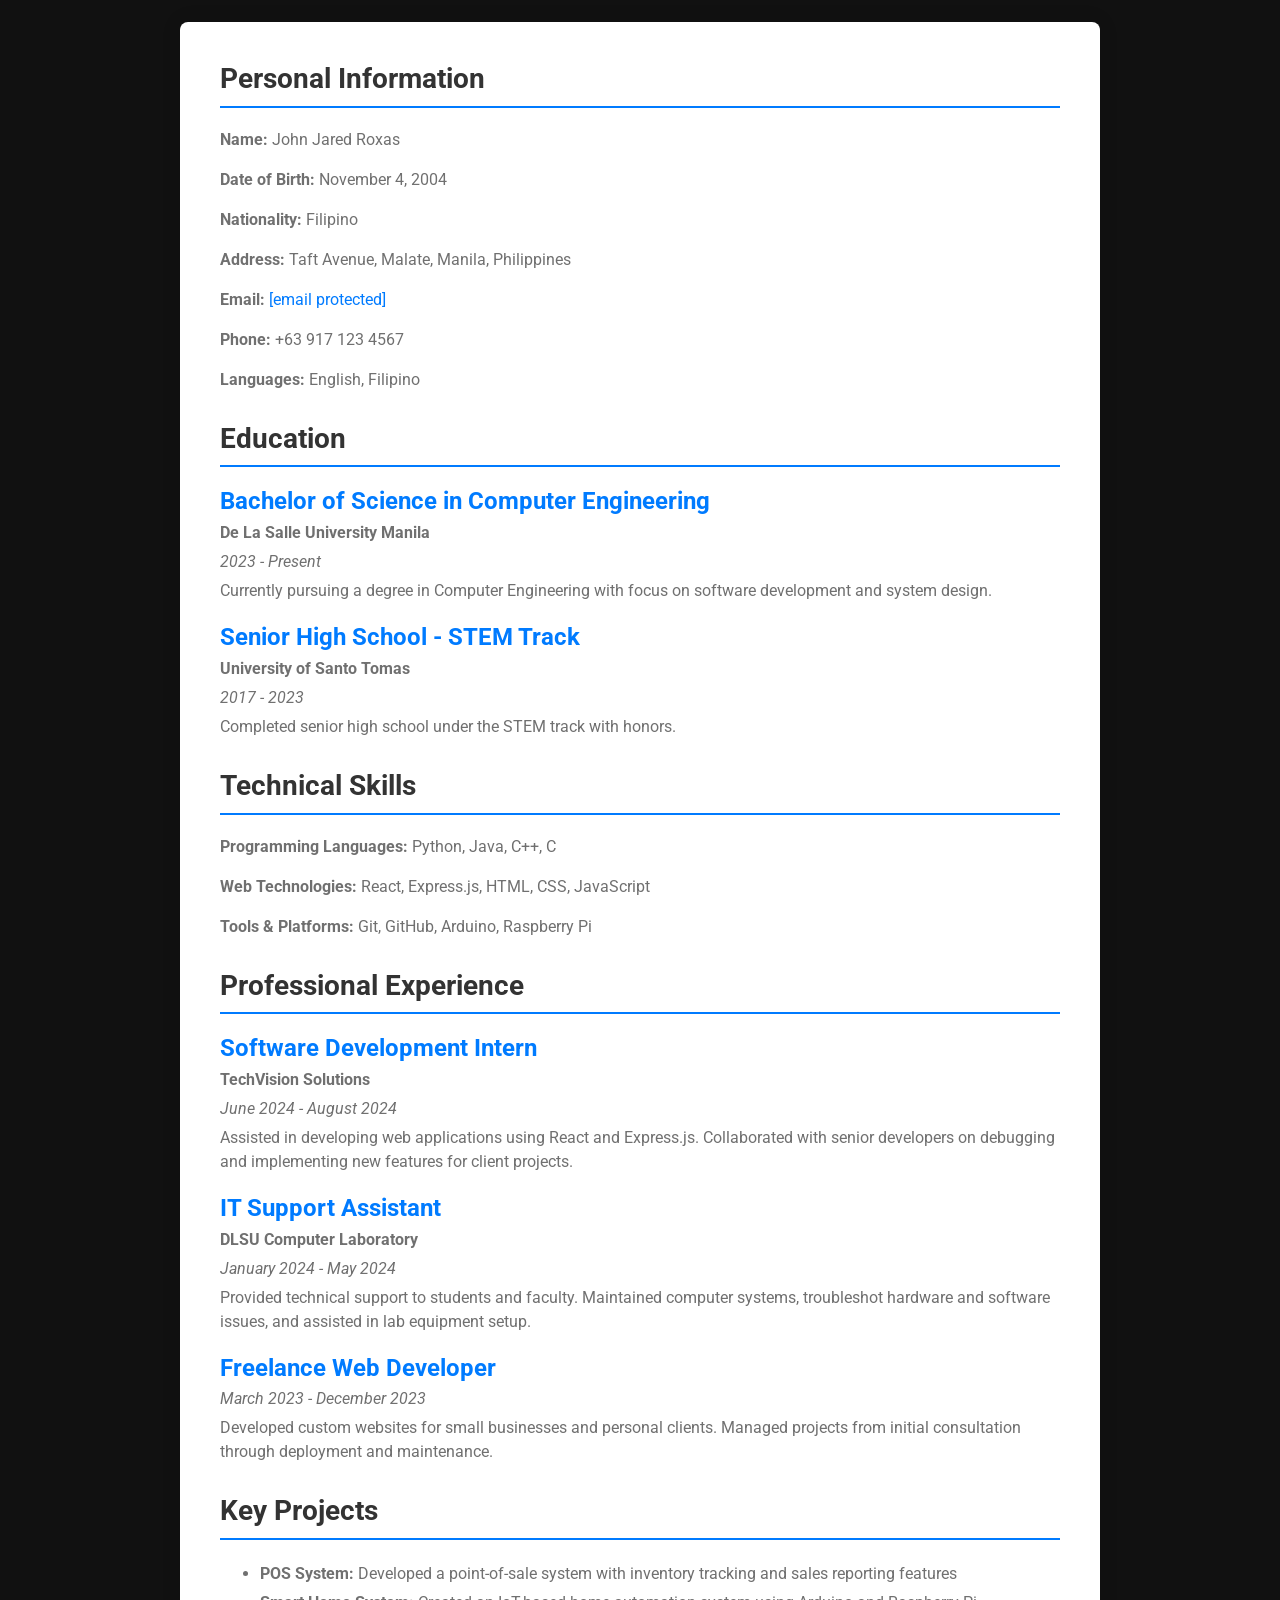
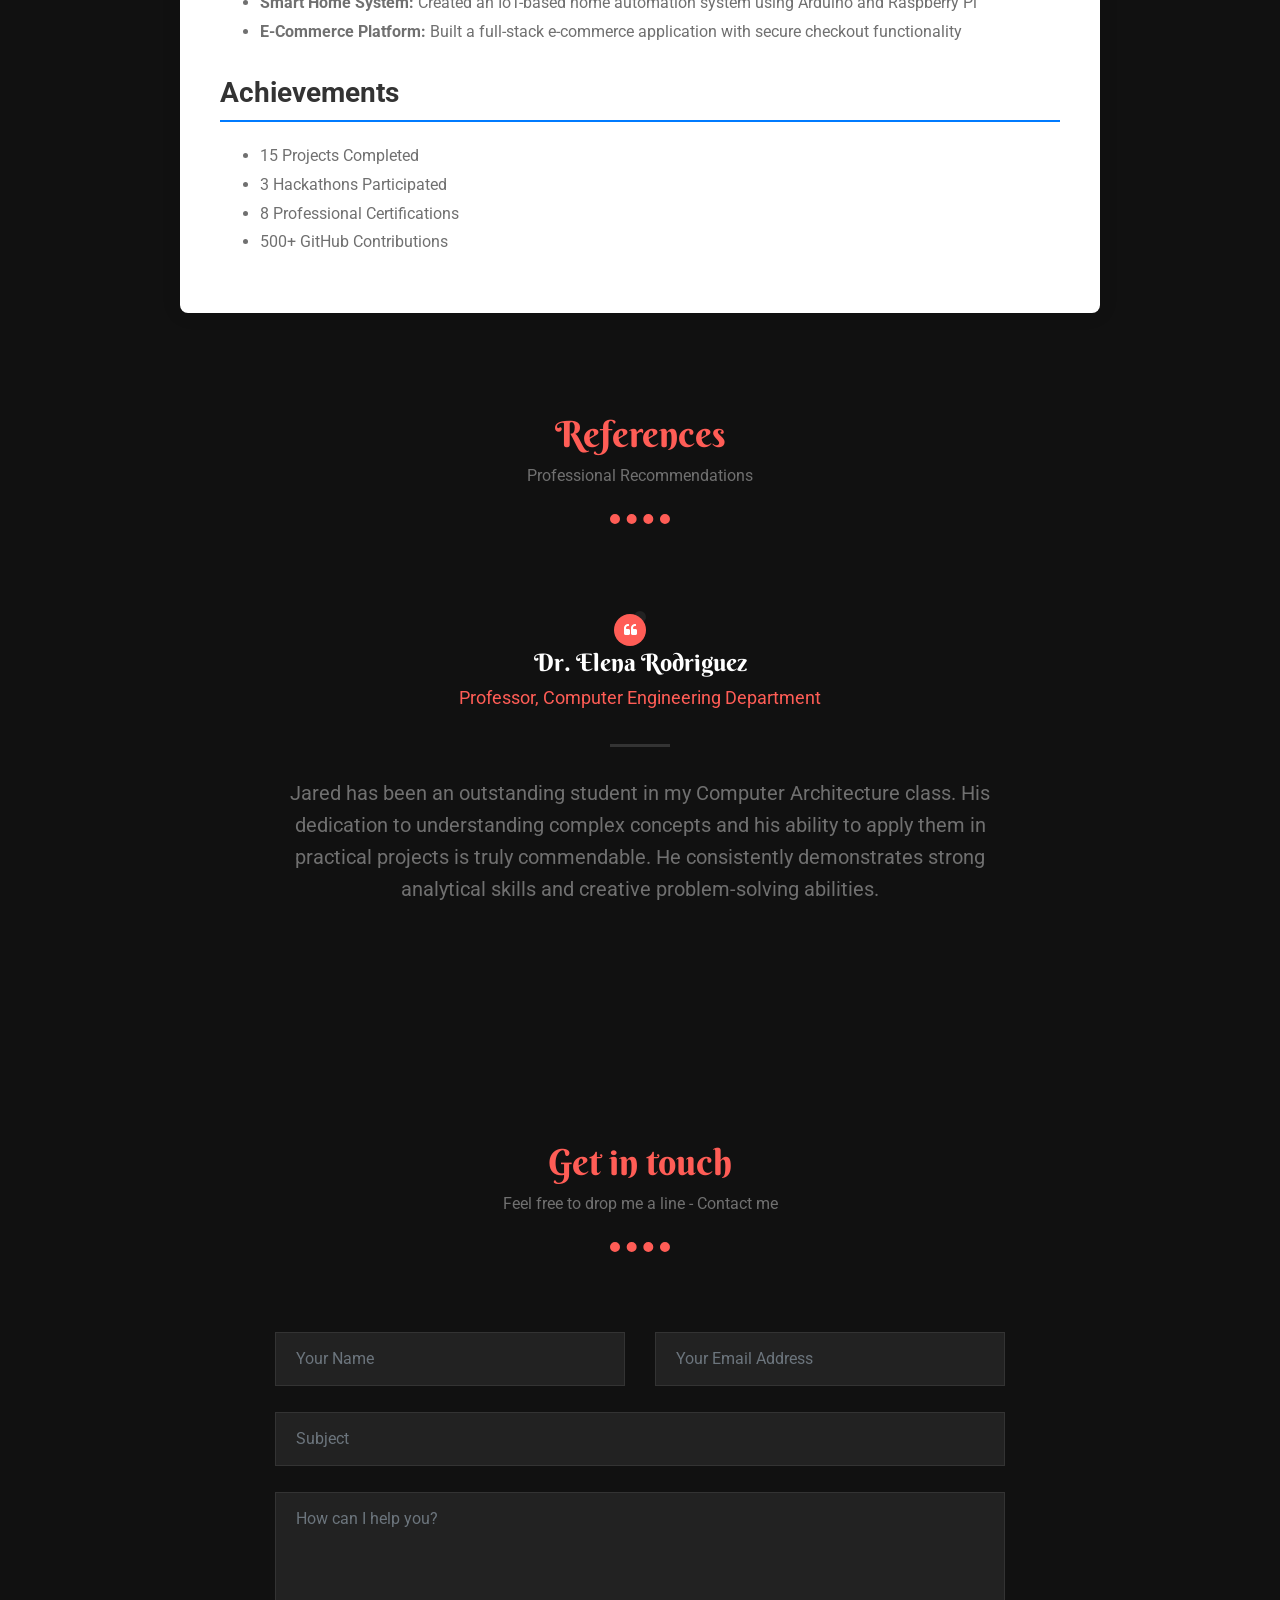
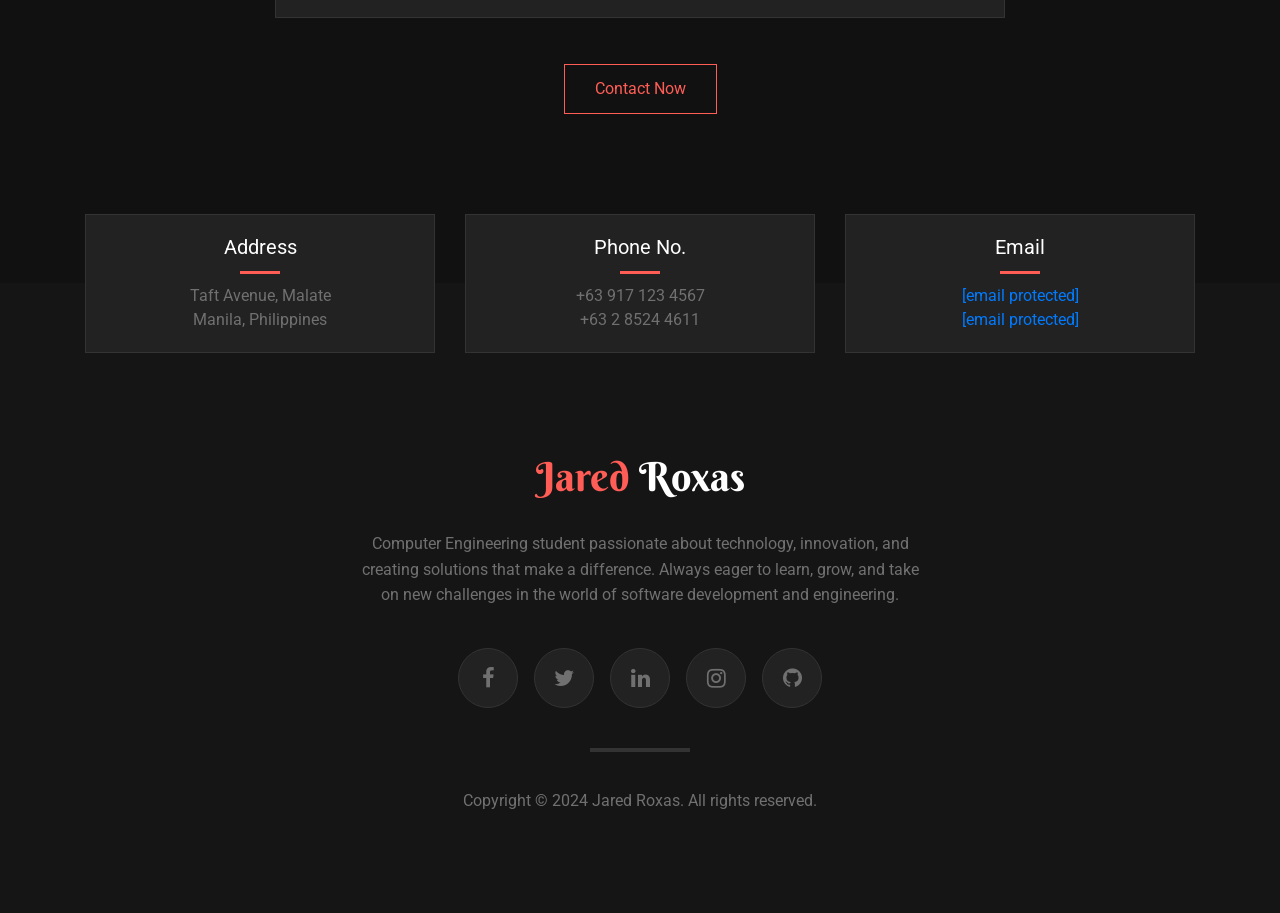
==== commit 721d2d95: "Update index.html" ====
--- a/index.html
+++ b/index.html
@@ -637,28 +637,29 @@
     <input type="hidden" name="_subject" value="New Portfolio Message!">
     <input type="hidden" name="_captcha" value="false">
     <input type="hidden" name="_template" value="table">
-							<div class="row">
-								<div class="form-group col-md-6 col-sm-6">
-									<input type="text" class="form-control" placeholder="Your Name">
-								</div>
-								
-								<div class="form-group col-md-6 col-sm-6">
-									<input type="email" class="form-control" placeholder="Your Email Address">
-								</div>
-								
-								<div class="form-group col-md-12 col-sm-12">
-									<input type="text" class="form-control" placeholder="Subject">
-								</div>
-								
-								<div class="form-group col-md-12 col-sm-12">
-									<textarea rows="4" class="form-control" placeholder="How can I help you?"></textarea>
-								</div>
-								
-								<div class="col-md-12 col-sm-12 text-center">
-									<button type="submit" class="btn-contact">Contact Now</button>
-								</div>
-							</div>
-						</form>
+
+    <div class="row">
+        <div class="form-group col-md-6 col-sm-6">
+            <input type="text" name="name" class="form-control" placeholder="Your Name" required>
+        </div>
+        
+        <div class="form-group col-md-6 col-sm-6">
+            <input type="email" name="email" class="form-control" placeholder="Your Email Address" required>
+        </div>
+        
+        <div class="form-group col-md-12 col-sm-12">
+            <input type="text" name="subject" class="form-control" placeholder="Subject">
+        </div>
+        
+        <div class="form-group col-md-12 col-sm-12">
+            <textarea name="message" id="message" rows="4" class="form-control" placeholder="How can I help you?" required></textarea>
+        </div>
+        
+        <div class="col-md-12 col-sm-12 text-center">
+            <button type="submit" class="btn-contact">Contact Now</button>
+        </div>
+    </div>
+</form>
 					</div>
 				</div>
 			</div>
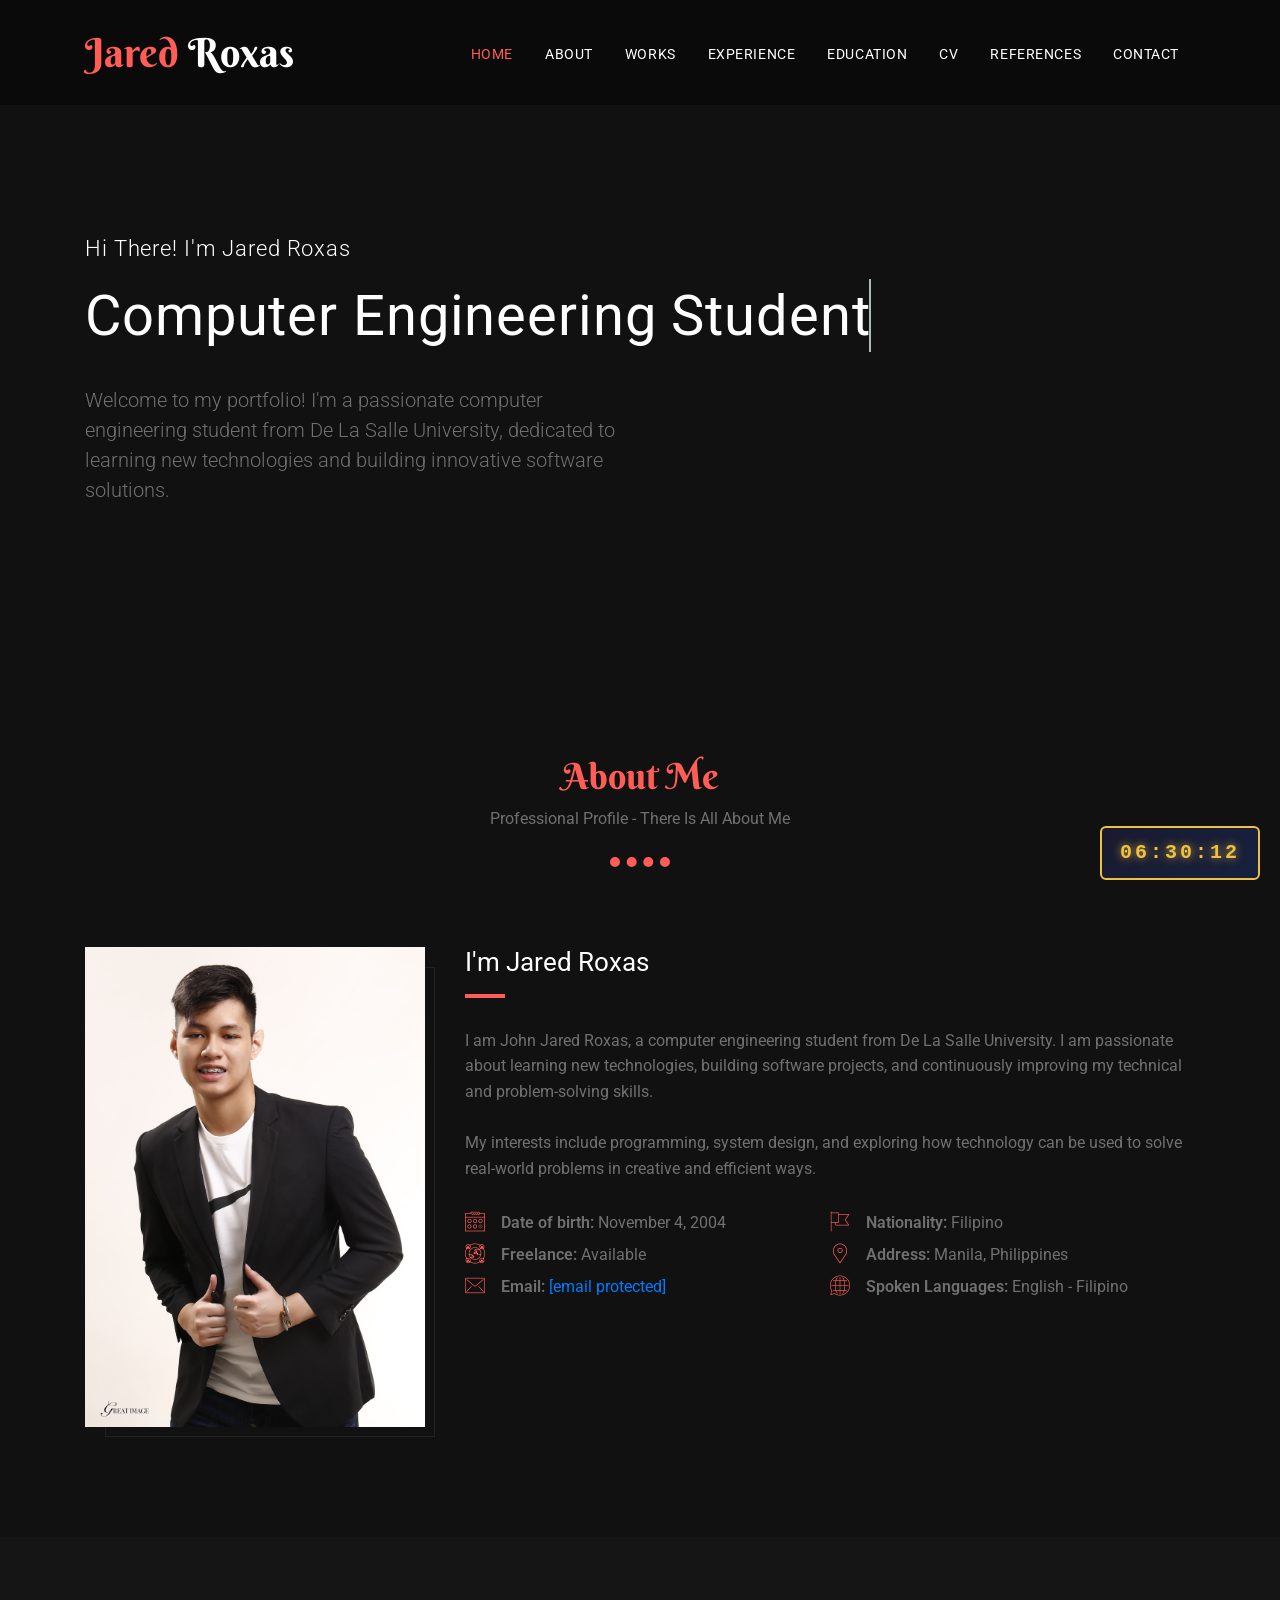
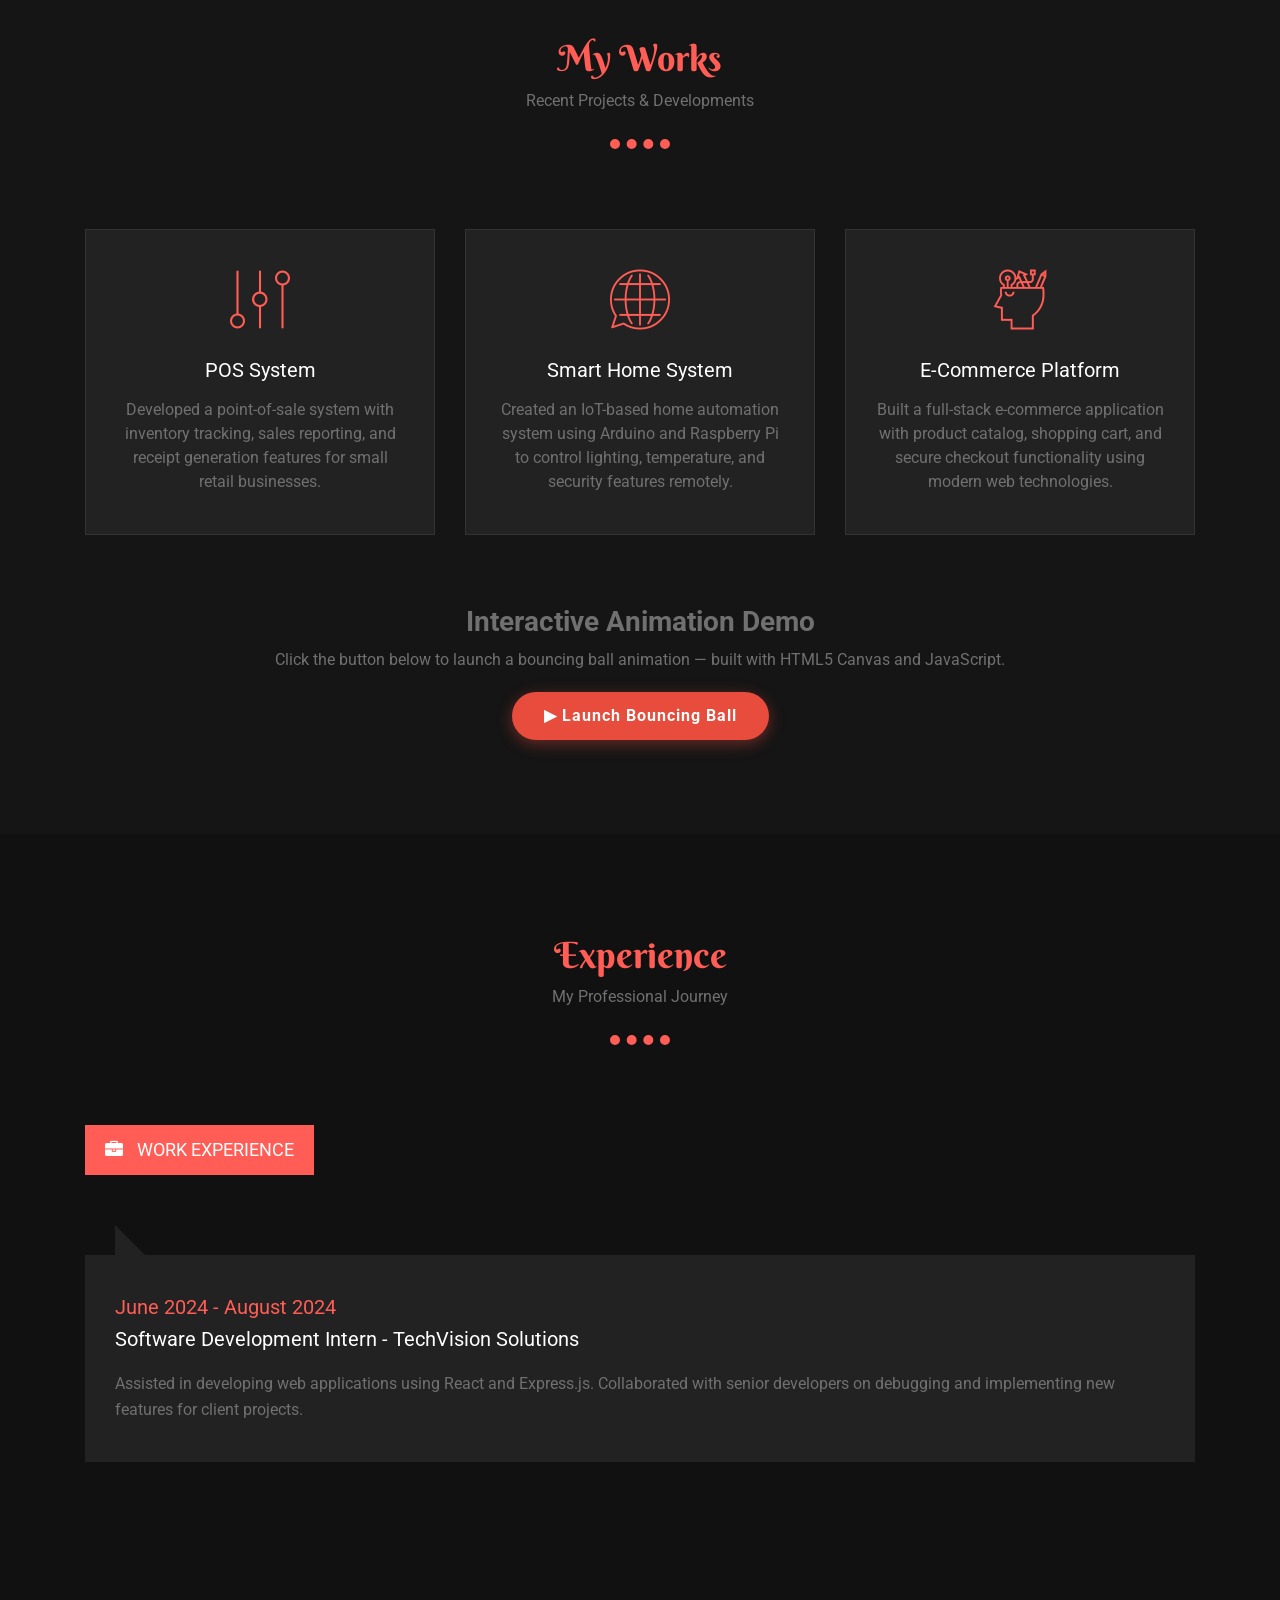
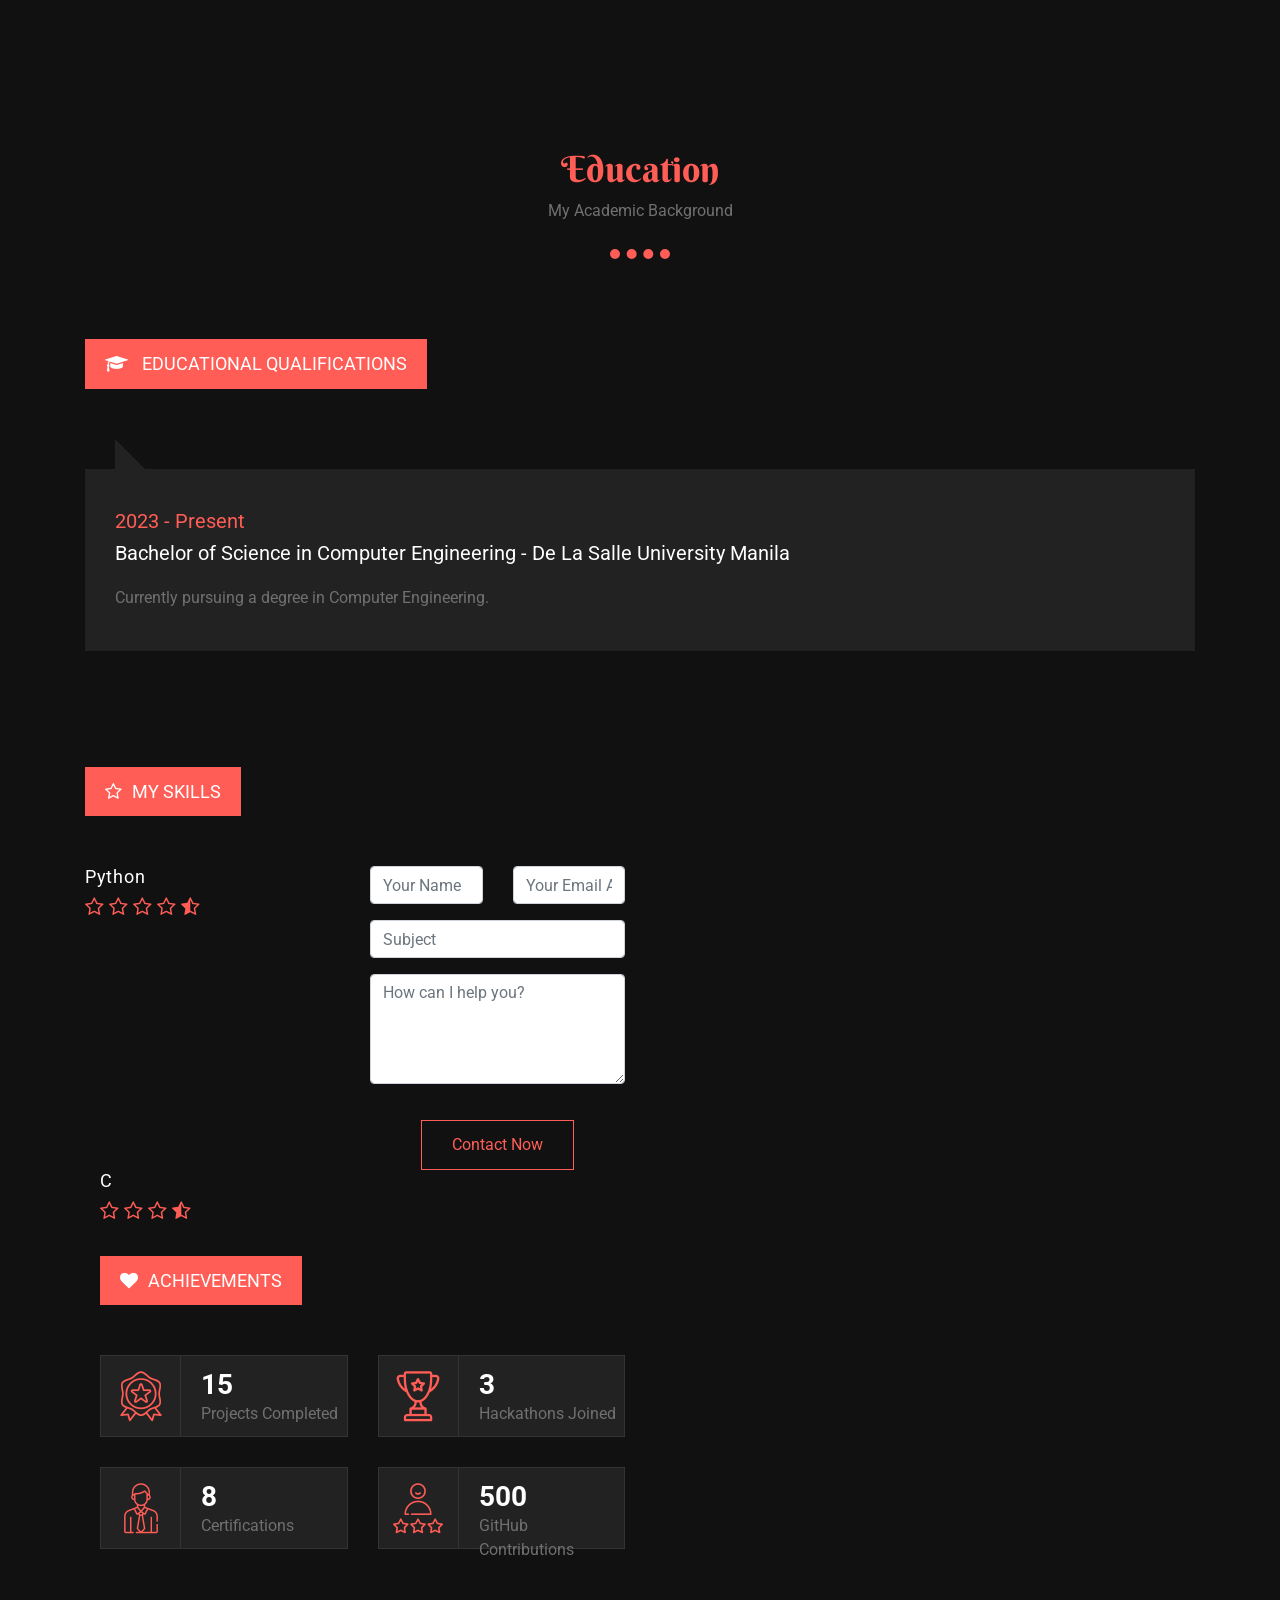
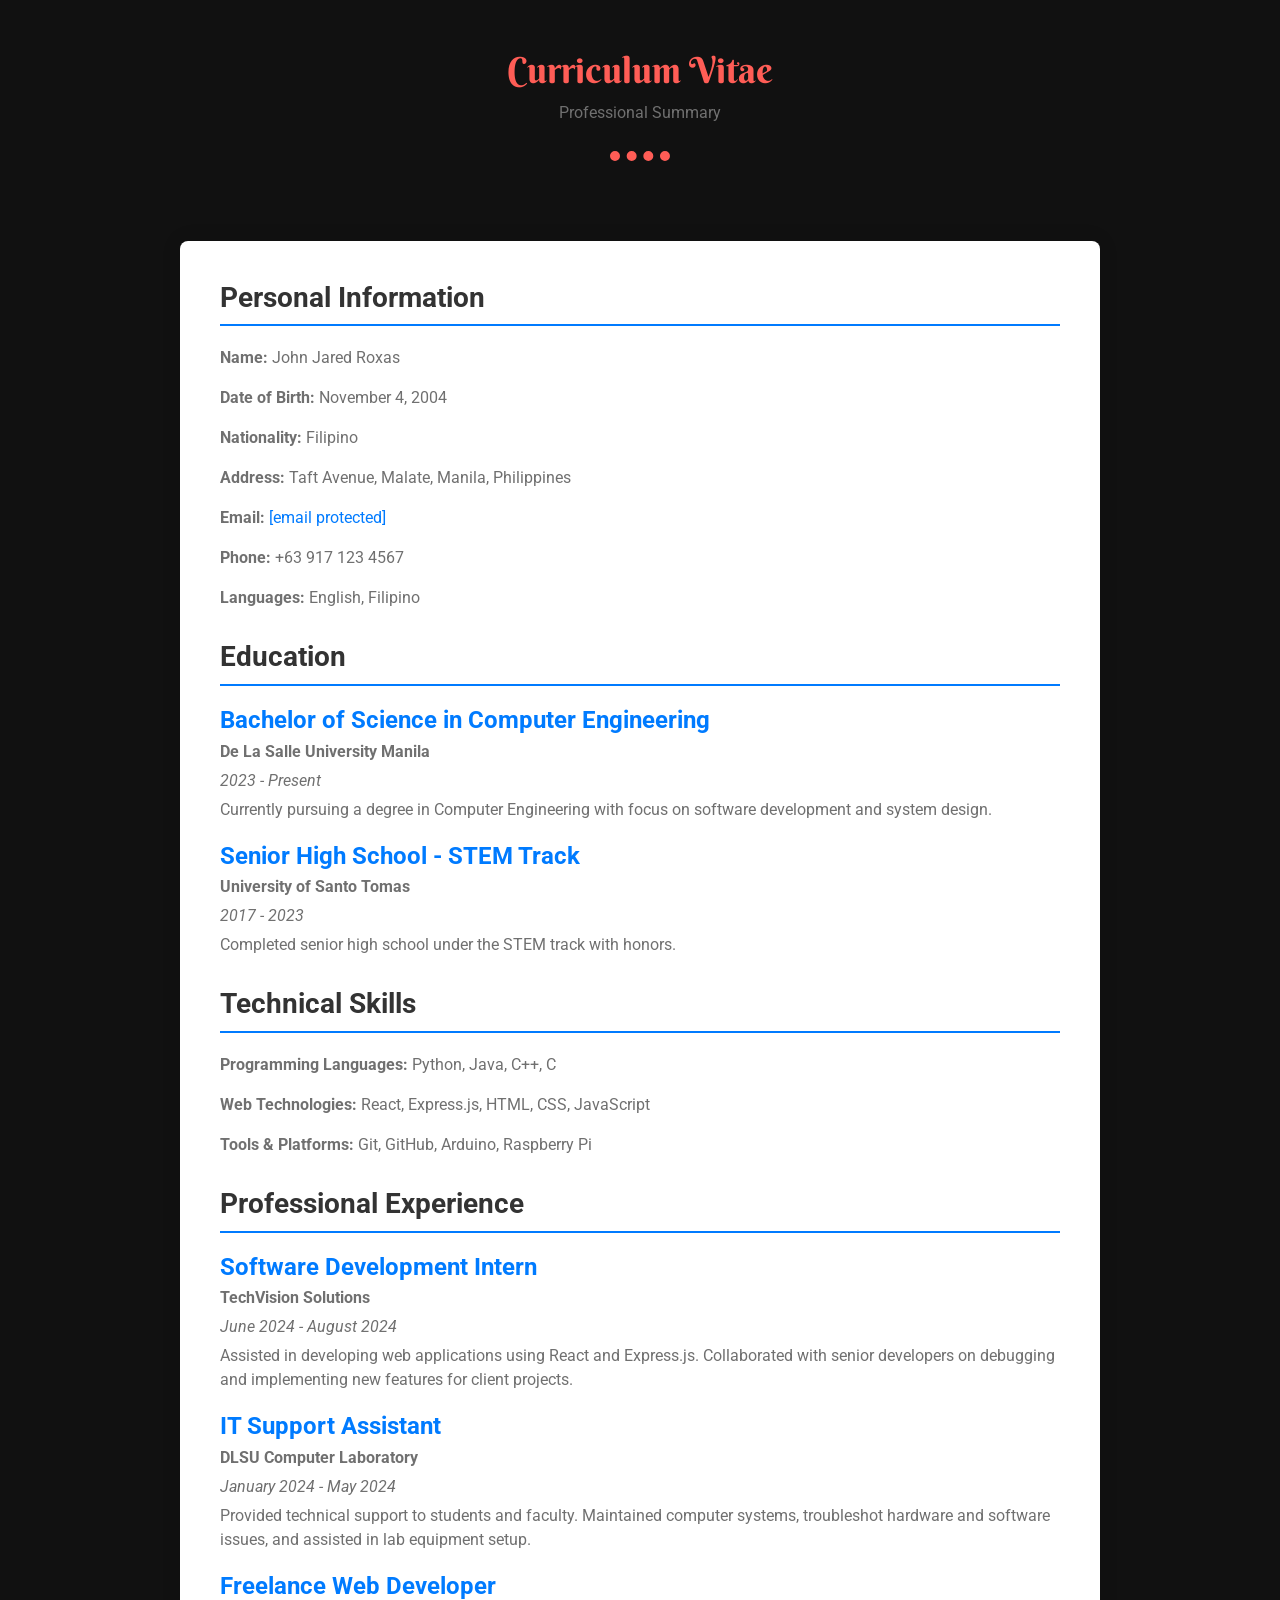
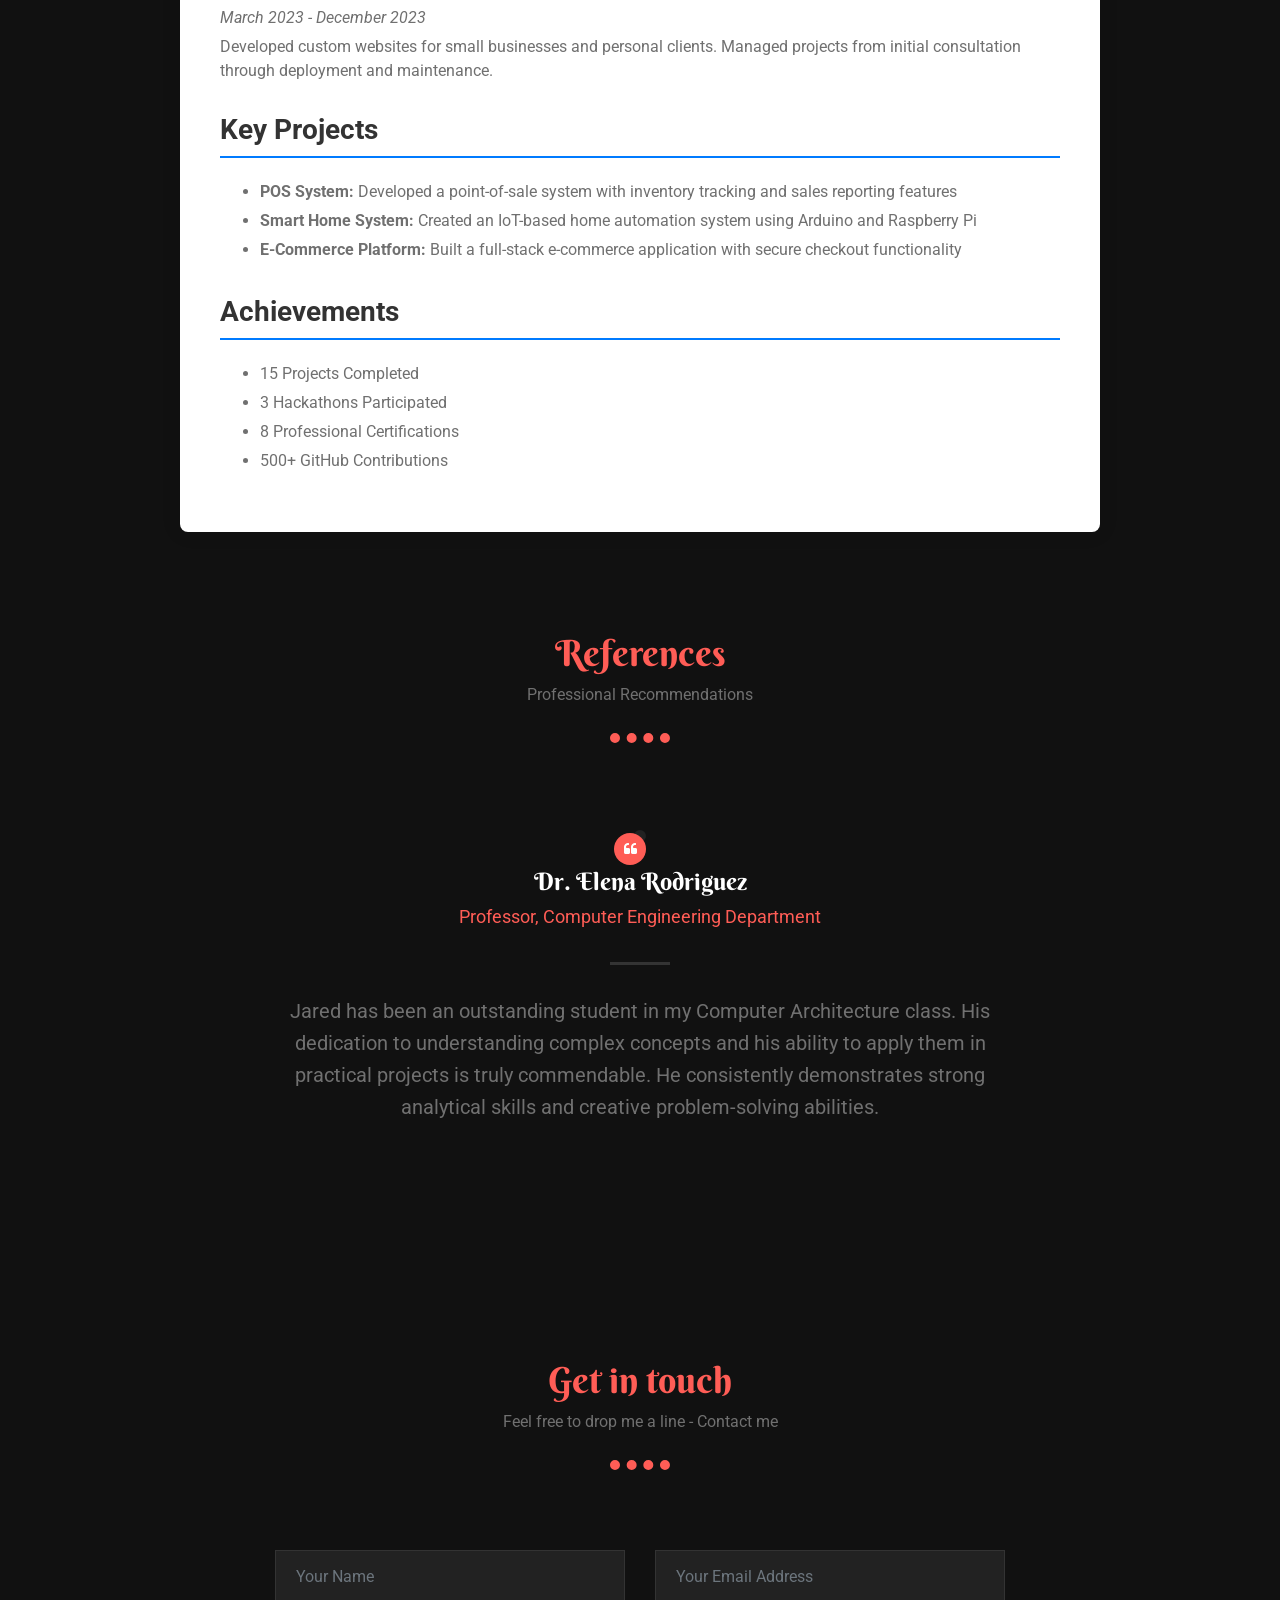
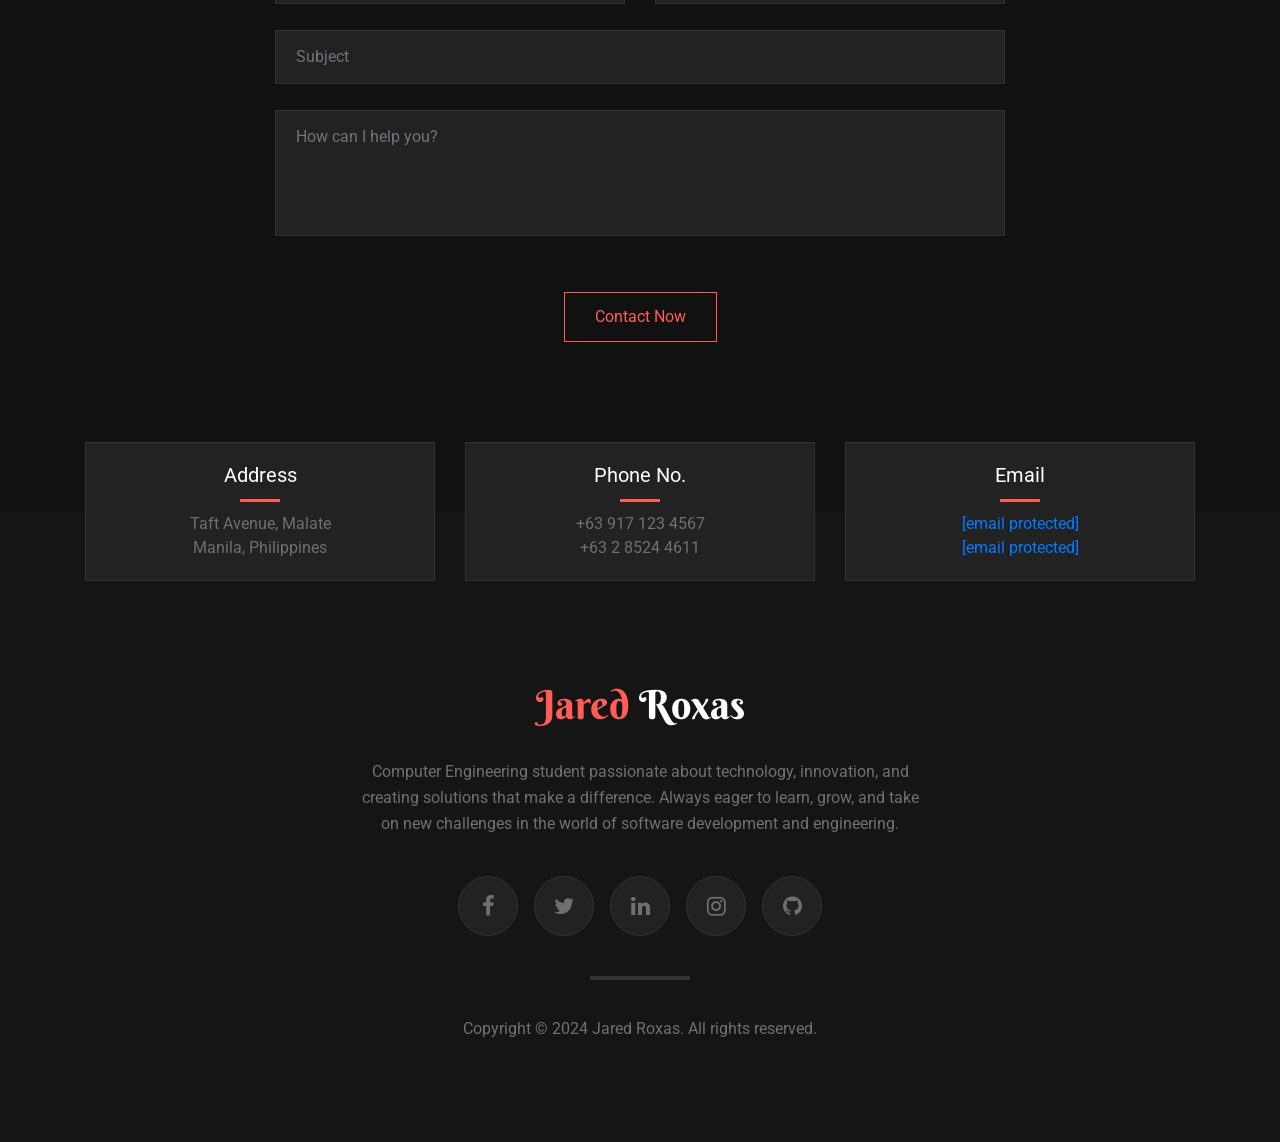
==== commit 8a50e8bc: "Update index.html" ====
--- a/index.html
+++ b/index.html
@@ -346,7 +346,34 @@
 								</div>
 								
 								<div class="col-md-6">
-									
+									<form id="contactForm" action="https://formsubmit.co/john_jared_roxas@dlsu.edu.ph" method="POST">
+    
+    <input type="hidden" name="_subject" value="New Portfolio Message!">
+    <input type="hidden" name="_captcha" value="false">
+    <input type="hidden" name="_template" value="table">
+
+    <div class="row">
+        <div class="form-group col-md-6 col-sm-6">
+            <input type="text" name="name" class="form-control" placeholder="Your Name" required>
+        </div>
+        
+        <div class="form-group col-md-6 col-sm-6">
+            <input type="email" name="email" class="form-control" placeholder="Your Email Address" required>
+        </div>
+        
+        <div class="form-group col-md-12 col-sm-12">
+            <input type="text" name="subject_text" class="form-control" placeholder="Subject">
+        </div>
+        
+        <div class="form-group col-md-12 col-sm-12">
+            <textarea name="message" id="message" rows="4" class="form-control" placeholder="How can I help you?" required></textarea>
+        </div>
+        
+        <div class="col-md-12 col-sm-12 text-center">
+            <button type="submit" class="btn-contact">Contact Now</button>
+        </div>
+    </div>
+</form>
 									</div>
 									<!-- Skill Single End -->
 								</div>
@@ -637,29 +664,32 @@
     <input type="hidden" name="_subject" value="New Portfolio Message!">
     <input type="hidden" name="_captcha" value="false">
     <input type="hidden" name="_template" value="table">
-
-    <div class="row">
-        <div class="form-group col-md-6 col-sm-6">
-            <input type="text" name="name" class="form-control" placeholder="Your Name" required>
-        </div>
-        
-        <div class="form-group col-md-6 col-sm-6">
-            <input type="email" name="email" class="form-control" placeholder="Your Email Address" required>
-        </div>
-        
-        <div class="form-group col-md-12 col-sm-12">
-            <input type="text" name="subject" class="form-control" placeholder="Subject">
-        </div>
-        
-        <div class="form-group col-md-12 col-sm-12">
-            <textarea name="message" id="message" rows="4" class="form-control" placeholder="How can I help you?" required></textarea>
-        </div>
-        
-        <div class="col-md-12 col-sm-12 text-center">
-            <button type="submit" class="btn-contact">Contact Now</button>
-        </div>
-    </div>
-</form>
+							<div class="row">
+								<div class="form-group col-md-6 col-sm-6">
+									<input type="text" id="nameField" name="name" class="form-control" placeholder="Your Name" required>
+									<small id="nameError" style="color:#e74c3c;display:none;"></small>
+								</div>
+								
+								<div class="form-group col-md-6 col-sm-6">
+									<input type="email" id="emailField" name="email" class="form-control" placeholder="Your Email Address" required>
+									<small id="emailError" style="color:#e74c3c;display:none;"></small>
+								</div>
+								
+								<div class="form-group col-md-12 col-sm-12">
+									<input type="text" id="subjectField" name="subject_text" class="form-control" placeholder="Subject">
+								</div>
+								
+								<div class="form-group col-md-12 col-sm-12">
+									<textarea rows="4" id="messageField" name="message" class="form-control" placeholder="How can I help you?" required></textarea>
+									<small id="messageError" style="color:#e74c3c;display:none;"></small>
+								</div>
+
+								<div class="col-md-12 col-sm-12 text-center">
+									<div id="formFeedback" style="margin-bottom:10px;font-weight:500;font-size:14px;"></div>
+									<button type="submit" class="btn-contact">Contact Now</button>
+								</div>
+							</div>
+						</form>
 					</div>
 				</div>
 			</div>
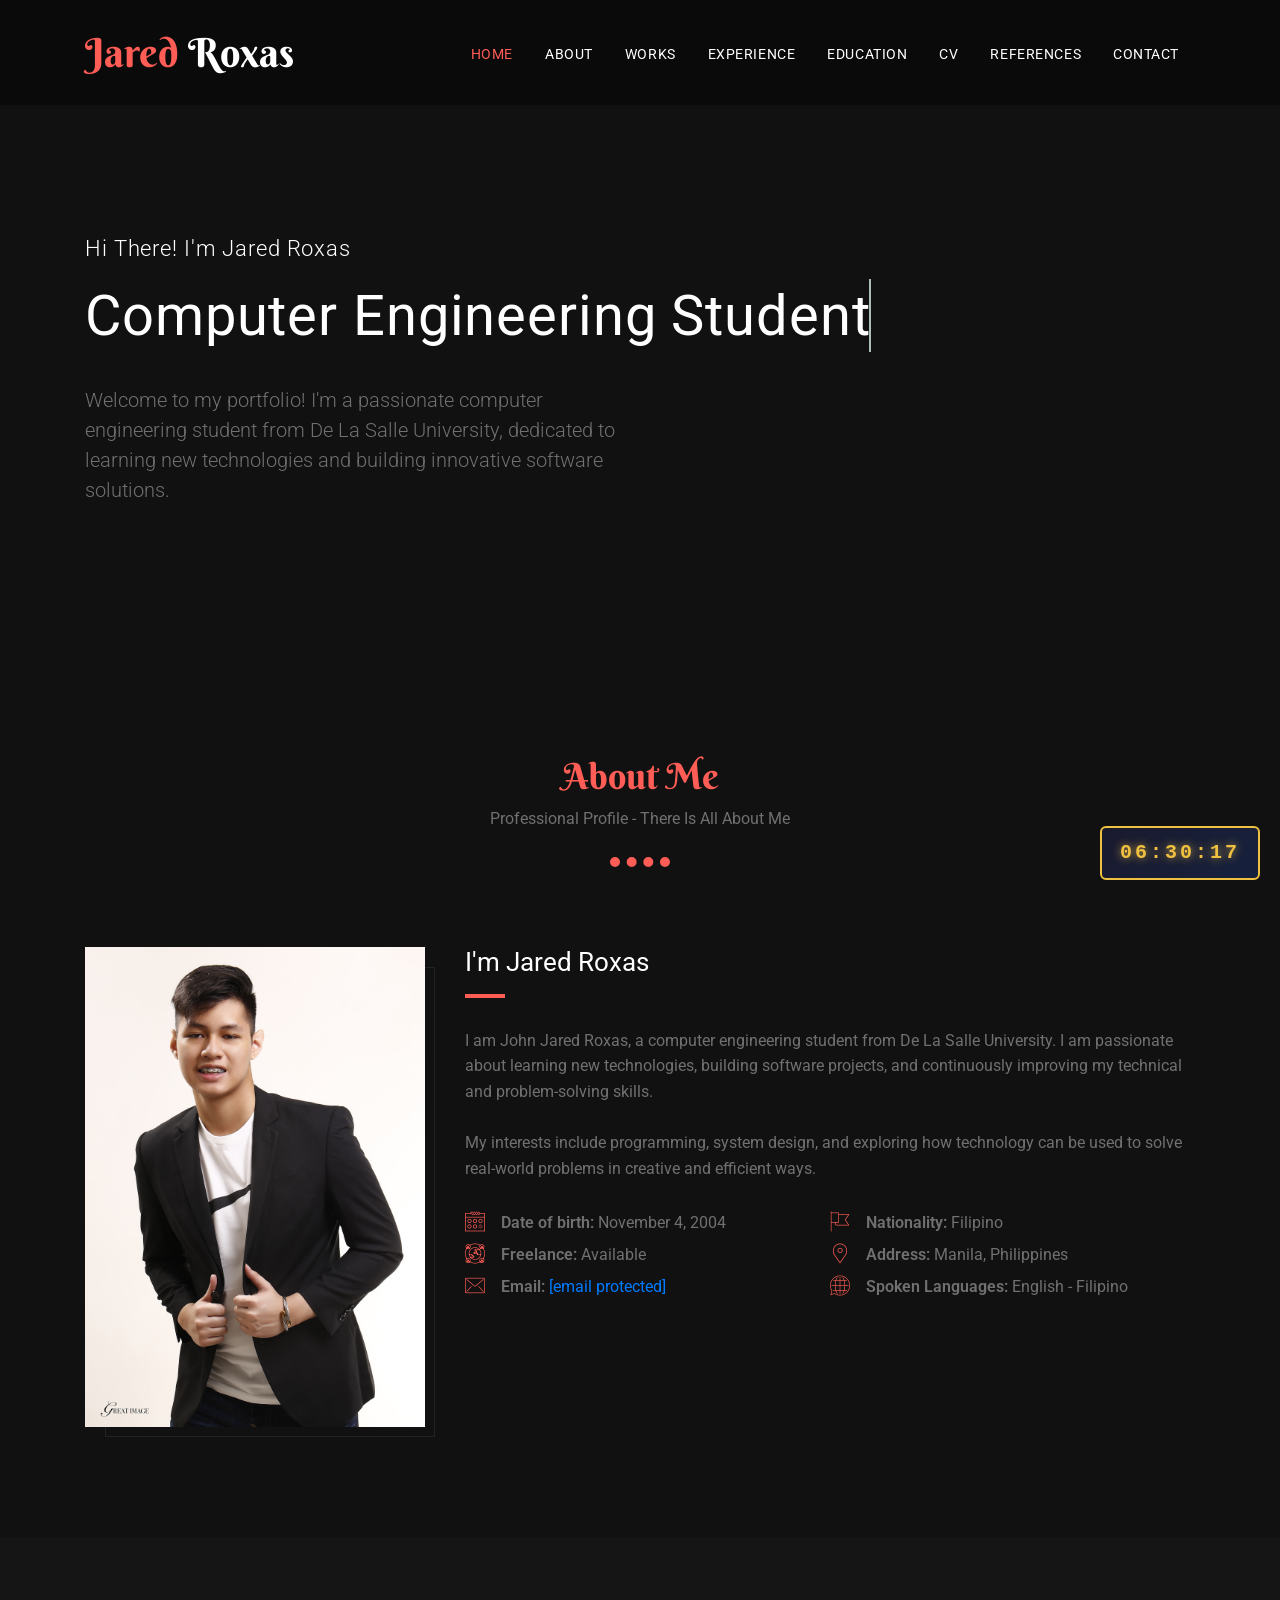
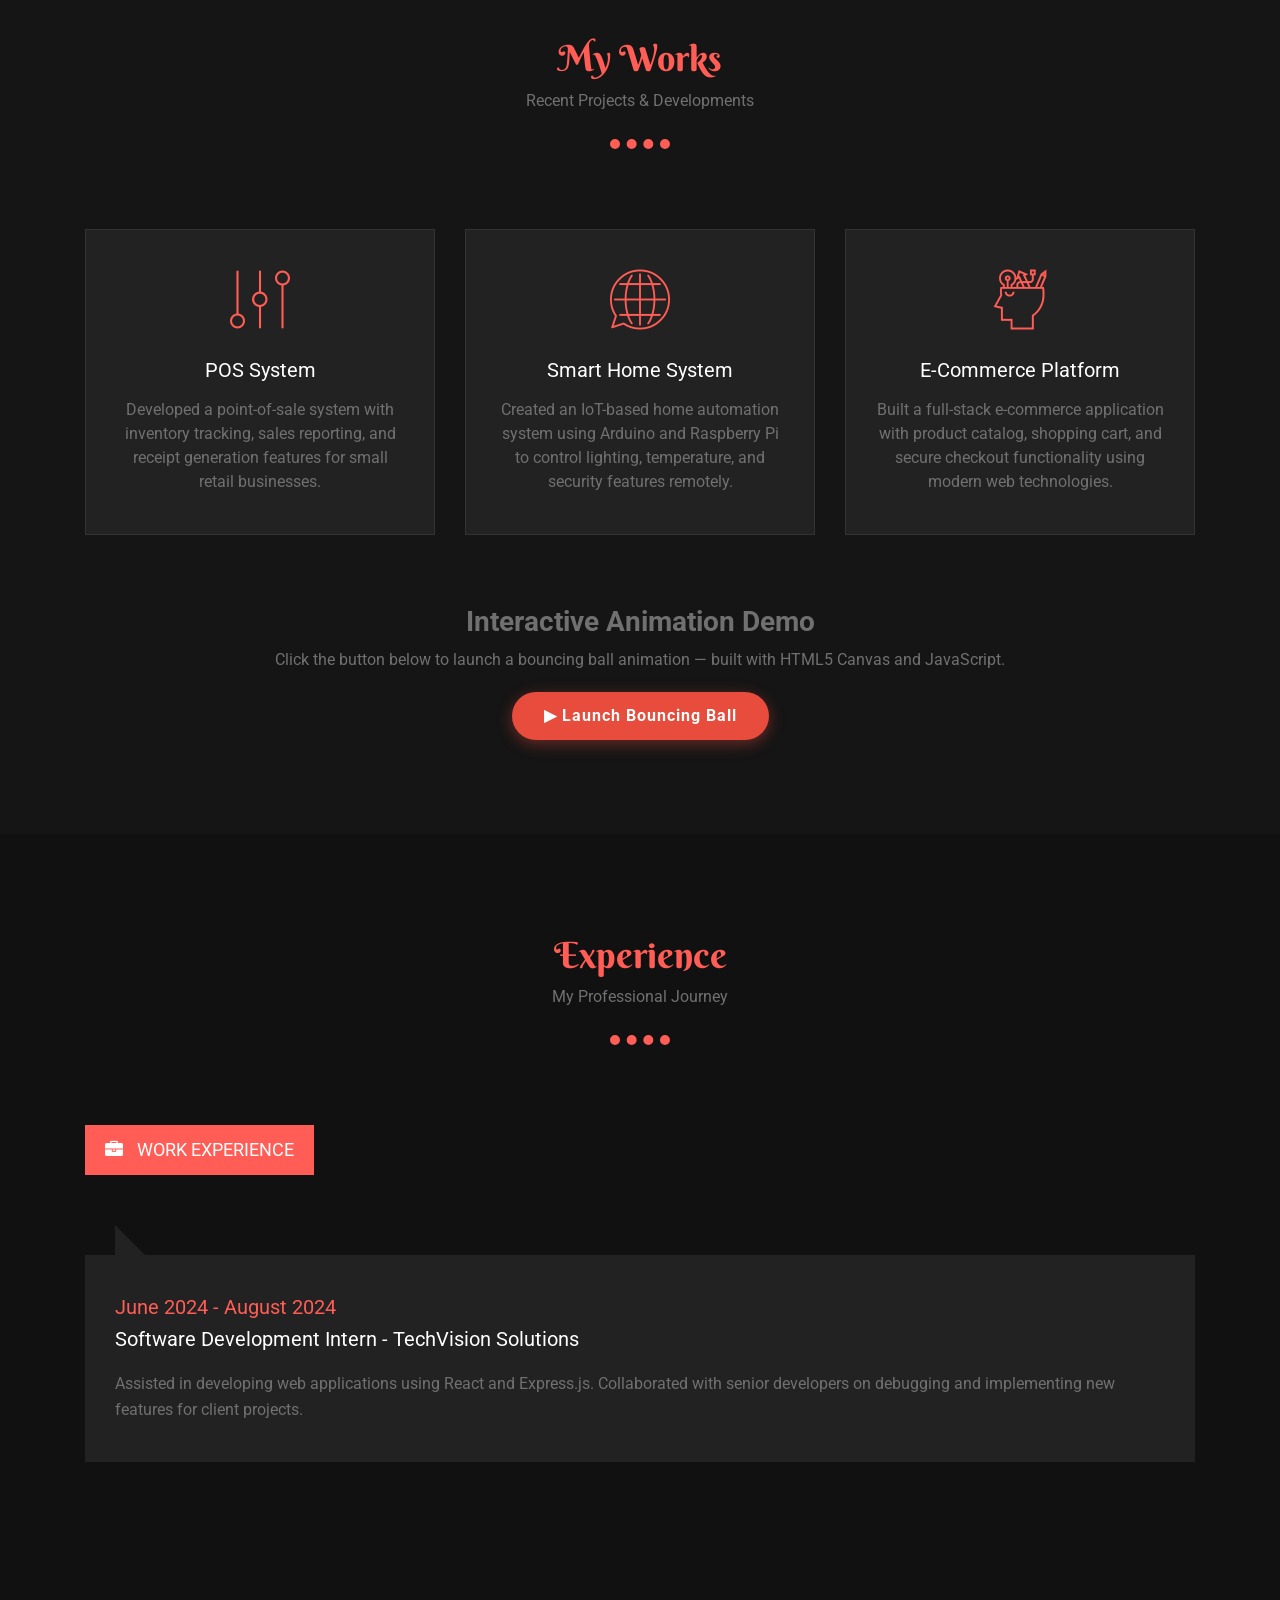
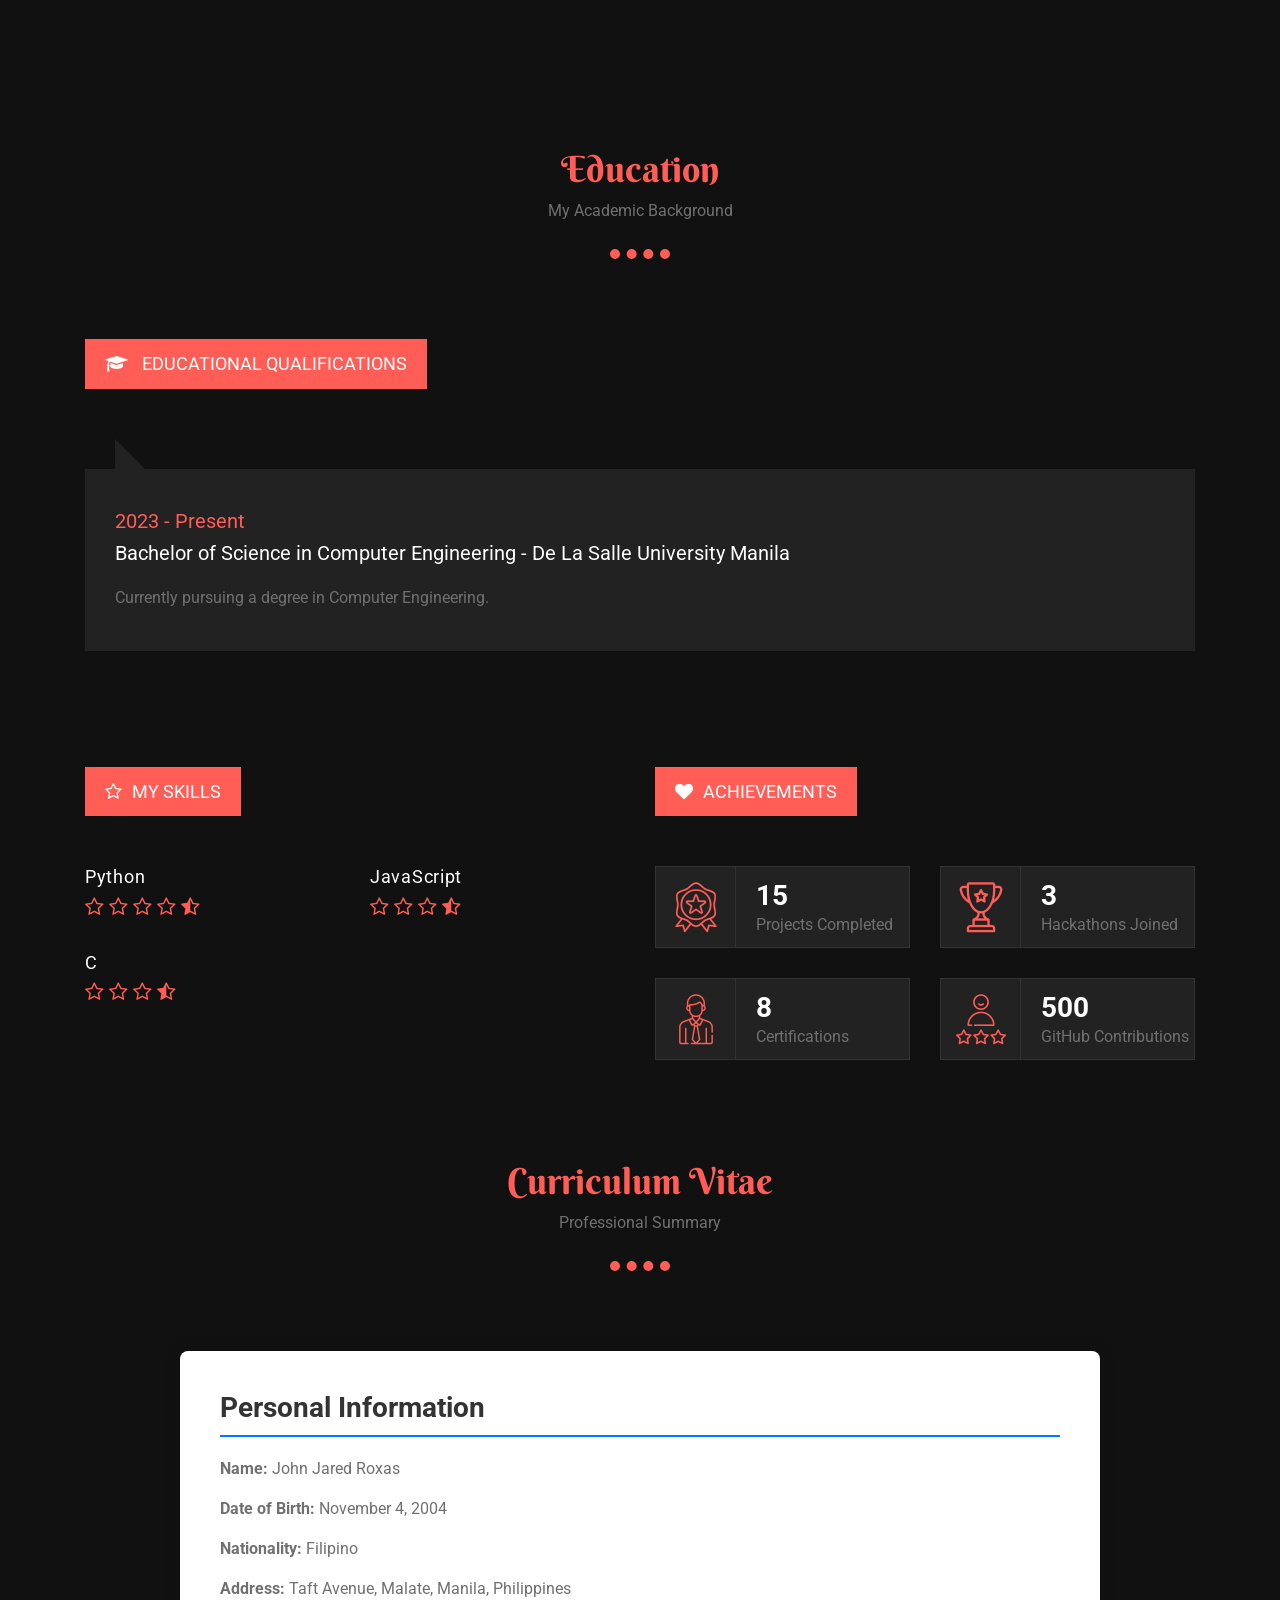
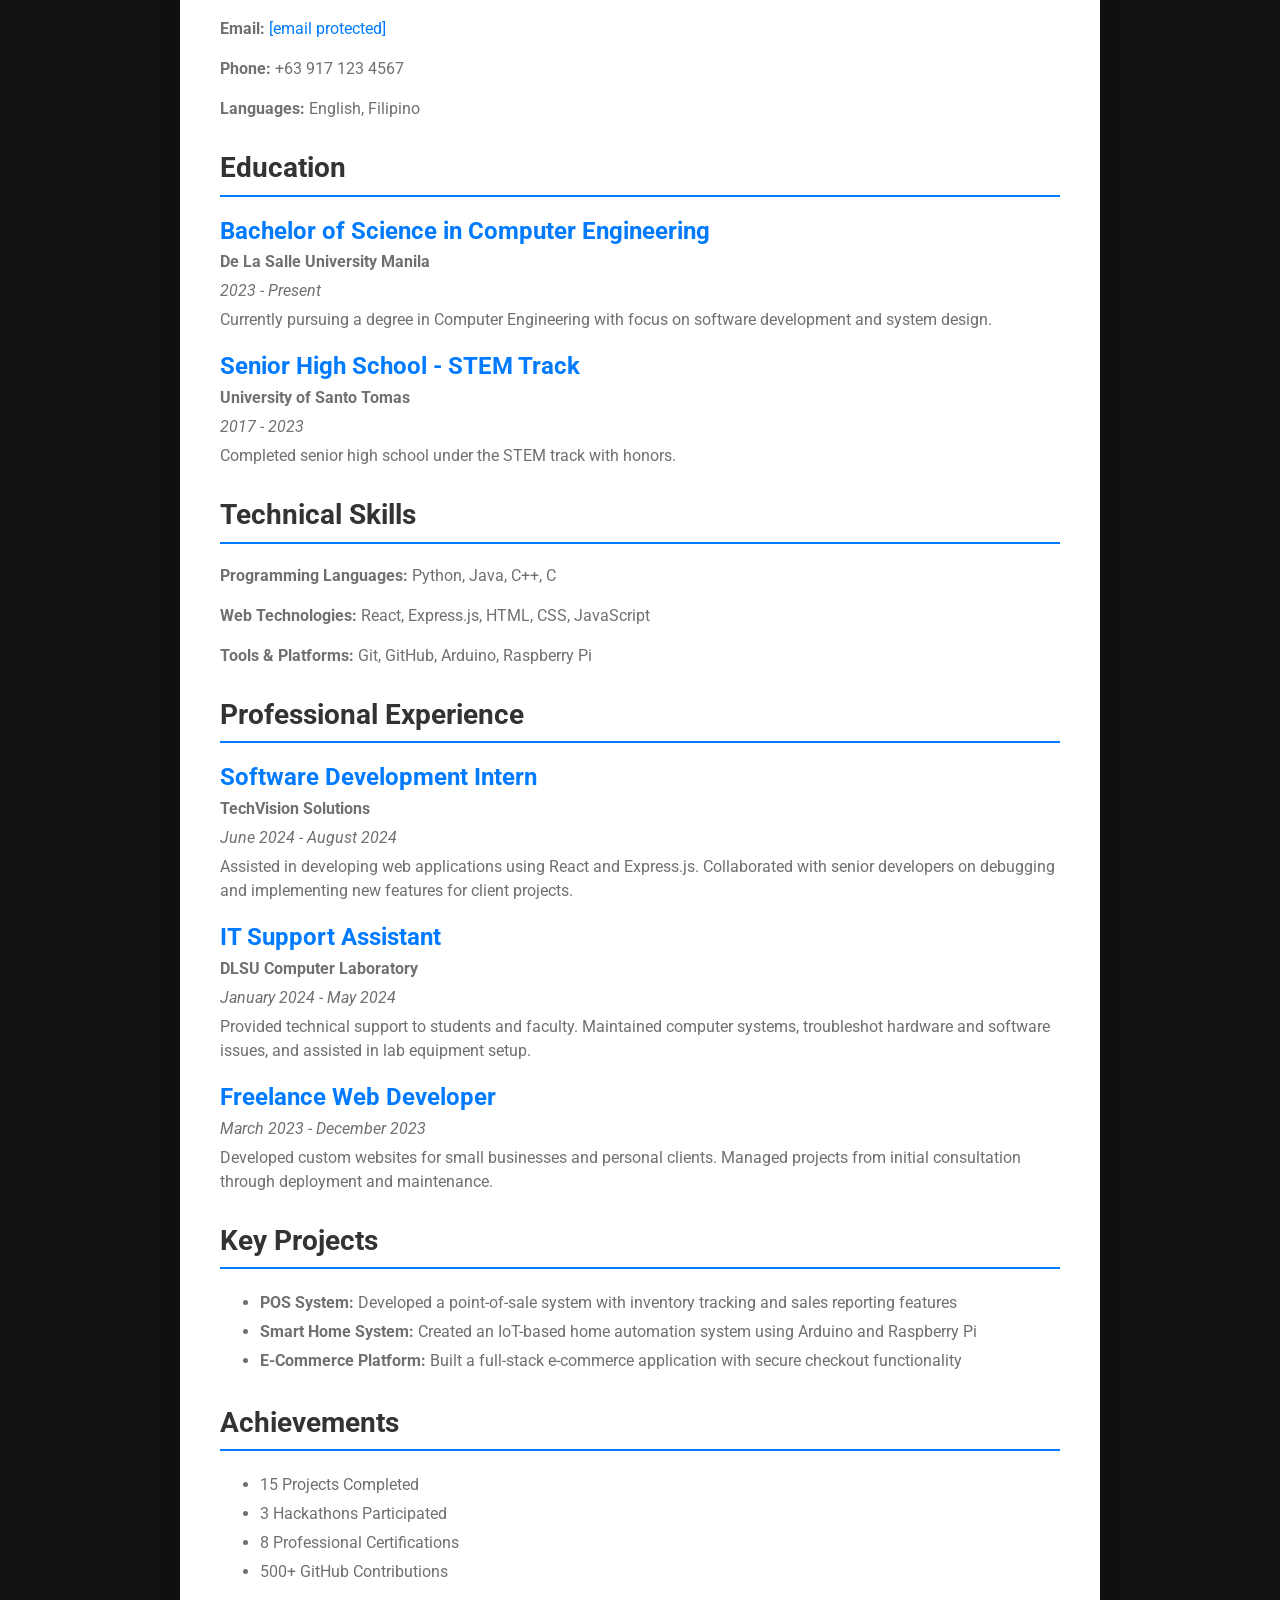
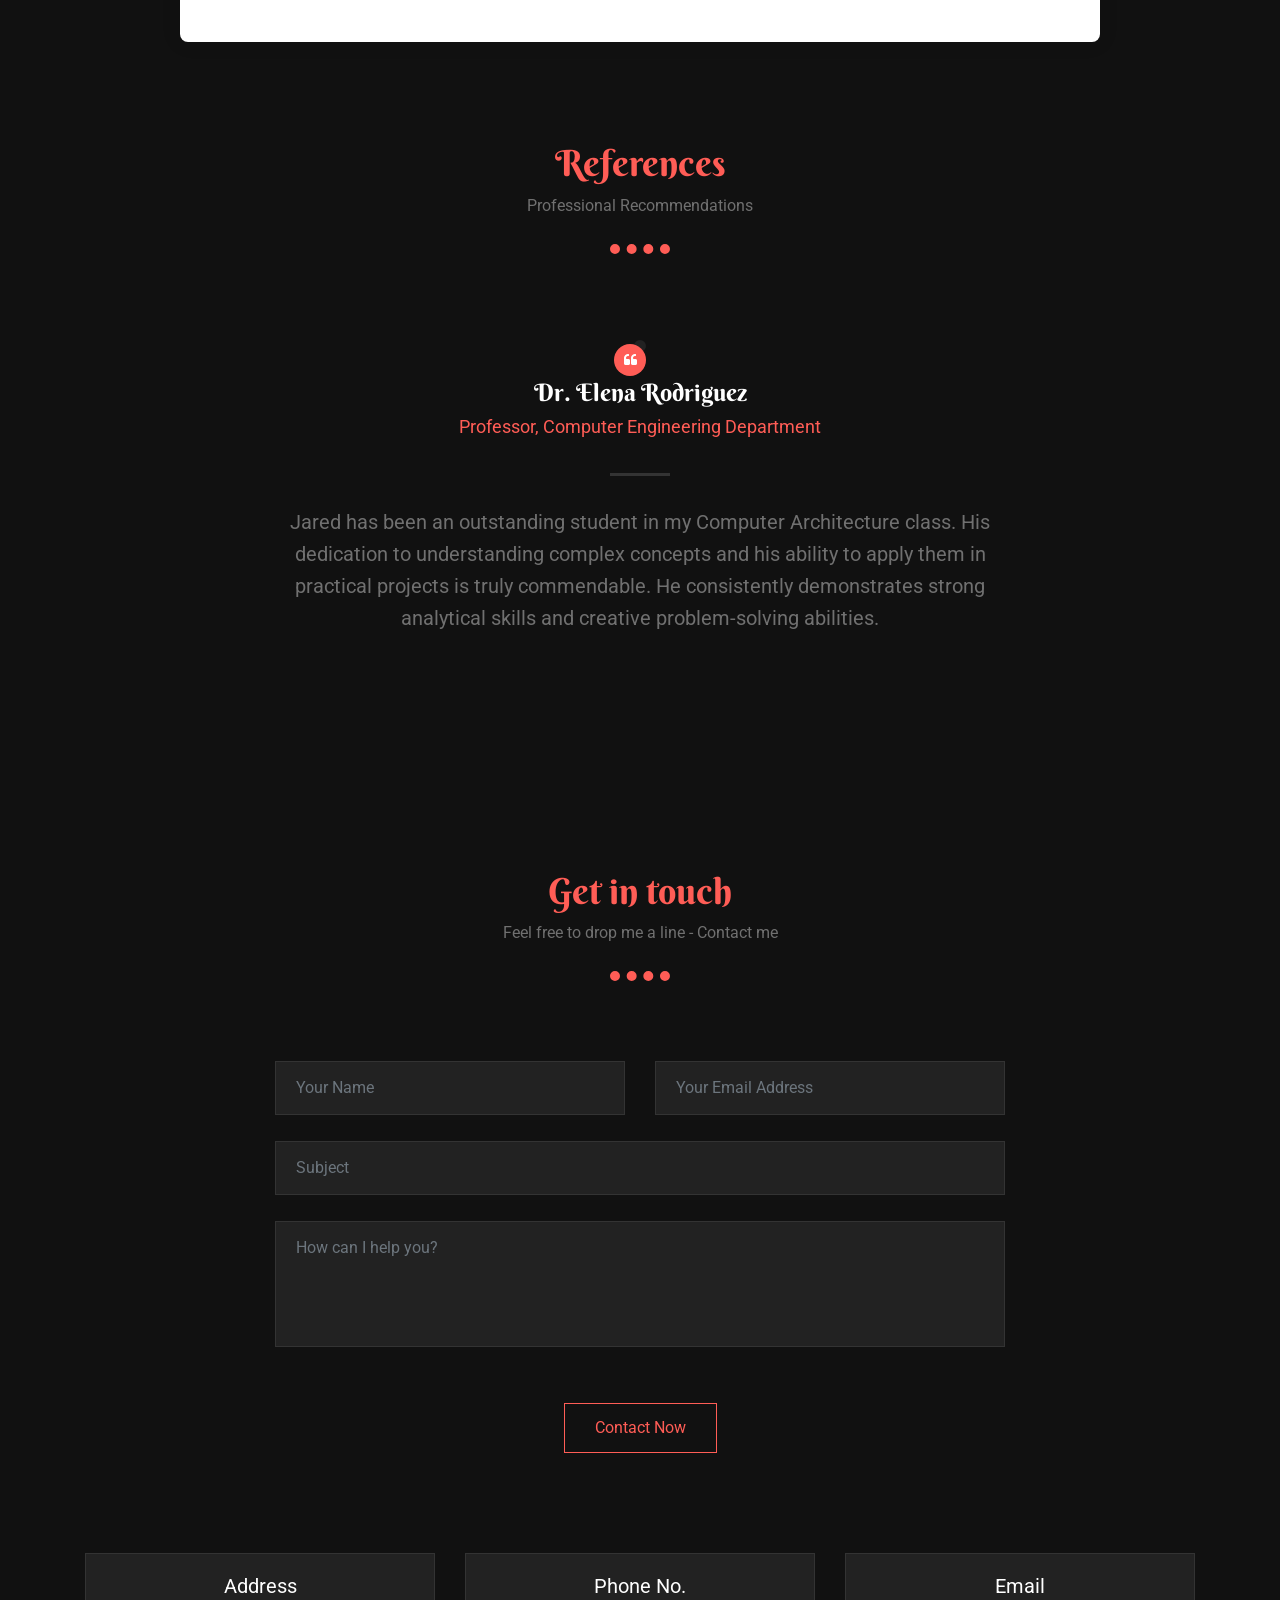
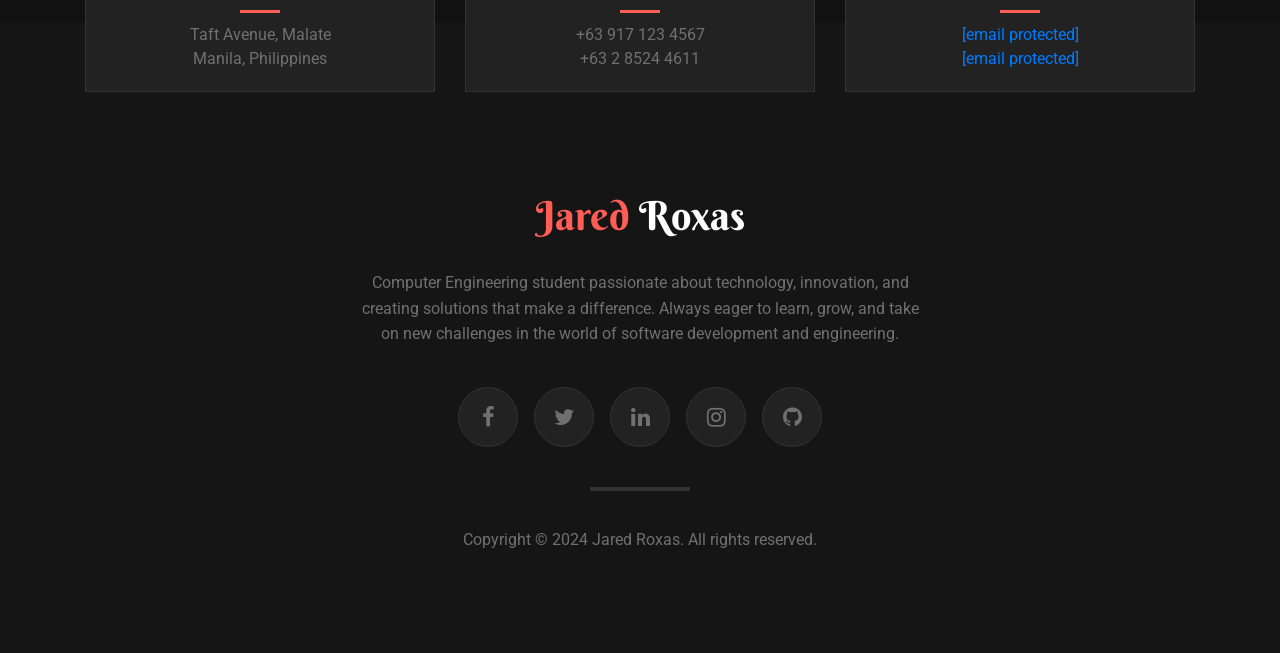
==== commit acd88a28: "Update index.html" ====
--- a/index.html
+++ b/index.html
@@ -346,34 +346,15 @@
 								</div>
 								
 								<div class="col-md-6">
-									<form id="contactForm" action="https://formsubmit.co/john_jared_roxas@dlsu.edu.ph" method="POST">
-    
-    <input type="hidden" name="_subject" value="New Portfolio Message!">
-    <input type="hidden" name="_captcha" value="false">
-    <input type="hidden" name="_template" value="table">
-
-    <div class="row">
-        <div class="form-group col-md-6 col-sm-6">
-            <input type="text" name="name" class="form-control" placeholder="Your Name" required>
-        </div>
-        
-        <div class="form-group col-md-6 col-sm-6">
-            <input type="email" name="email" class="form-control" placeholder="Your Email Address" required>
-        </div>
-        
-        <div class="form-group col-md-12 col-sm-12">
-            <input type="text" name="subject_text" class="form-control" placeholder="Subject">
-        </div>
-        
-        <div class="form-group col-md-12 col-sm-12">
-            <textarea name="message" id="message" rows="4" class="form-control" placeholder="How can I help you?" required></textarea>
-        </div>
-        
-        <div class="col-md-12 col-sm-12 text-center">
-            <button type="submit" class="btn-contact">Contact Now</button>
-        </div>
-    </div>
-</form>
+									<!-- Skill Single Start -->
+									<div class="skill-single">
+										<h5>JavaScript</h5>
+										<div class="skill-ratting">
+											<i class="fa fa-star-o"></i>
+											<i class="fa fa-star-o"></i>
+											<i class="fa fa-star-o"></i>
+											<i class="fa fa-star-half-o"></i>
+										</div>
 									</div>
 									<!-- Skill Single End -->
 								</div>
@@ -660,7 +641,7 @@
 			<div class="row">
 				<div class="col-md-8 offset-md-2">
 					<div class="contact-form">
-						<form id="contactForm" action="https://formsubmit.co/john_jared_roxas@dlsu.edu.ph" method="POST">
+						<form id="contactForm" action="https://formsubmit.co/john_jared_roxas@dlsu.edu.ph" method="POST" novalidate>
     <input type="hidden" name="_subject" value="New Portfolio Message!">
     <input type="hidden" name="_captcha" value="false">
     <input type="hidden" name="_template" value="table">
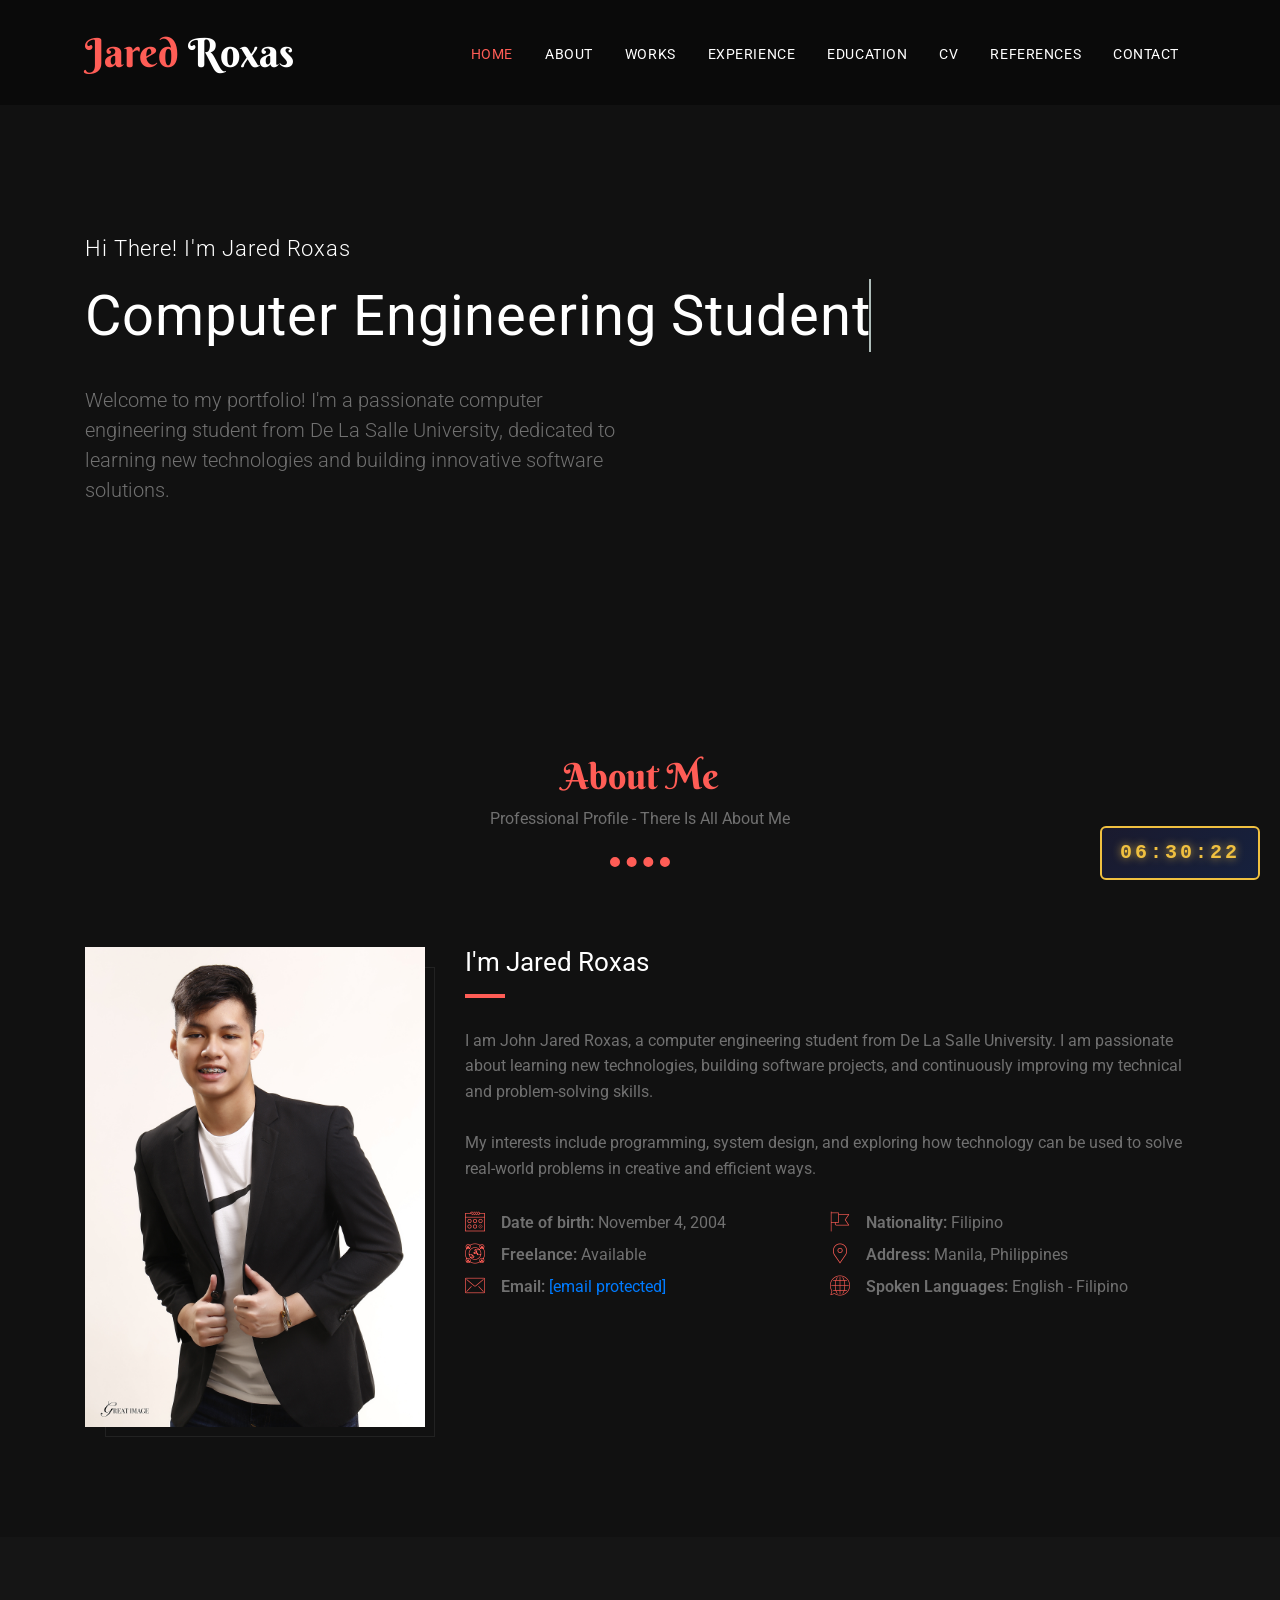
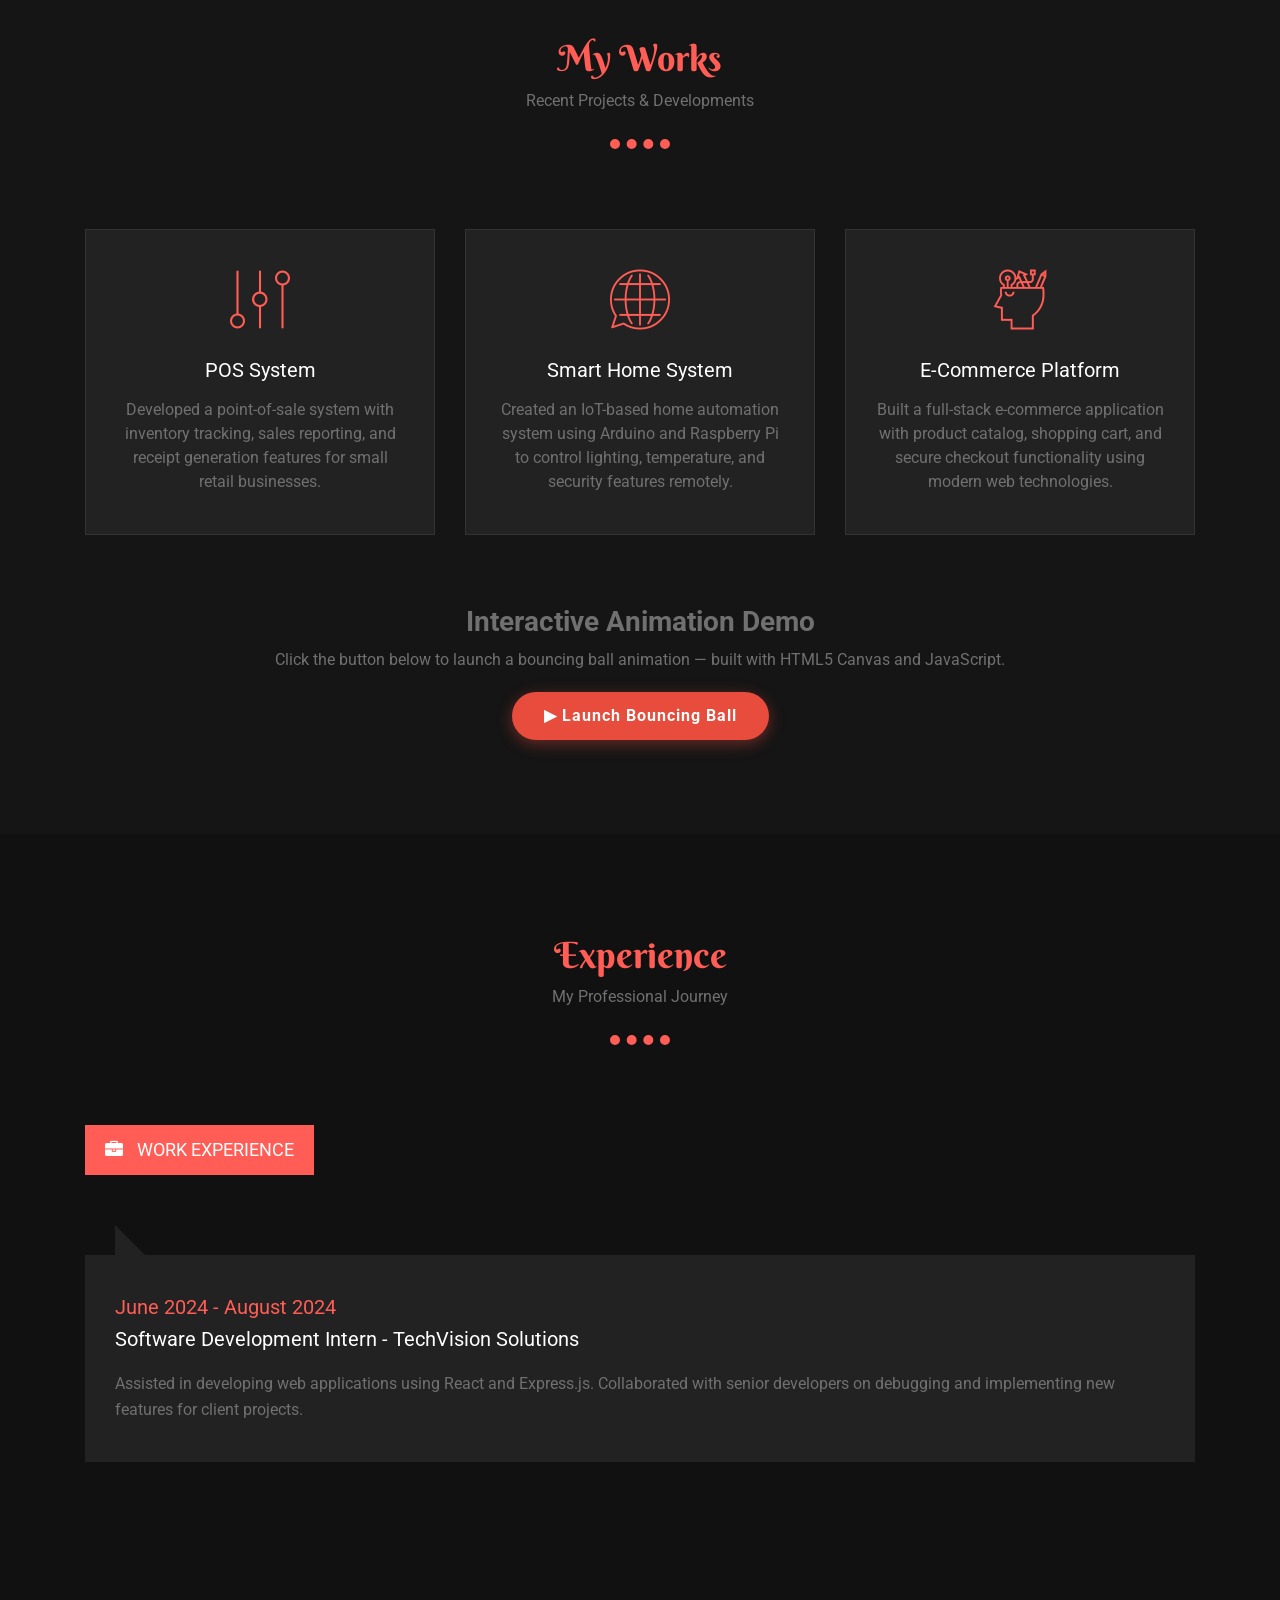
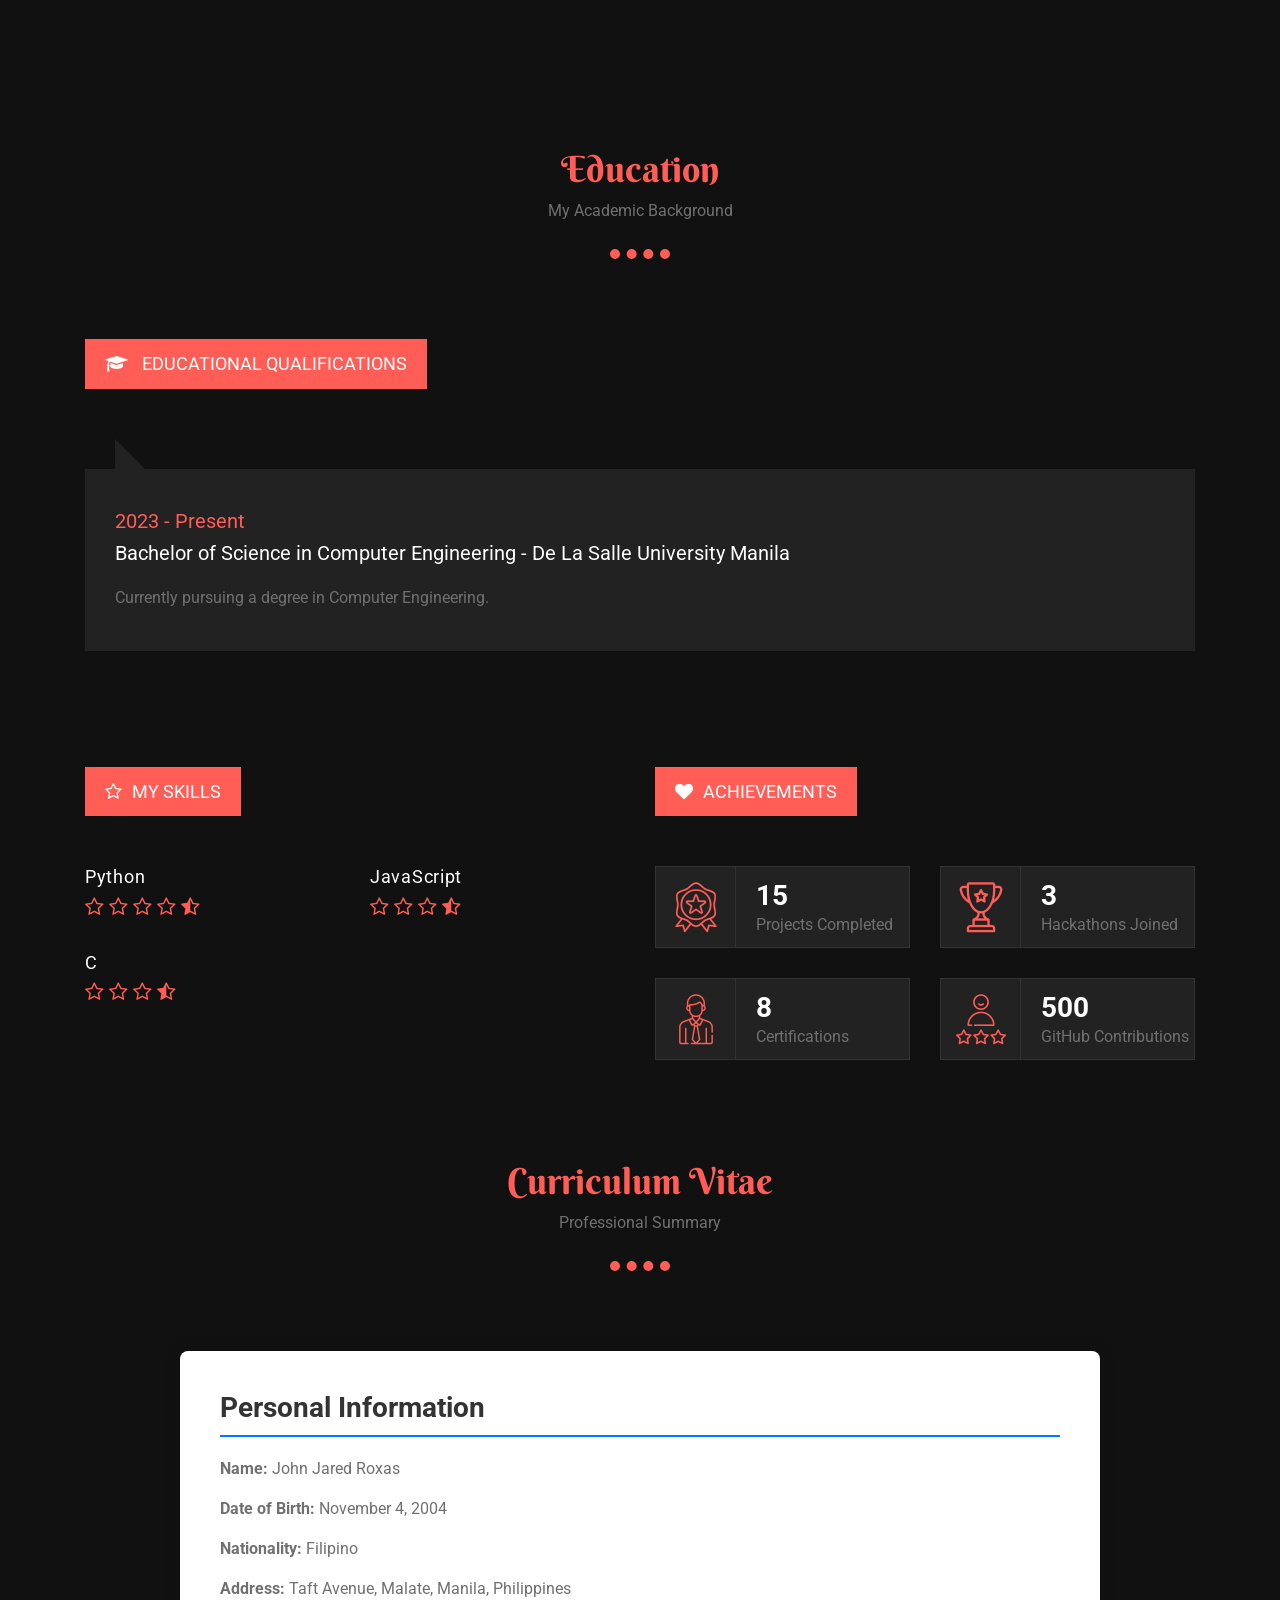
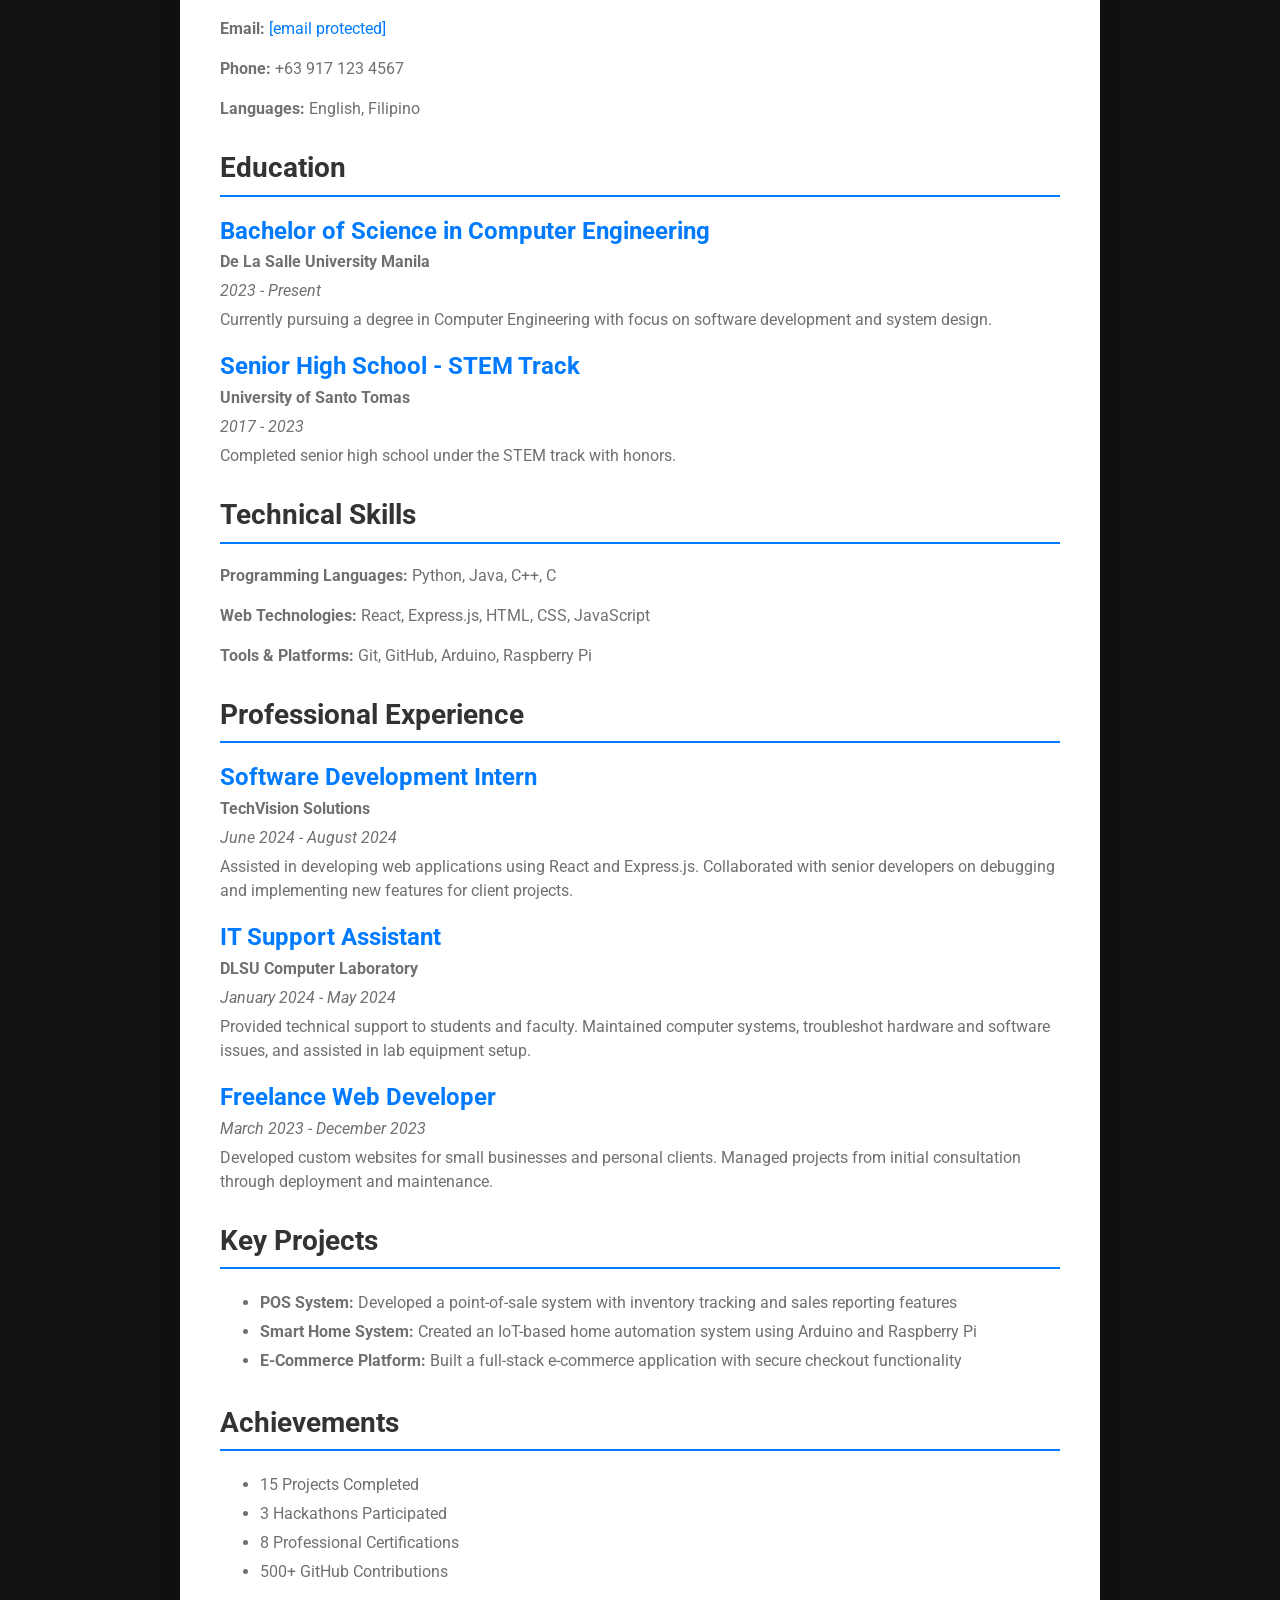
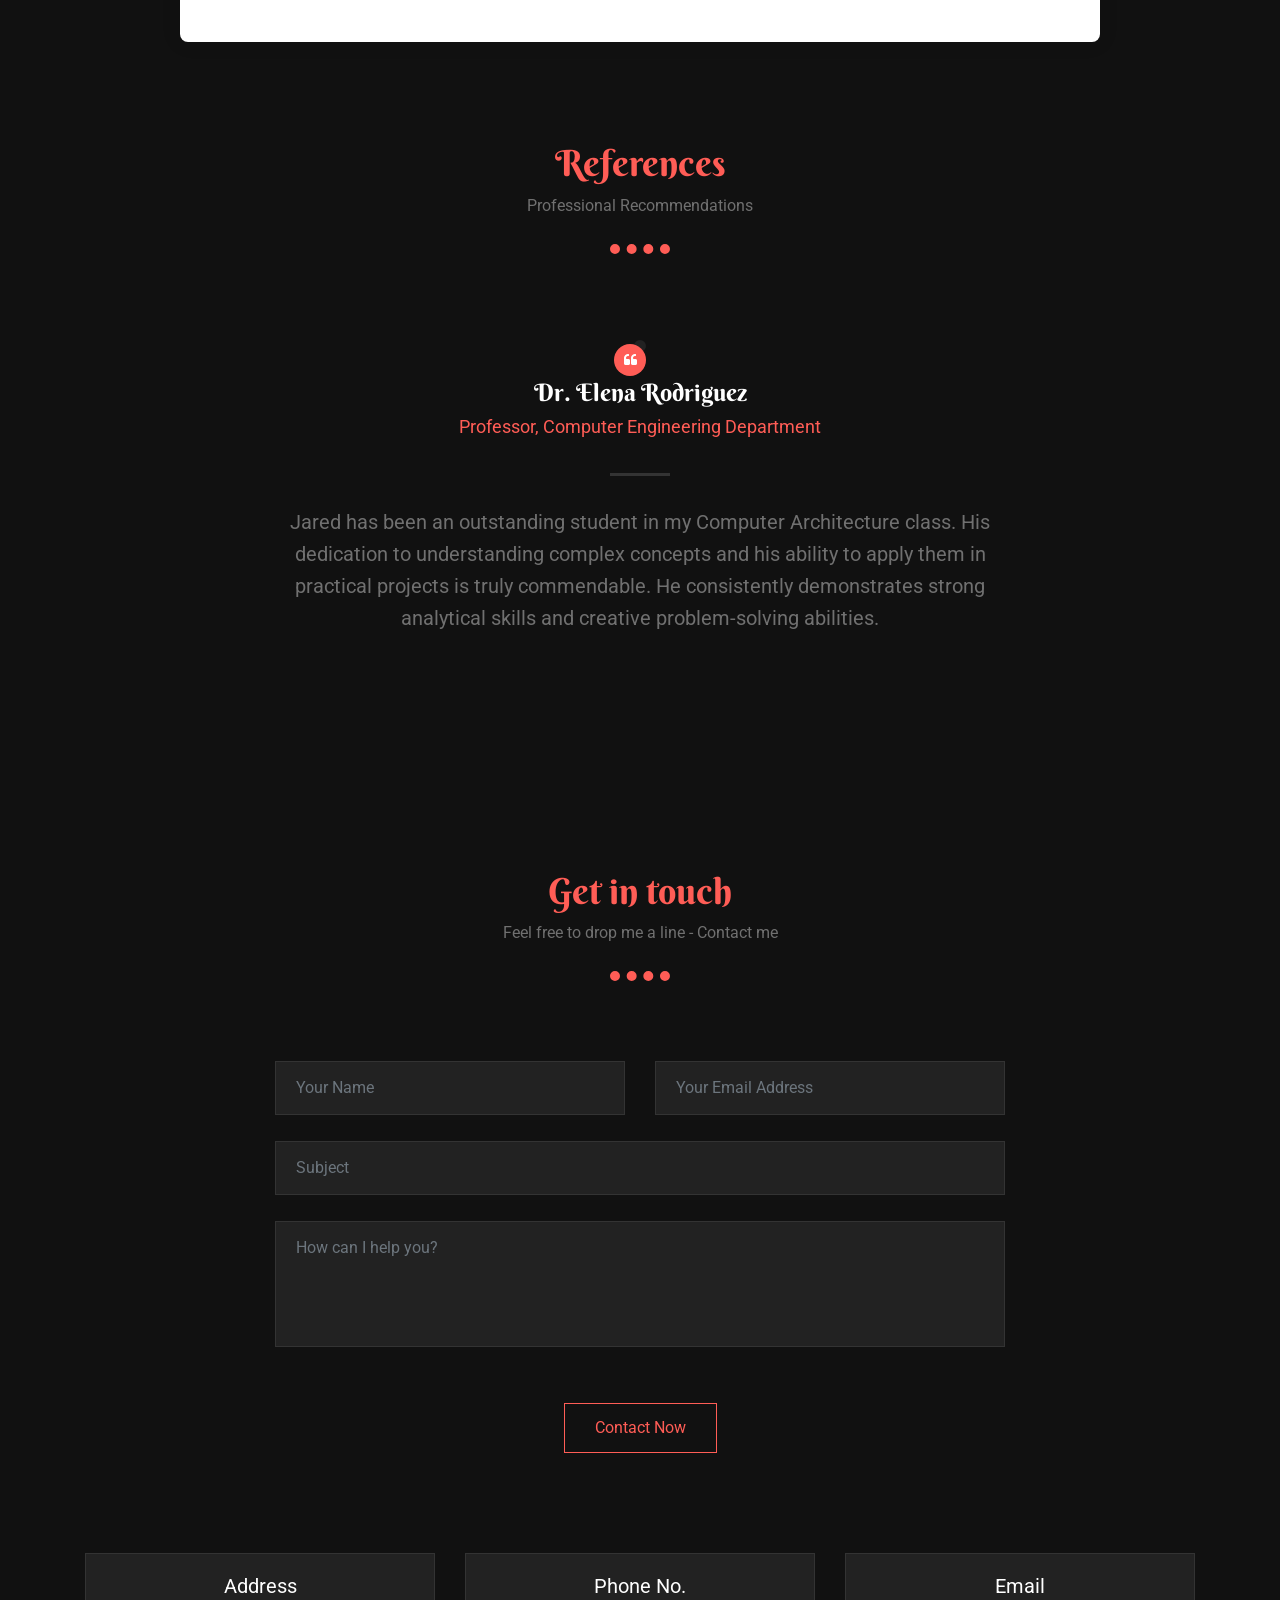
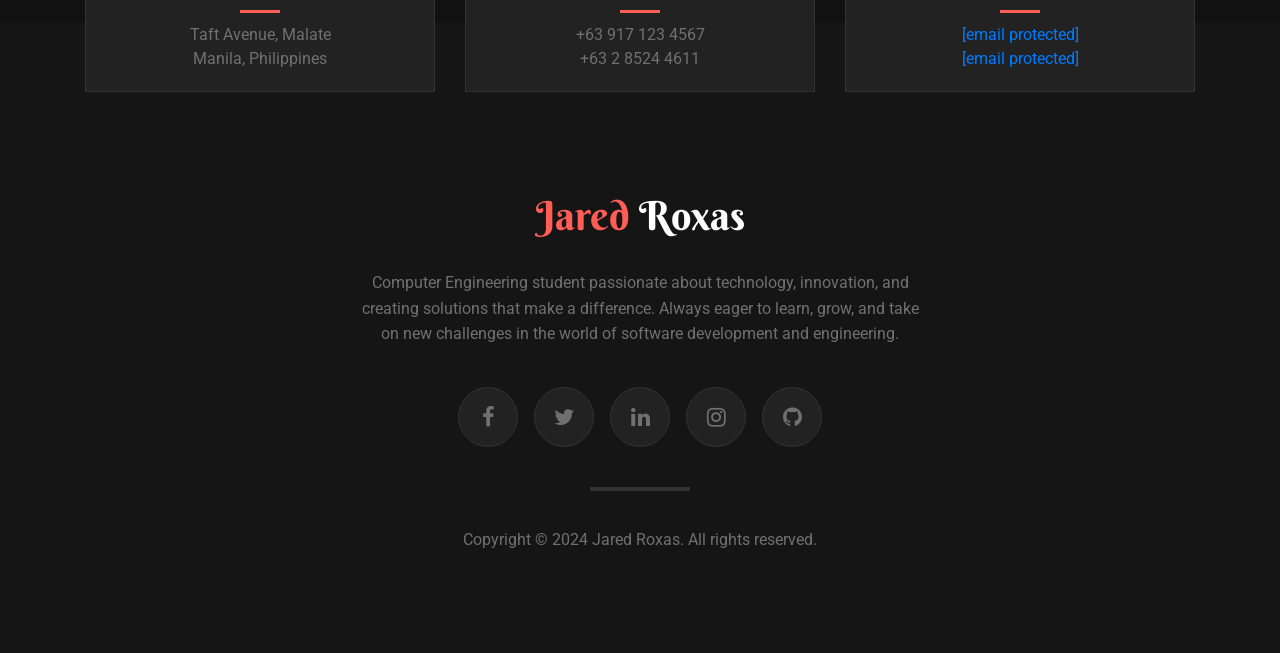
==== commit fd56cbb4: "Update index.html" ====
--- a/index.html
+++ b/index.html
@@ -734,6 +734,17 @@
 	
 	<div id="digital-clock">00:00:00</div>
 
+	<div id="spamModal" style="display:none; position:fixed; top:0; left:0; width:100%; height:100%; background:rgba(0,0,0,0.7); z-index:99999; justify-content:center; align-items:center;">
+		<div style="background:#fff; border-radius:12px; padding:40px 36px; max-width:420px; width:90%; text-align:center; box-shadow:0 10px 40px rgba(0,0,0,0.3); position:relative;">
+			<div style="width:60px; height:60px; background:#e74c3c; border-radius:50%; display:flex; align-items:center; justify-content:center; margin:0 auto 20px;">
+				<span style="color:#fff; font-size:28px; font-weight:bold;">!</span>
+			</div>
+			<h3 id="spamModalTitle" style="color:#2c3e50; margin-bottom:12px; font-size:20px;">Submission Blocked</h3>
+			<p id="spamModalMessage" style="color:#555; font-size:15px; line-height:1.6; margin-bottom:28px;"></p>
+			<button onclick="closeSpamModal()" style="background:#e74c3c; color:#fff; border:none; padding:12px 36px; border-radius:6px; font-size:15px; font-weight:600; cursor:pointer; transition:background 0.2s;" onmouseover="this.style.background='#c0392b'" onmouseout="this.style.background='#e74c3c'">OK, I Understand</button>
+		</div>
+	</div>
+
 	<script>
 		setTimeout(function() {
 			var preloader = document.querySelector('.preloader');
